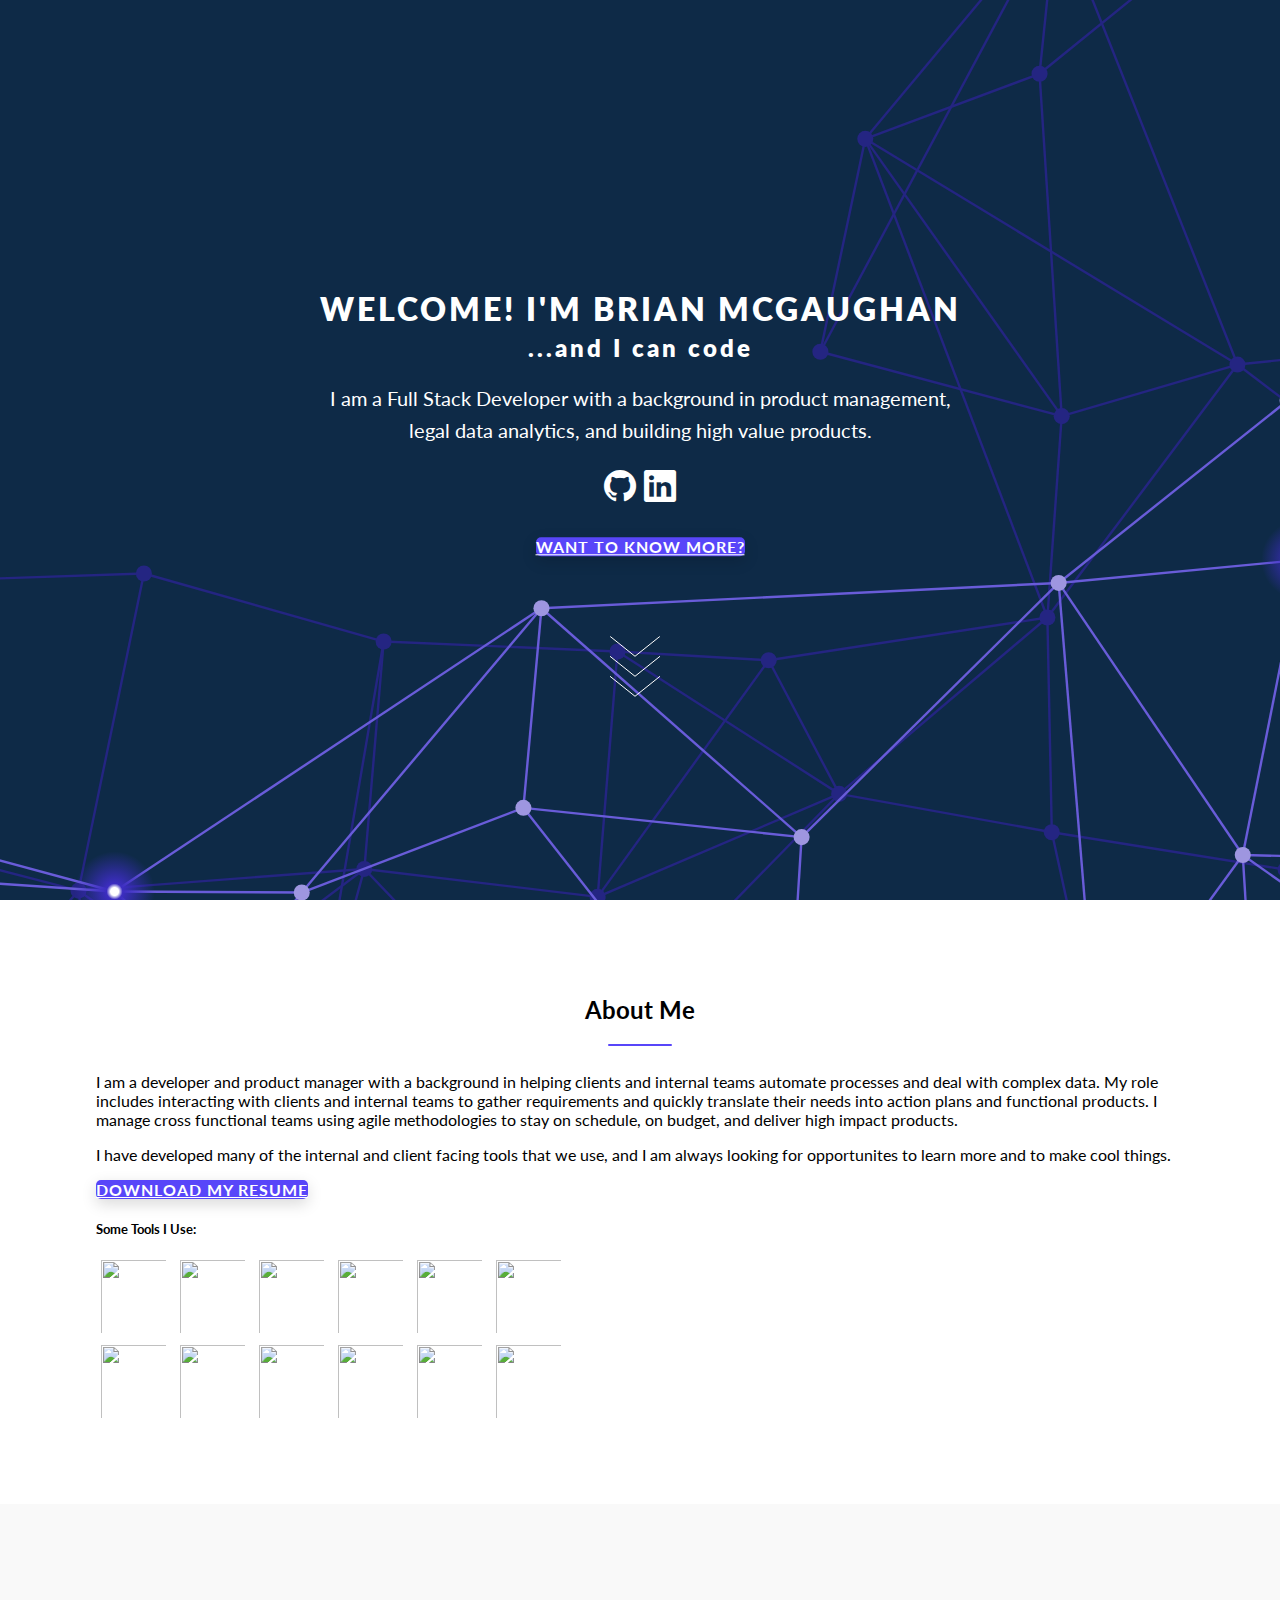
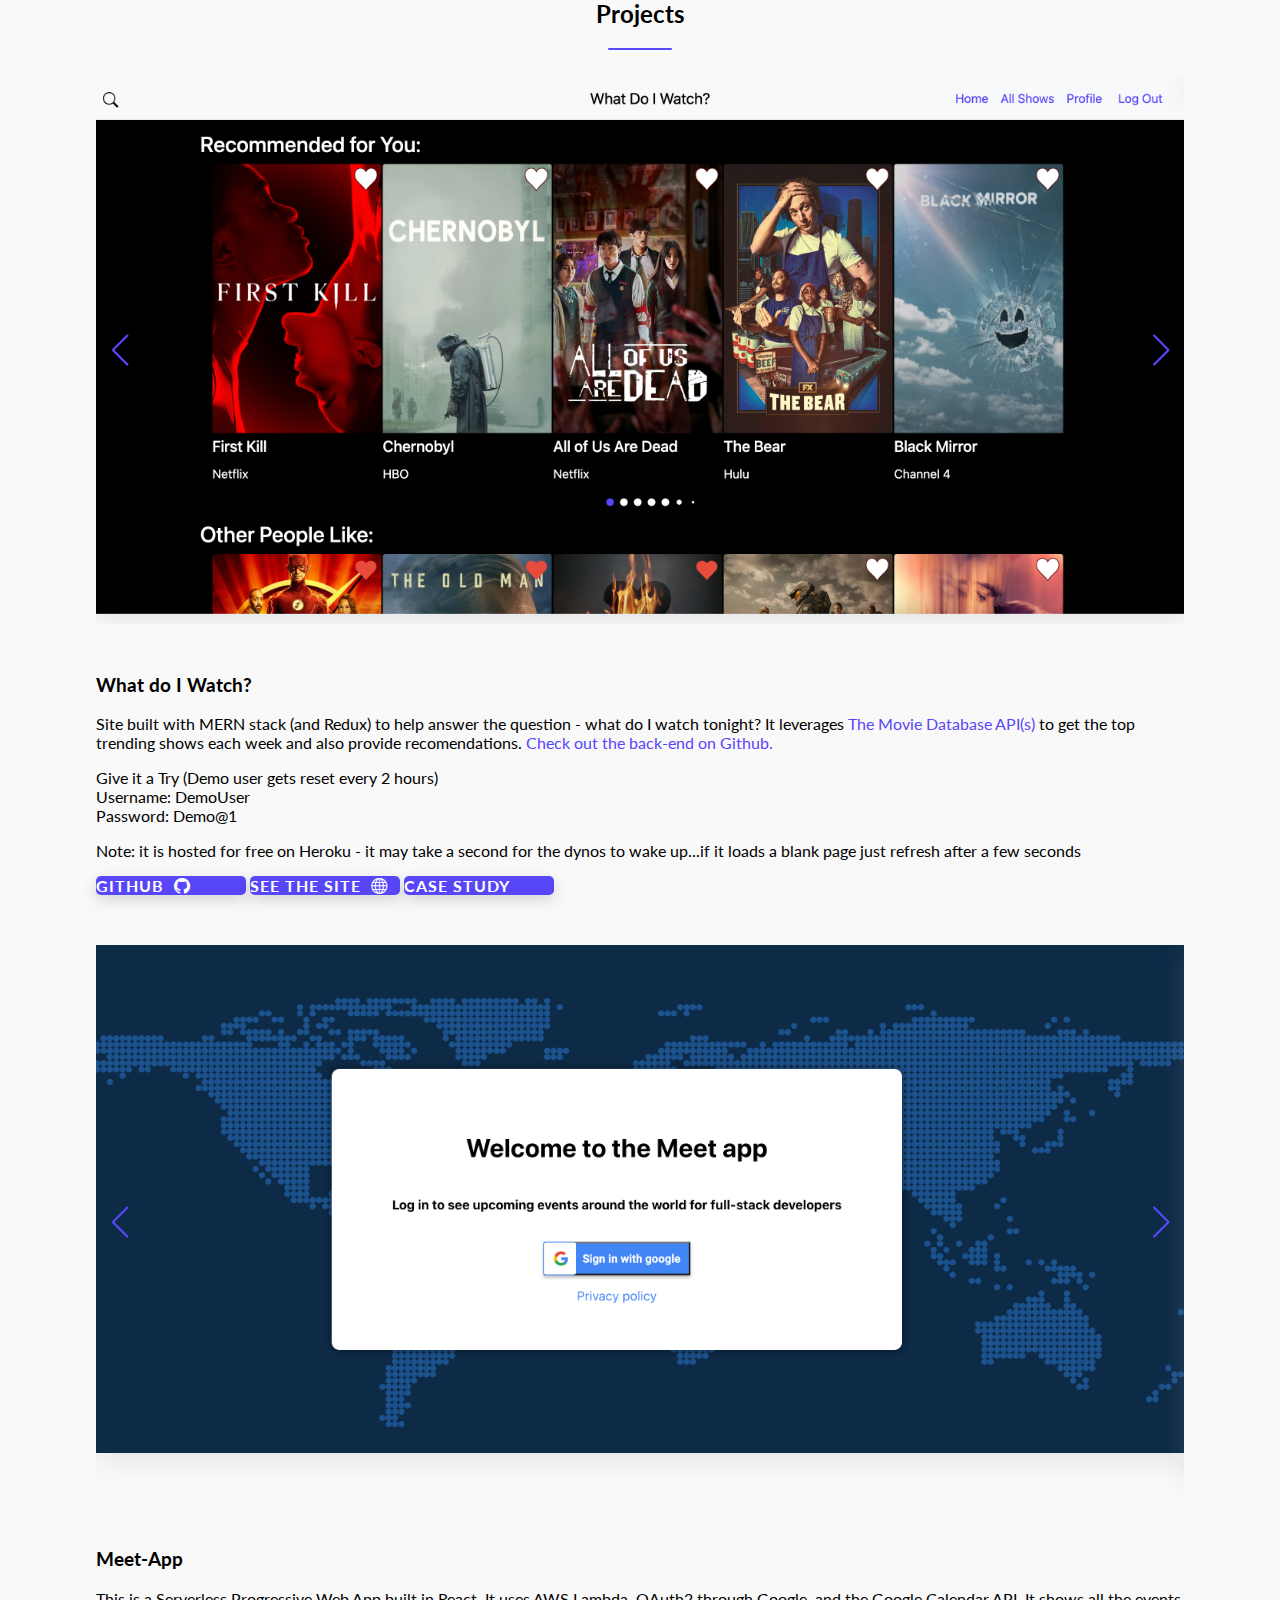
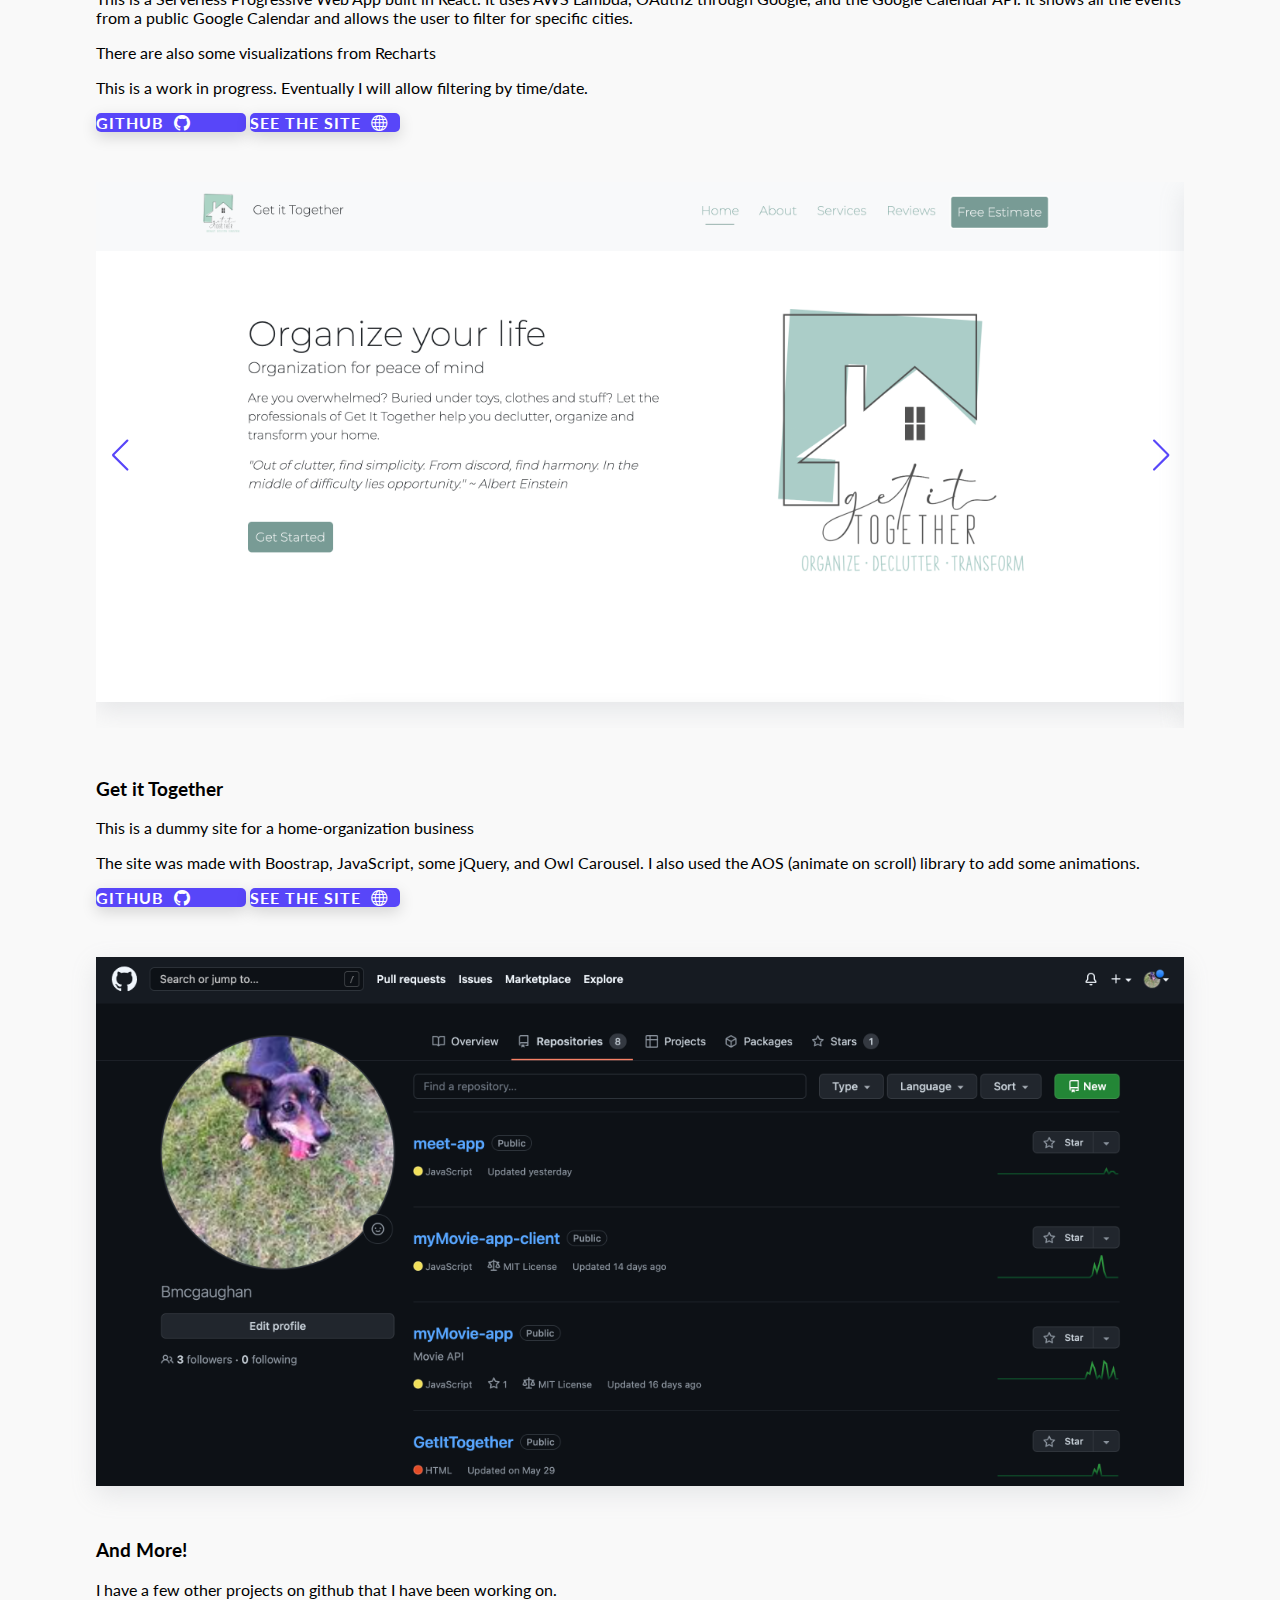
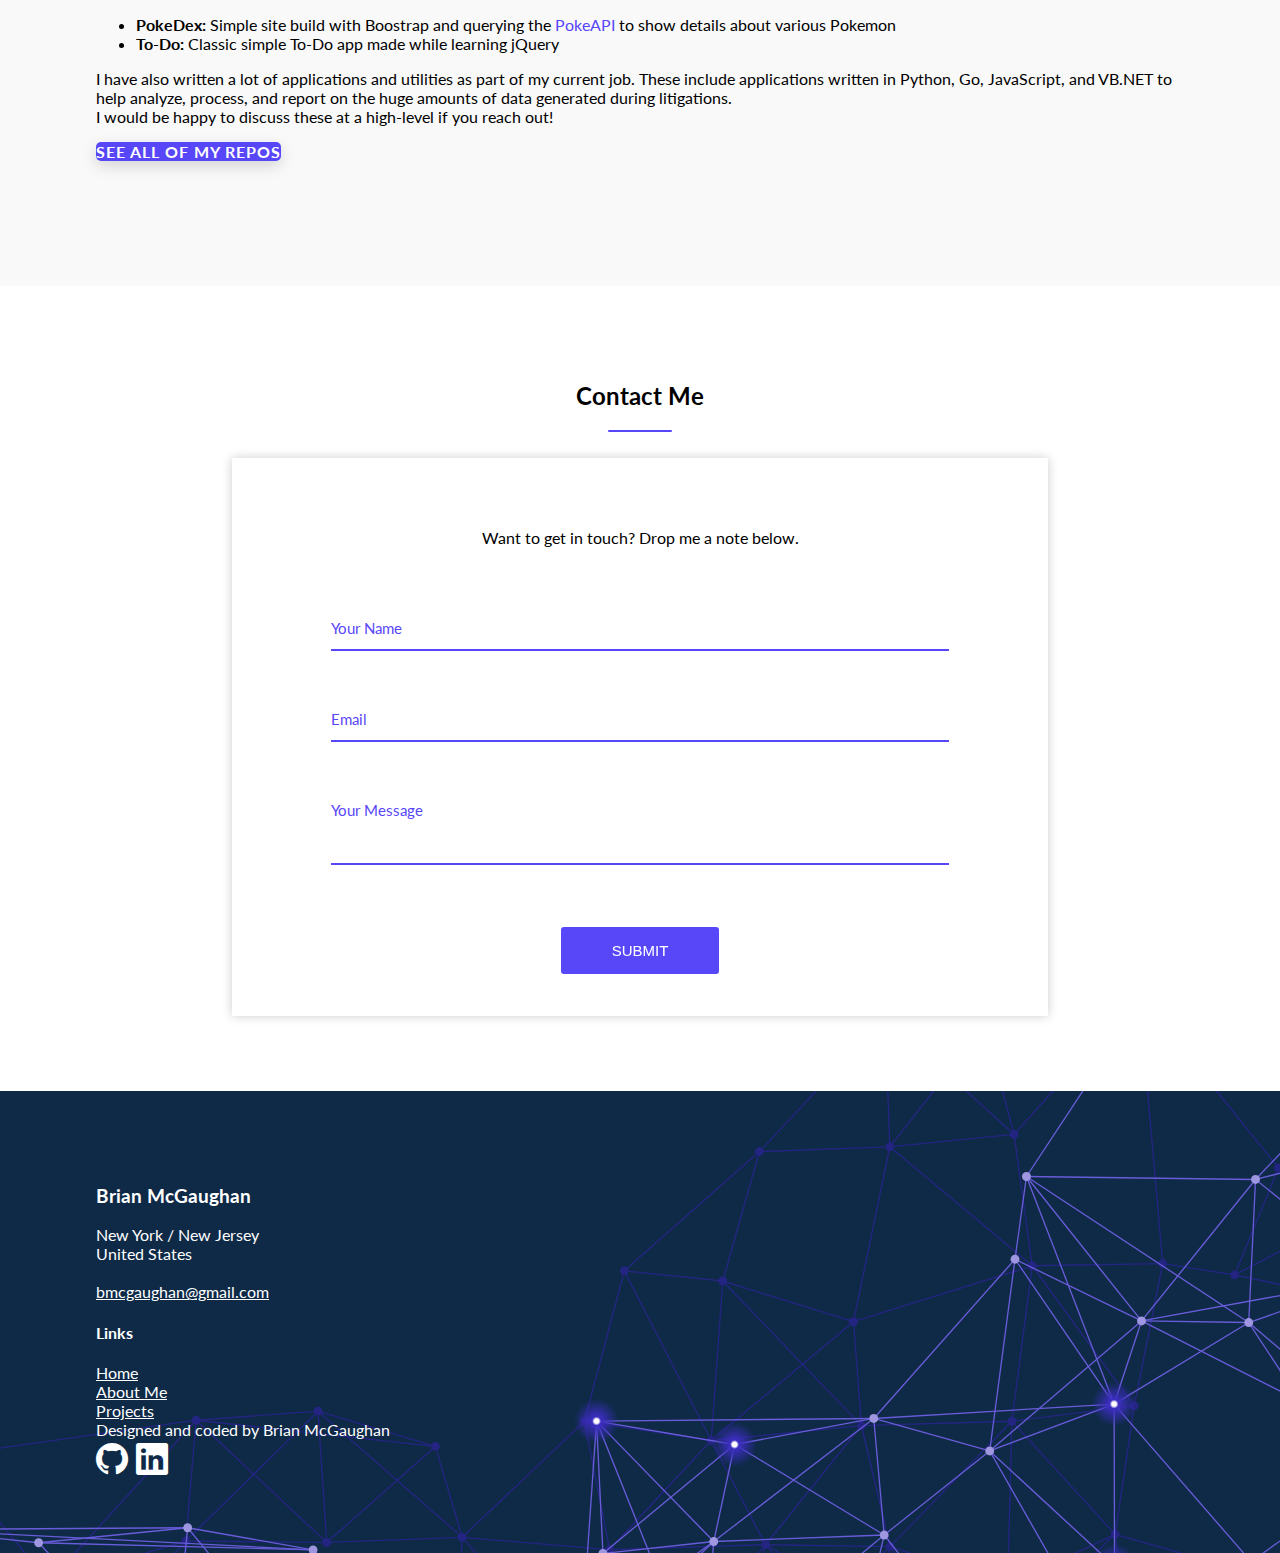
==== index.html @ 4180b390 "keyframes" ====
<!DOCTYPE html>
<html lang="en" dir="ltr">
  <head>
    <meta charset="utf-8" />
    <title>Brian McGaughan</title>
    <link rel="icon" type="image/png" href="./img/fav.ico" />
    <link rel="preconnect" href="https://fonts.googleapis.com" />
    <link rel="preconnect" href="https://fonts.gstatic.com" crossorigin />
    <link
      href="https://fonts.googleapis.com/css2?family=Lato&display=swap"
      rel="stylesheet"
    />
    <link
      href="https://cdn.jsdelivr.net/npm/bootstrap@5.1.3/dist/css/bootstrap.min.css"
      rel="stylesheet"
      integrity="sha384-1BmE4kWBq78iYhFldvKuhfTAU6auU8tT94WrHftjDbrCEXSU1oBoqyl2QvZ6jIW3"
      crossorigin="anonymous"
    />
    <link
      rel="stylesheet"
      href="https://cdn.jsdelivr.net/npm/bootstrap-icons@1.5.0/font/bootstrap-icons.css"
    />
    <link
      rel="stylesheet"
      type="text/css"
      href="https://cdnjs.cloudflare.com/ajax/libs/normalize/8.0.1/normalize.min.css"
    />
    <link
      rel="stylesheet"
      href="https://cdn.jsdelivr.net/gh/devicons/devicon@latest/devicon.min.css"
    />
    <link
      rel="stylesheet"
      href="https://cdn.jsdelivr.net/npm/swiper@8/swiper-bundle.min.css"
    />

    <link rel="stylesheet" type="text/css" href="css/styles.css" />

    <meta name="viewport" content="width=device-width, initial-scale=1" />
    <script
      type="text/javascript"
      src="https://cdn.jsdelivr.net/npm/emailjs-com@2/dist/email.min.js"
    ></script>
  </head>
  <body>
    <div class="container-fluid">
      <div id="navigation" class="hidden">
        <div class="row d-flex justify-content-center">
          <div class="col-sm-6 d-flex align-items-center navig-title">
            <i class="bi bi-code header-icon"></i>
            <p>Brian McGaughan</p>
          </div>
          <div class="col-sm-6 d-flex align-items-center justify-content-end">
            <div class="nav-links">
              <ul class="nav-list">
                <li class="nav-item active">
                  <a href="#header">Home</a>
                </li>
                <li class="nav-item">
                  <a href="#about">About</a>
                </li>
                <li class="nav-item">
                  <a href="#projects">Projects</a>
                </li>
                <li class="nav-item">
                  <a href="#contact">Contact</a>
                </li>
              </ul>
            </div>
          </div>
        </div>
      </div>
      <section id="header">
        <div class="home-content">
          <h1 class="heading-primary">
            Welcome! <br class="visible-xs" />I'm Brian McGaughan
          </h1>
          <h1 class="heading-secondary">...and I can code</h1>
          <div class="home-body">
            <p class="text-primary">
              I am a Full Stack Developer with a background in product
              management,
              <br class="visible-large" />
              legal data analytics, and building high value products.
            </p>
            <div class="header-soc">
              <a
                href="https://github.com/Bmcgaughan/Bmcgaughan"
                class="github"
                target="_blank"
                ><i class="bi bi-github"></i
              ></a>
              <a
                href="https://www.linkedin.com/in/brian-mcgaughan/"
                class="linkedin"
                target="_blank"
                ><i class="bi bi-linkedin"></i
              ></a>
            </div>
          </div>
          <div class="hero-btn">
            <a href="#about" class="btn btn--bg read-more"
              >Want to Know More?</a
            >
          </div>
          <div class="down-scroll-svg">
            <a href="#about">
              <svg class="arrows">
                <path class="a1" d="M0 0 L25 20 L50 0"></path>
                <path class="a2" d="M0 20 L25 40 L50 20"></path>
                <path class="a3" d="M0 40 L25 60 L50 40"></path>
              </svg>
            </a>
          </div>
        </div>
      </section>
      <section id="about">
        <div class="section-wrapper about-wrapper">
          <div class="section-header about-header">
            <h2>About Me</h2>
          </div>
          <div class="row gx-5 about-content d-flex justify-content-center">
            <div class="col-lg-6 d-flex flex-column">
              <div class="about-left">
                <p>
                  I am a developer and product manager with a background in
                  helping clients and internal teams automate processes and deal
                  with complex data. My role includes interacting with clients
                  and internal teams to gather requirements and quickly
                  translate their needs into action plans and functional
                  products. I manage cross functional teams using agile
                  methodologies to stay on schedule, on budget, and deliver high
                  impact products.
                </p>
                <p>
                  I have developed many of the internal and client facing tools
                  that we use, and I am always looking for opportunites to learn
                  more and to make cool things.
                </p>
                <div class="about-cv d-flex justify-content-center">
                  <a
                    href="files/Brian.McGaughan.pdf"
                    target="_blank"
                    class="btn btn--bg d-inline-flex align-items-center justify-content-center align-self-center"
                    >Download my Resume</a
                  >
                </div>
              </div>
            </div>
            <div
              class="col-lg-6 d-flex flex-column justify-content-start about-right"
            >
              <h5>Some Tools I Use:</h5>
              <div class="coding-icons">
                <img
                  class="icon-one"
                  src="https://cdn.jsdelivr.net/gh/devicons/devicon/icons/python/python-original.svg"
                />
                <img
                  class="icon-two"
                  style="animation-delay: 0.6s"
                  src="https://cdn.jsdelivr.net/gh/devicons/devicon/icons/go/go-original.svg"
                />
                <img
                  style="animation-delay: 0.8s"
                  src="https://cdn.jsdelivr.net/gh/devicons/devicon/icons/javascript/javascript-original.svg"
                />
                <img
                  style="animation-delay: 1s"
                  src="https://cdn.jsdelivr.net/gh/devicons/devicon/icons/nodejs/nodejs-original-wordmark.svg"
                />

                <img
                  style="animation-delay: 1.2s"
                  src="https://cdn.jsdelivr.net/gh/devicons/devicon/icons/react/react-original.svg"
                />
                <img
                  style="animation-delay: 1.4s"
                  src="https://cdn.jsdelivr.net/gh/devicons/devicon/icons/express/express-original-wordmark.svg"
                />
                <br />
                <img
                  style="animation-delay: 2.6s"
                  src="https://cdn.jsdelivr.net/gh/devicons/devicon/icons/mongodb/mongodb-original-wordmark.svg"
                />
                <img
                  style="animation-delay: 2.4s"
                  src="https://cdn.jsdelivr.net/gh/devicons/devicon/icons/postgresql/postgresql-original-wordmark.svg"
                />
                <img
                  style="animation-delay: 2.2s"
                  src="https://cdn.jsdelivr.net/gh/devicons/devicon/icons/microsoftsqlserver/microsoftsqlserver-plain-wordmark.svg"
                />
                <img
                  style="animation-delay: 2s"
                  src="https://cdn.jsdelivr.net/gh/devicons/devicon/icons/pandas/pandas-original-wordmark.svg"
                />
                <img
                  style="animation-delay: 1.8s"
                  src="https://cdn.jsdelivr.net/gh/devicons/devicon/icons/html5/html5-original.svg"
                />
                <img
                  style="animation-delay: 1.6s"
                  src="https://cdn.jsdelivr.net/gh/devicons/devicon/icons/css3/css3-original.svg"
                />
              </div>
            </div>
          </div>
        </div>
      </section>
      <section id="projects">
        <div class="section-wrapper project-wrapper">
          <div class="section-header project-header">
            <h2>Projects</h2>
          </div>
          <div
            class="row gx-5 gy-10 project-content d-flex justify-content-center"
          >
            <div
              class="col-lg-6 d-flex flex-column justify-content-start project-card"
            >
              <div class="swiper">
                <div class="swiper-wrapper">
                  <div class="swiper-slide">
                    <div class="image-wrapper">
                      <img
                        class="project-img"
                        src="./img/wdiw.png"
                        alt="What do I Watch?"
                      />
                    </div>
                  </div>
                  <div class="swiper-slide">
                    <div class="image-wrapper">
                      <img
                        class="project-img"
                        src="./img/wdiw3.png"
                        alt="What do I Watch?"
                      />
                    </div>
                  </div>
                  <div class="swiper-slide">
                    <div class="image-wrapper">
                      <img
                        class="project-img"
                        src="./img/wdiw_2.png"
                        alt="What do I Watch?"
                      />
                    </div>
                  </div>
                </div>
                <div class="swiper-button-prev"></div>
                <div class="swiper-button-next"></div>
              </div>
            </div>
            <div class="col-lg-6 d-flex flex-column project-card">
              <div class="project-left">
                <h3>What do I Watch?</h3>
                <p>
                  Site built with MERN stack (and Redux) to help answer the
                  question - what do I watch tonight? It leverages
                  <a href="https://www.themoviedb.org/" target="_blank"
                    >The Movie Database API(s)</a
                  >
                  to get the top trending shows each week and also provide
                  recomendations.
                  <a
                    href="https://github.com/Bmcgaughan/myMovie-app"
                    target="_blank"
                    >Check out the back-end on Github.</a
                  >
                </p>
                <p>
                  Give it a Try (Demo user gets reset every 2 hours)<br />Username:
                  DemoUser<br />Password: Demo@1
                </p>
                <p>
                  Note: it is hosted for free on Heroku - it may take a second
                  for the dynos to wake up...if it loads a blank page just
                  refresh after a few seconds
                </p>
              </div>
              <div class="github-link mt-auto">
                <a
                  href="https://github.com/Bmcgaughan/myMovie-app-client"
                  target="_blank"
                  class="btn btn--bg proj-btn d-inline-flex align-items-center justify-content-center align-self-center"
                  >Github<i class="bi bi-github button-icon"></i
                ></a>
                <a
                  href="https://whatdoiwatch.netlify.app/"
                  target="_blank"
                  class="btn btn--bg proj-btn d-inline-flex align-items-center justify-content-center align-self-center"
                  >See the Site<i class="bi bi-globe button-icon"></i
                ></a>
                <a
                  href="./case-study.html"
                  target=""
                  class="btn btn--bg proj-btn d-inline-flex align-items-center justify-content-center align-self-center"
                  >Case Study</a
                >
              </div>
            </div>
            <div
              class="col-lg-6 d-flex flex-column justify-content-start project-card"
            >
              <div class="swiper">
                <div class="swiper-wrapper">
                  <div class="swiper-slide">
                    <div class="image-wrapper">
                      <img
                        class="project-img"
                        src="./img/meet-welcome.png"
                        alt="What do I Watch?"
                      />
                    </div>
                  </div>
                  <div class="swiper-slide">
                    <div class="image-wrapper">
                      <img
                        class="project-img"
                        src="./img/meet2.png"
                        alt="What do I Watch?"
                      />
                    </div>
                  </div>
                  <div class="swiper-slide">
                    <div class="image-wrapper">
                      <img
                        class="project-img"
                        src="./img/meet3.png"
                        alt="What do I Watch?"
                      />
                    </div>
                  </div>
                </div>
                <div class="swiper-button-prev"></div>
                <div class="swiper-button-next"></div>
              </div>
            </div>
            <div class="col-lg-6 d-flex flex-column project-card">
              <div class="project-left">
                <h3>Meet-App</h3>
                <p>
                  This is a Serverless Progressive Web App built in React. It
                  uses AWS Lambda, OAuth2 through Google, and the Google
                  Calendar API. It shows all the events from a public Google
                  Calendar and allows the user to filter for specific cities.
                </p>
                <p>There are also some visualizations from Recharts</p>
                <p>
                  This is a work in progress. Eventually I will allow filtering
                  by time/date.
                </p>
              </div>
              <div class="github-link mt-auto">
                <a
                  href="https://github.com/Bmcgaughan/meet-app/tree/main"
                  target="_blank"
                  class="btn btn--bg proj-btn d-inline-flex align-items-center justify-content-center align-self-center"
                  >Github<i class="bi bi-github button-icon"></i
                ></a>
                <a
                  href="https://bmcgaughan.github.io/meet-app/"
                  target="_blank"
                  class="btn btn--bg proj-btn d-inline-flex align-items-center justify-content-center align-self-center"
                  >See the Site<i class="bi bi-globe button-icon"></i
                ></a>
              </div>
            </div>
            <div
              class="col-lg-6 d-flex flex-column justify-content-start project-card"
            >
              <div class="swiper">
                <div class="swiper-wrapper">
                  <div class="swiper-slide">
                    <div class="image-wrapper">
                      <img
                        class="project-img"
                        src="./img/git.png"
                        alt="What do I Watch?"
                      />
                    </div>
                  </div>
                  <div class="swiper-slide">
                    <div class="image-wrapper">
                      <img
                        class="project-img"
                        src="./img/git2.png"
                        alt="What do I Watch?"
                      />
                    </div>
                  </div>
                  <div class="swiper-slide">
                    <div class="image-wrapper">
                      <img
                        class="project-img"
                        src="./img/git3.png"
                        alt="What do I Watch?"
                      />
                    </div>
                  </div>
                </div>
                <div class="swiper-button-prev"></div>
                <div class="swiper-button-next"></div>
              </div>
            </div>
            <div class="col-lg-6 d-flex flex-column project-card">
              <div class="project-left">
                <h3>Get it Together</h3>
                <p>This is a dummy site for a home-organization business</p>
                <p>
                  The site was made with Boostrap, JavaScript, some jQuery, and
                  Owl Carousel. I also used the AOS (animate on scroll) library
                  to add some animations.
                </p>
              </div>
              <div class="github-link mt-auto">
                <a
                  href="https://github.com/Bmcgaughan/GetItTogether"
                  target="_blank"
                  class="btn btn--bg proj-btn d-inline-flex align-items-center justify-content-center align-self-center"
                  >Github<i class="bi bi-github button-icon"></i
                ></a>
                <a
                  href="https://bmcgaughan.github.io/GetItTogether/"
                  target="_blank"
                  class="btn btn--bg proj-btn d-inline-flex align-items-center justify-content-center align-self-center"
                  >See the Site<i class="bi bi-globe button-icon"></i
                ></a>
              </div>
            </div>

            <div
              class="col-lg-6 d-flex flex-column justify-content-start project-card"
            >
              <div class="image-wrapper">
                <img
                  class="project-img"
                  src="./img/github.png"
                  alt="What do I Watch?"
                />
              </div>
            </div>
            <div class="col-lg-6 d-flex flex-column project-card">
              <div class="project-left">
                <h3>And More!</h3>
                <p>
                  I have a few other projects on github that I have been working
                  on.
                </p>
                <ul class="project-list">
                  <li class="plist-item">
                    <b>PokeDex:</b> Simple site build with Boostrap and querying
                    the
                    <a href="https://pokeapi.co/" target="_blank">PokeAPI</a> to
                    show details about various Pokemon
                  </li>
                  <li class="plist-item">
                    <b>To-Do:</b> Classic simple To-Do app made while learning
                    jQuery
                  </li>
                </ul>
                <p>
                  I have also written a lot of applications and utilities as
                  part of my current job. These include applications written in
                  Python, Go, JavaScript, and VB.NET to help analyze, process,
                  and report on the huge amounts of data generated during
                  litigations.<br />I would be happy to discuss these at a
                  high-level if you reach out!
                </p>
              </div>
              <div class="github-link">
                <a
                  href="https://github.com/Bmcgaughan"
                  target="_blank"
                  class="btn btn--bg proj-btn d-inline-flex align-items-center justify-content-center align-self-center"
                  >See all of my Repos</a
                >
              </div>
            </div>
          </div>
        </div>
      </section>
      <section id="contact">
        <div class="section-wrapper contact-wrapper">
          <div class="section-header contact-header">
            <h2>Contact Me</h2>
          </div>
          <div class="wrapper">
            <div class="inner">
              <form action="">
                <p>Want to get in touch? Drop me a note below.</p>
                <label class="form-group">
                  <input type="text" class="form-control name" required />
                  <span>Your Name</span>
                  <span class="border"></span>
                </label>
                <label class="form-group">
                  <input type="text" class="form-control email" required />
                  <span for="">Email</span>
                  <span class="border"></span>
                  <div class="info-alert email"></div>
                </label>

                <label class="form-group">
                  <textarea
                    name="message"
                    id=""
                    class="form-control message"
                    required
                  ></textarea>
                  <span for="">Your Message</span>
                  <span class="message-bd"></span>
                  <div class="info-alert message"></div>
                </label>
                <button class="email-submit">Submit</button>
              </form>
            </div>
          </div>
        </div>
      </section>
      <section id="footer">
        <div class="section-wrapper footer-wrapper">
          <div class="cont">
            <div class="row">
              <div class="col-sm-4 col-md-4 footer-contact">
                <h3>Brian McGaughan</h3>
                <p>
                  New York / New Jersey <br />
                  United States <br /><br />
                  <a href="mailto:bmcgaughan@gmail.com">bmcgaughan@gmail.com</a>
                </p>
              </div>
              <div class="col-sm-4 col-md-4 footer-links">
                <h4>Links</h4>
                <ul>
                  <li>
                    <i class="bx bx-chevron-right"></i>
                    <a href="#header">Home</a>
                  </li>
                  <li>
                    <i class="bx bx-chevron-right"></i>
                    <a href="#about">About Me</a>
                  </li>
                  <li>
                    <i class="bx bx-chevron-right"></i>
                    <a href="#projects">Projects</a>
                  </li>
                </ul>
              </div>
              <div class="col-sm-4 col-md-4">
                <div class="cont cont-foot">
                  <div class="cont-wrap d-flex flex-column">
                    <div class="foot-title">
                      <div class="foot-cred">
                        Designed and coded by Brian McGaughan
                      </div>
                    </div>
                    <div class="footer-soc">
                      <a
                        href="https://github.com/Bmcgaughan/Bmcgaughan"
                        class="github"
                        target="_blank"
                        ><i class="bi bi-github"></i
                      ></a>
                      <a
                        href="https://www.linkedin.com/in/brian-mcgaughan/"
                        class="linkedin"
                        target="_blank"
                        ><i class="bi bi-linkedin"></i
                      ></a>
                    </div>
                  </div>
                </div>
              </div>
            </div>
          </div>
        </div>
      </section>
    </div>
    <script
      src="https://code.jquery.com/jquery-3.3.1.js"
      integrity="sha256-2Kok7MbOyxpgUVvAk/HJ2jigOSYS2auK4Pfzbm7uH60="
      crossorigin="anonymous"
    ></script>
    <script
      src="https://cdn.jsdelivr.net/npm/bootstrap@5.1.3/dist/js/bootstrap.bundle.min.js"
      integrity="sha384-ka7Sk0Gln4gmtz2MlQnikT1wXgYsOg+OMhuP+IlRH9sENBO0LRn5q+8nbTov4+1p"
      crossorigin="anonymous"
    ></script>
    <script src="https://cdn.jsdelivr.net/npm/swiper@8/swiper-bundle.min.js"></script>
    <script src="js/scripts.js"></script>
  </body>
</html>
---- css/styles.css ----
/*
Colors used
Text Color (white): white;
Primary Color (darkish blue): #2f2fa2
Secondary Color (reddish): #f64c72;
Tertiary Color (darker blue): 242582
 */

* {
  box-sizing: border-box;
}

:root {
  --primary-color: #2f2fa2;
  --secondary-color: #5846f9;
  --tertiary-color: #242582;
  --gradient-top-color: #5050bb;
  --font-color: white;
  --dark-grey: #2b2b2b;
  --white: white;
  --a-visited: #b6b6b8;
  --a-active: #ed0055;
  --height-100pct: 100%;
  --font-weight-default: 400;
  --font-weight-bold: 700;
  --transition-button-fade: 0.2s opacity;
}

html {
  margin: 0;
}

body {
  font-family: 'Lato', sans-serif;
  margin: 0;
}

.container-fluid {
  padding-left: 0 !important;
  padding-right: 0 !important;
}
/*NAVBAR STYLES*/

#navigation.hidden {
  display: none;
}

.nav-links {
  padding-right: 40px;
}

.nav-links a {
  padding: 10px 0 10px 10px;
}

.nav-links ul {
  list-style-type: none;
  margin: 0;
  padding: 0;
  overflow: hidden;
}

.nav-links li {
  float: left;
}

.nav-links li a {
  display: block;
  color: var(--secondary-color);
  text-align: center;
  padding: 16px;
  text-decoration: none;
}

#navigation.sticky {
  position: fixed;
  top: 0;
  width: 100%;
  background-color: rgba(255, 255, 255, 0.95) !important;
  z-index: 1000;
}

.nav-links a {
  color: var(--secondary-color);
  text-decoration: none;
}

.nav-links li.active > a:after {
  content: '';
  display: block;
  margin: 0 auto;
  width: 75%;
  padding-top: 5px;
  border-bottom: 1px solid var(--secondary-color);
}

.header-icon {
  padding-left: 50px;
  padding-right: 15px;
}

.navig-title p {
  margin: 0;
}

/*HEADER*/
#header {
  background-color: black;
  color: #fff;
  background-position: center;
  height: 100vh;
  position: relative;
  background-image: url(../img/header.svg);
  background-size: cover;
}

.home-content {
  position: absolute;
  top: 50%;
  left: 50%;
  transform: translate(-50%, -50%);
  max-width: 90rem;
  width: 75%;
}

.heading-primary {
  font-size: 2rem;
  text-transform: uppercase;
  letter-spacing: 3px;
  text-align: center;
  color: white;
  font-weight: 800;
  margin-bottom: 5px;
}

.heading-secondary {
  font-size: 1.5rem;
  letter-spacing: 3px;
  text-align: center;
  color: white;
  font-weight: 800;
  margin-top: 0px;
}

.text-primary {
  color: white !important;
  font-size: 1.25rem;
  text-align: center;
  width: 100%;
  align-items: center;
  line-height: 1.6;
}

.header-soc {
  text-align: center;
  font-size: 2rem;
}

.header-soc a {
  color: white;
}

.visible-xs {
  display: none;
}

.hero-btn {
  margin-top: 2rem;
  text-align: center;
}

.btn--bg {
  font-size: 1rem;
}

.btn {
  background: var(--secondary-color);
  color: white;
  text-transform: uppercase;
  letter-spacing: 1px;
  display: inline-block;
  font-weight: 700;
  border-radius: 5px;
  box-shadow: 0 5px 15px 0 rgba(0, 0, 0, 0.15);
  transition: transform 0.3s;
}

.btn:hover {
  transform: translateY(-3px);
  color: white;
}

/* SECTION WRAPPER */

section {
  padding: 75px 0;
}

.section-wrapper {
  max-width: 120rem;
  margin: auto;
  width: 85%;
}

.section-header {
  text-align: center;
  margin-bottom: 3rem;
}

.section-header::after {
  content: '';
  position: absolute;
  height: 2px;
  width: 5%;
  background: var(--secondary-color);
  left: 50%;
  transform: translateX(-50%);
  border-radius: 5px;
}

.case-header {
  text-align: center;
  margin-bottom: 3rem;
}

.case-header::after {
  content: '';
  position: absolute;
  height: 2px;
  width: 25%;
  background: var(--secondary-color);
  left: 50%;
  transform: translateX(-50%);
  border-radius: 5px;
}

/* ABOUT SECTION STYLES */

.coding-icons img {
  width: 75px;
  height: 75px;
  margin-bottom: 10px;
  padding: 1px 5px 1px 5px;
  animation: spring 3s;
  animation-timing-function: ease;
  animation-iteration-count: infinite;
}

@keyframes spring {
  0% {
    transform: scale(1) translateY(0);
  }
  10% {
    transform: scale(1.2, 0.6);
  }
  20% {
    transform: scale(0.8, 1.1) translateY(-10px);
  }
  30% {
    transform: scale(1) translateY(0);
  }
  40% {
    transform: translateY(0);
  }

  100% {
    transform: translateY(0);
  }
}

/* .about-cv {
  align-self: center;
} */

/*PROJECTS SECTION*/

#projects {
  background-color: rgb(249, 249, 249);
}

.project-card {
  margin-bottom: 50px;
}

.project-img {
  height: 100%;
  width: 100%;
  overflow: visible;
  box-shadow: rgba(149, 157, 165, 0.2) 0px 8px 24px;
}

.project-card a {
  text-decoration: none;
  color: var(--secondary-color);
}

.github-link a {
  color: white;
}

.proj-btn {
  min-width: 150px;
}

.button-icon {
  padding-left: 10px;
}

/*CONTACT FORM*/

#contact input,
textarea,
select,
button {
  color: black;
  font-size: 15px;
}

#contact img {
  max-width: 100%;
}

#contact ul {
  padding-left: 0;
  margin-bottom: 0;
}

#contact a:hover {
  text-decoration: none;
}

:focus {
  outline: none;
}

#contact .wrapper {
  min-height: 50vh;
  display: flex;
  align-items: center;
  background-size: cover;
}

#contact .inner {
  max-width: 90rem;
  min-width: 75%;
  margin: auto;
  background: white;
  box-shadow: 0 5px 15px 0 rgba(0, 0, 0, 0.15);
  padding: 50px 99px 40px;
  box-shadow: 0px 0px 10px 0px rgba(0, 0, 0, 0.2);
  -webkit-box-shadow: 0px 0px 10px 0px rgba(0, 0, 0, 0.2);
  -moz-box-shadow: 0px 0px 10px 0px rgba(0, 0, 0, 0.2);
  -ms-box-shadow: 0px 0px 10px 0px rgba(0, 0, 0, 0.2);
  -o-box-shadow: 0px 0px 10px 0px rgba(0, 0, 0, 0.2);
}

textarea {
  height: 150px;
  resize: none;
}

#contact h3 {
  text-transform: uppercase;
  font-size: 45px;
  text-align: center;
  margin-bottom: 12px;
}

#contact p {
  text-align: center;
  padding: 0 10px;
  margin-bottom: 55px;
  line-height: 1.8;
}

.form-group {
  position: relative;
  display: block;
  margin-bottom: 48px;
}
.form-group span {
  font-size: 15px;
  color: var(--secondary-color);
  position: absolute;
  top: 11px;
  transition: all 0.2s ease;
  transform-origin: 0 0;
  cursor: text;
}
.form-group span.border {
  height: 2px;
  display: block;
  position: absolute;
  width: 100%;
  left: 0;
  top: 41px;
  transform: scaleX(0);
  transition: all 0.15s ease;
  background: #fff;
}

.form-control {
  border: none;
  border-bottom: 2px solid var(--secondary-color);
  display: block;
  width: 100%;
  height: 43px;
  font-size: 15px;
  background: none;
}
.form-control:focus,
.form-control:valid {
  border-bottom: 2px solid #fff;
}
.form-control:focus + span,
.form-control:valid + span {
  transform: translateY(-30px) scale(0.8);
}
.form-control:focus + span + .border,
.form-control:valid + span + .border {
  transform: scaleX(1);
}

textarea.form-control {
  height: 75px;
  padding-top: 10px;
  padding-bottom: 10px;
}

.msg-bd {
  top: 150px;
}

#contact button {
  border: none;
  width: 162px;
  height: 51px;
  border: 2px solid #fff;
  border-radius: 5px;
  margin: auto;
  margin-top: 60px;
  cursor: pointer;
  display: flex;
  align-items: center;
  justify-content: center;
  padding: 0;
  background: var(--secondary-color);
  border-radius: 5px 15px 0 rgb(0 0 0 / 15%);
  color: #fff;
  text-transform: uppercase;
  -webkit-transform: perspective(1px) translateZ(0);
  transform: perspective(1px) translateZ(0);
  position: relative;
  -webkit-transition-property: color;
  transition-property: color;
  -webkit-transition-duration: 0.3s;
  transition-duration: 0.3s;
}
#contact button i {
  margin-left: 10px;
  -webkit-transform: translateZ(0);
  transform: translateZ(0);
  -webkit-transition-duration: 0.1s;
  transition-duration: 0.1s;
  -webkit-transition-property: transform;
  transition-property: transform;
  -webkit-transition-timing-function: ease-out;
  transition-timing-function: ease-out;
}
#contact button:before {
  content: '';
  position: absolute;
  z-index: -1;
  top: 0;
  left: 0;
  right: 0;
  bottom: 0;
  background: #14059a;
  -webkit-transform: scaleX(0);
  transform: scaleX(0);
  -webkit-transform-origin: 0 50%;
  transform-origin: 0 50%;
  -webkit-transition-property: transform;
  transition-property: transform;
  -webkit-transition-duration: 0.3s;
  transition-duration: 0.3s;
  -webkit-transition-timing-function: ease-out;
  transition-timing-function: ease-out;
}
#contact button:hover {
  border-color: transparent;
}
#contact button:hover:before {
  -webkit-transform: scaleX(1);
  transform: scaleX(1);
}
#contact button:hover .arrow-right {
  -webkit-transform: translateX(4px);
  transform: translateX(4px);
}

.info-alert {
  position: absolute;
  color: red;
}

/*CASE STUDY*/

.case-wrapper {
  max-width: 65%;
}

.tmdb-logo {
  height: 11px;
}

.back-link {
  align-items: center;
}

.stdy-btn {
  min-width: 150px;
}

.case-img {
  padding-bottom: 15px;
}

/*FOOTER*/

#footer a {
  color: white;
}

.footer-soc {
  font-size: 2rem;
}

#footer .footer-links ul {
  list-style: none;
  padding: 0;
  margin: 0;
  color: black;
}

.footer-contact,
.cont-foot,
.footer-links {
  color: white;
}

#footer {
  background-image: url(../img/foot.svg);
  background-size: cover;
}

/*SCROLL SVG*/

.swiper {
  width: 100%;
}

.swiper-button-prev,
.swiper-button-next {
  color: var(--secondary-color);
}

.swiper-button-prev:after,
.swiper-button-next:after {
  font-size: 2rem;
}

.arrows {
  width: 60px;
  height: 72px;
  position: relative;
  left: 50%;
  transform: translateX(-50%);
  /* margin-left: -30px; */
  bottom: -80px;
}

.arrows path {
  stroke: white;
  fill: transparent;
  stroke-width: 1px;
  animation: arrow 3.5s infinite;
  -webkit-animation: arrow 3.5s infinite;
}

@keyframes arrow {
  0% {
    opacity: 0;
  }
  40% {
    opacity: 1;
  }
  80% {
    opacity: 0;
  }
  100% {
    opacity: 0;
  }
}

@-webkit-keyframes arrow {
  0% {
    opacity: 0;
  }
  40% {
    opacity: 1;
  }
  80% {
    opacity: 0;
  }
  100% {
    opacity: 0;
  }
}

.arrows path.a1 {
  animation-delay: -1s;
  -webkit-animation-delay: -1s; /* Safari 和 Chrome */
}

.arrows path.a2 {
  animation-delay: -0.5s;
  -webkit-animation-delay: -0.5s; /* Safari 和 Chrome */
}

.arrows path.a3 {
  animation-delay: 0s;
  -webkit-animation-delay: 0s; /* Safari 和 Chrome */
}

@media (max-width: 1153px) {
  .coding-icons img {
    width: 65px;
    height: 65px;
  }
}

@media (max-width: 1000px) {
  .coding-icons,
  .about-right h5 {
    text-align: center;
  }

  .about-right {
    padding-top: 25px;
  }
}

@media (max-width: 769px) {
  .nav-links li a {
    padding: 8px;
  }

  .heading-primary {
    font-size: 1.5rem;
  }

  .heading-secondary {
    font-size: 1.3rem;
  }

  .text-primary {
    font-size: 1rem;
  }

  .header-soc a > i {
    font-size: 1.75rem;
  }

  #contact,
  .footer-contact h3 {
    font-size: 1rem;
  }

  #contact p {
    font-size: 14px;
    padding: 0;
  }

  .footer-contact p,
  .footer-contact h4,
  .footer-links h4,
  .footer-links a,
  .foot-cred {
    font-size: 0.75rem;
  }

  .foot-cred {
    padding-top: 10px;
  }

  .footer-soc a {
    font-size: 1.5rem;
  }

  [class*='col-lg'] {
    margin-bottom: 25px;
  }

  .coding-icons,
  .about-right h5 {
    text-align: center;
  }

  #contact .inner {
    padding: 27px 20px 37px;
  }

  #contact .wrapper {
    background: white;
    /* border: 10px solid #0d99d7; */
  }

  section {
    padding: 50px 0;
  }

  #contact .inner {
    padding-top: 0px;
  }

  #contact .inner p {
    margin-bottom: 15px;
    padding-top: 10px;
  }
}

@media (max-width: 430px) {
  .visible-xs {
    display: block;
  }

  .visible-large {
    display: none;
  }

  .proj-btn {
    margin-bottom: 5px;
  }

  .navig-title {
    display: none !important;
  }

  .home-content {
    width: 85%;
  }

  .hero-btn a {
    font-size: 1rem;
  }

  .header-soc a > i {
    font-size: 1.75rem;
  }

  .heading-primary {
    font-size: 1.5rem;
  }

  .heading-secondary {
    font-size: 1.3rem;
  }

  .text-primary {
    font-size: 1.25rem;
  }

  #contact,
  .footer-contact h3 {
    font-size: 1rem;
  }

  .coding-icons img {
    width: 50px;
    height: 50px;
  }

  section {
    padding: 40px 0;
  }

  #contact .inner {
    padding-top: 5px;
    min-width: 100%;
  }

  #contact .inner p {
    margin-bottom: 40px;
  }

  .github-link {
    text-align: center;
  }

  .btn--bg {
    min-width: 125px;
    font-size: 0.75rem;
  }

  .project-left a {
    font-size: var(--bs-body-font-size);
  }

  .case-wrapper {
    max-width: none;
  }

  .case-title h4 {
    font-size: 1rem;
    font-weight: bold;
  }
}
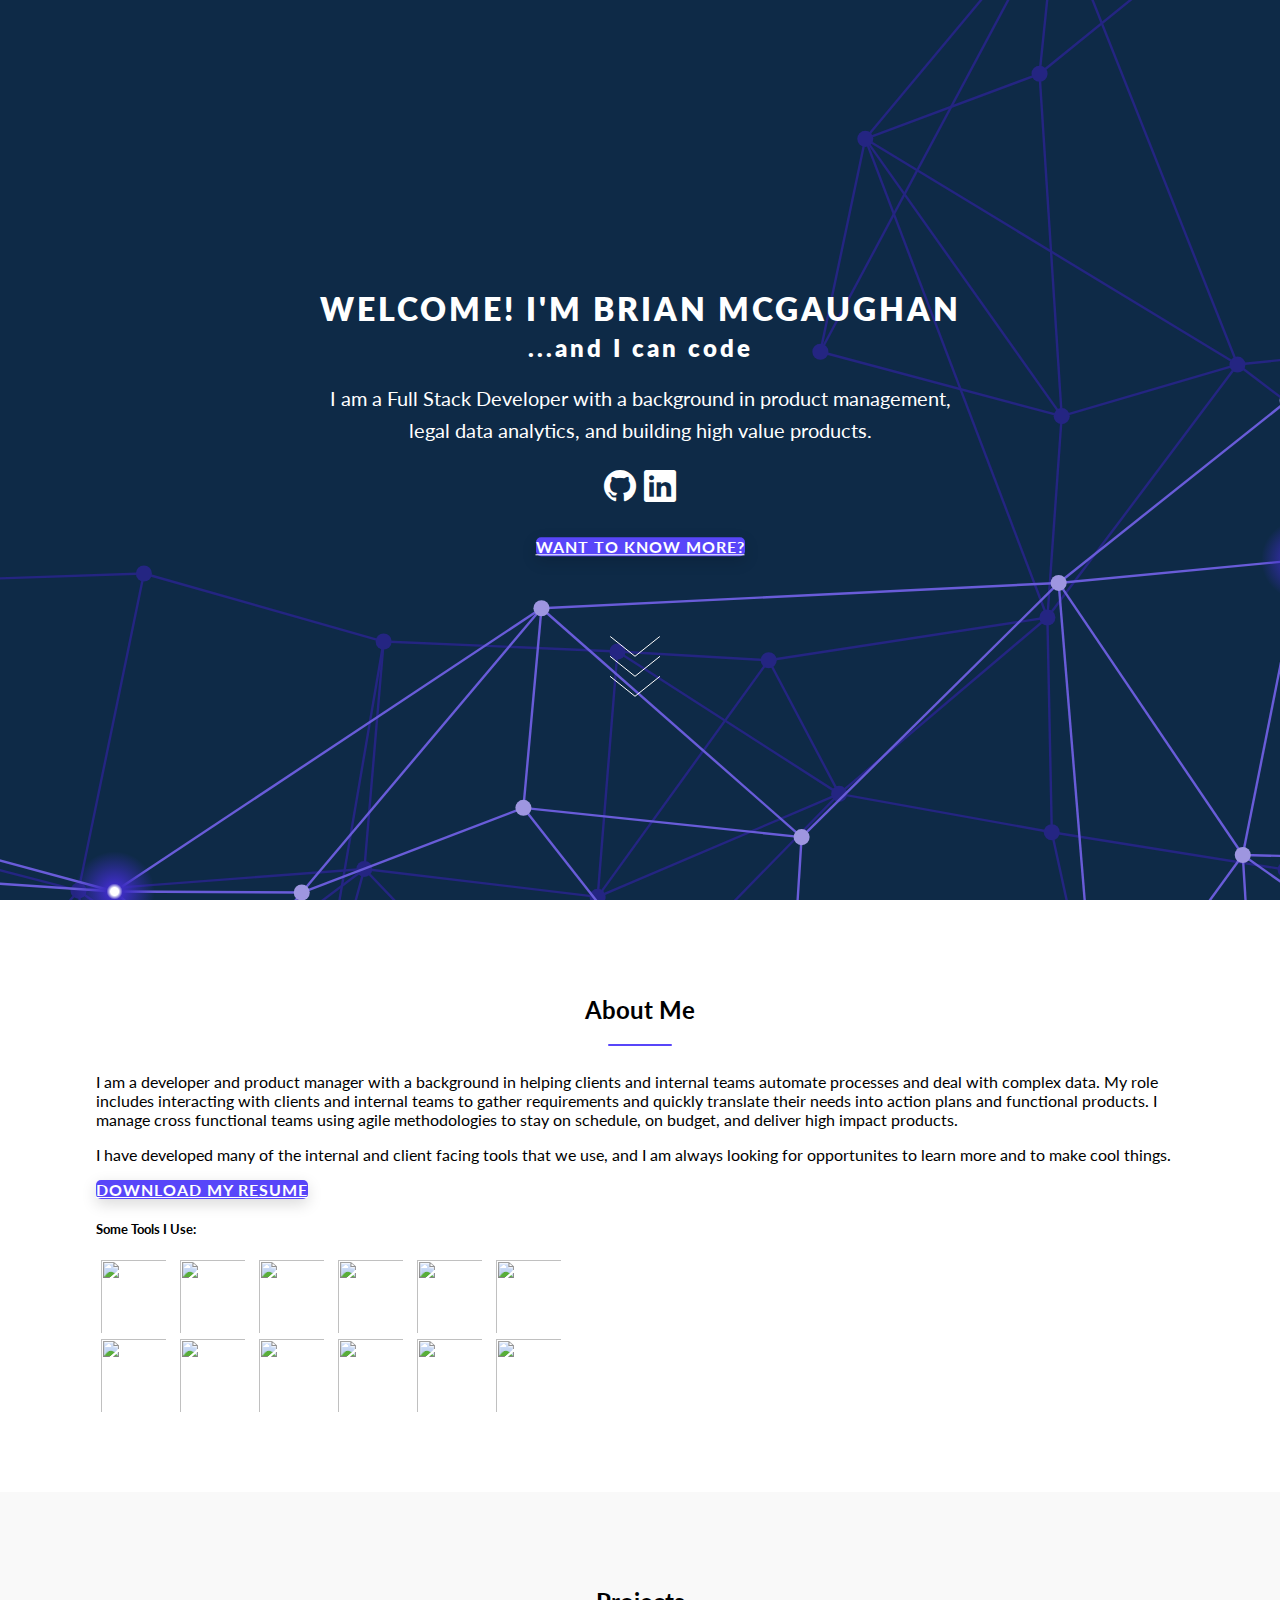
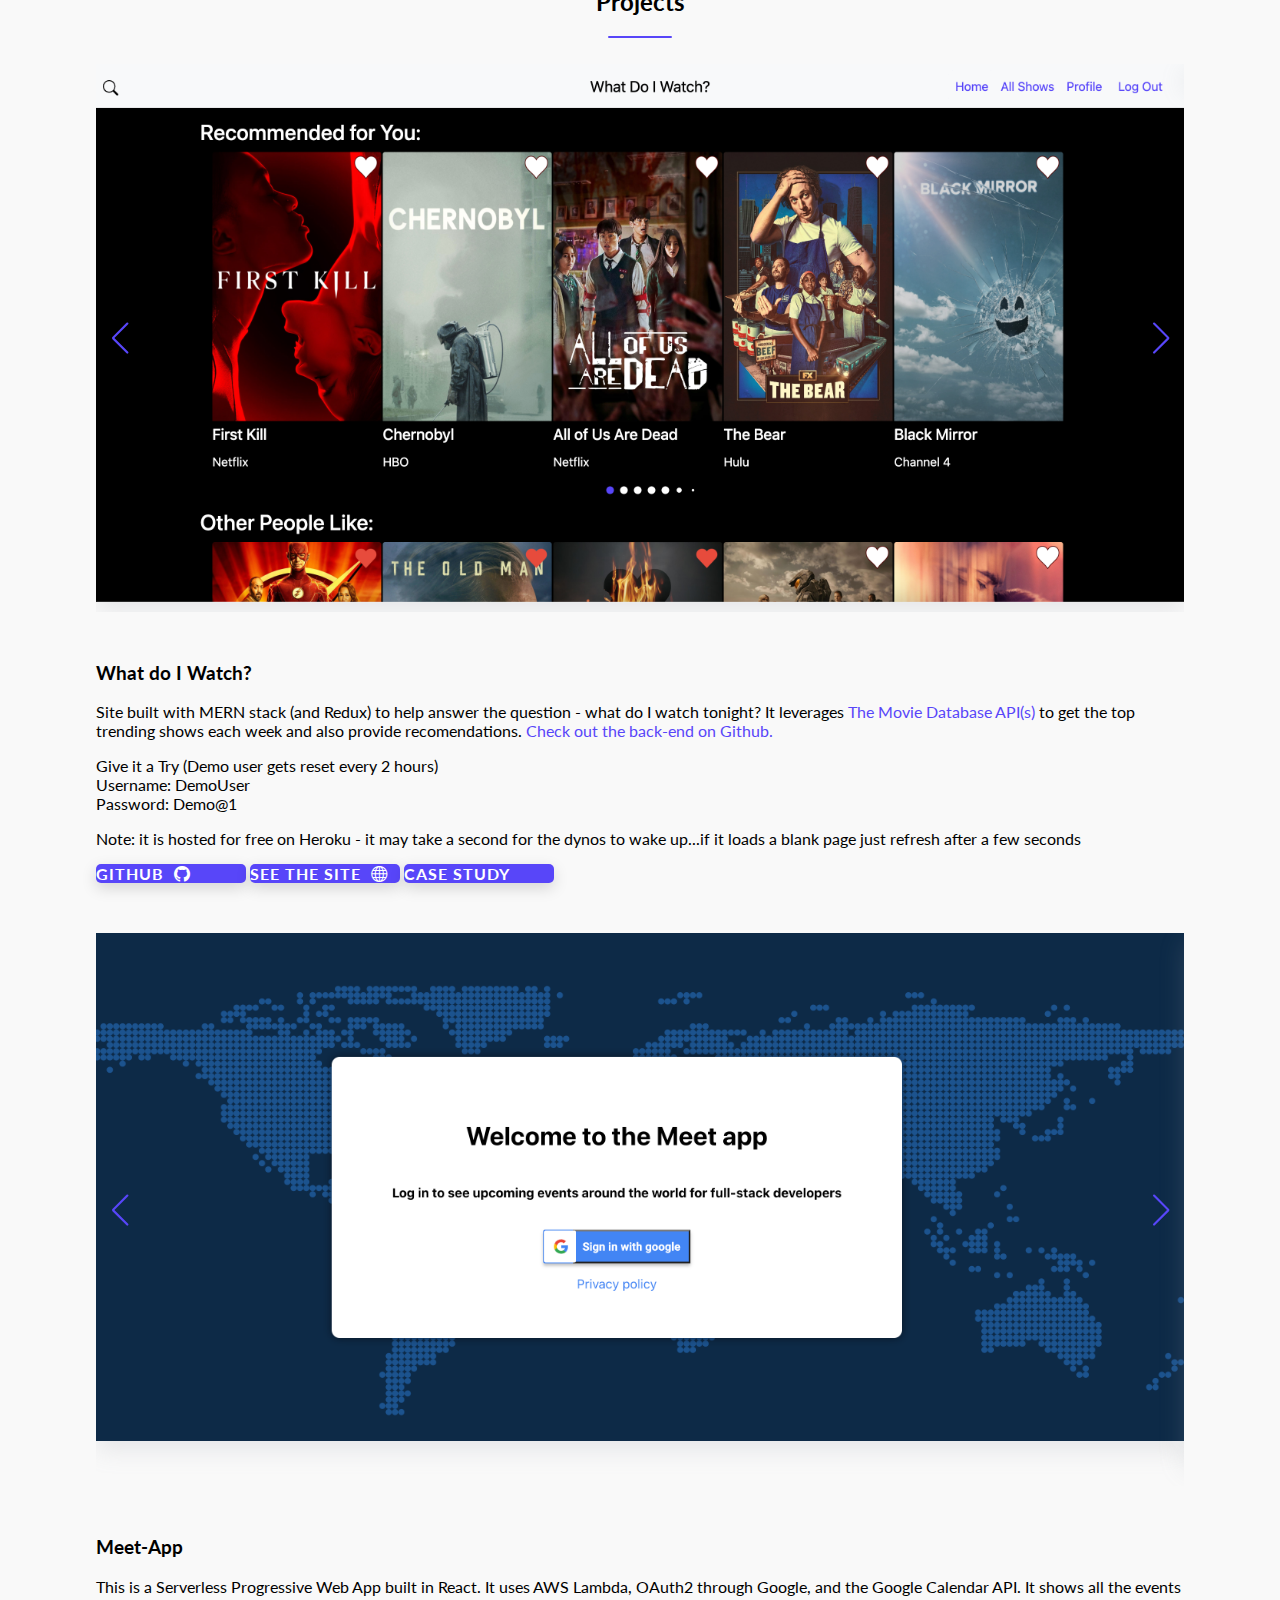
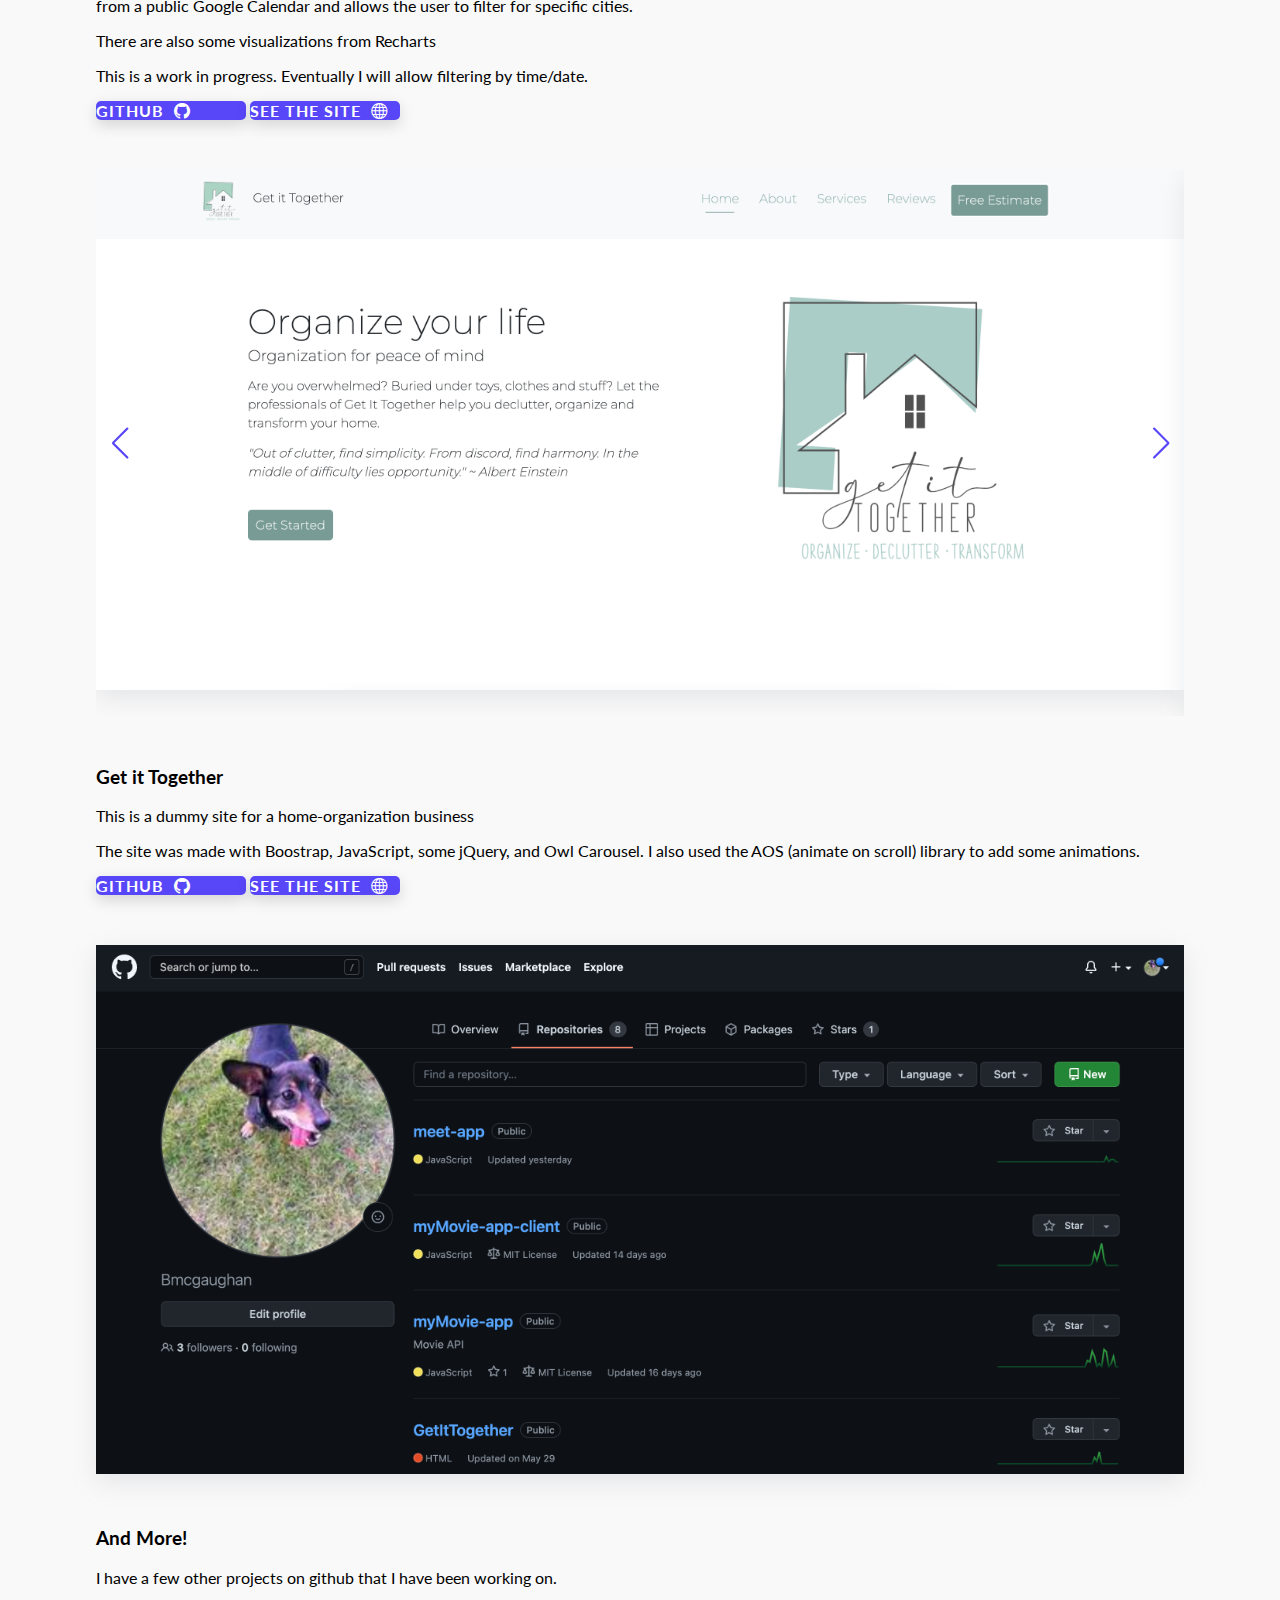
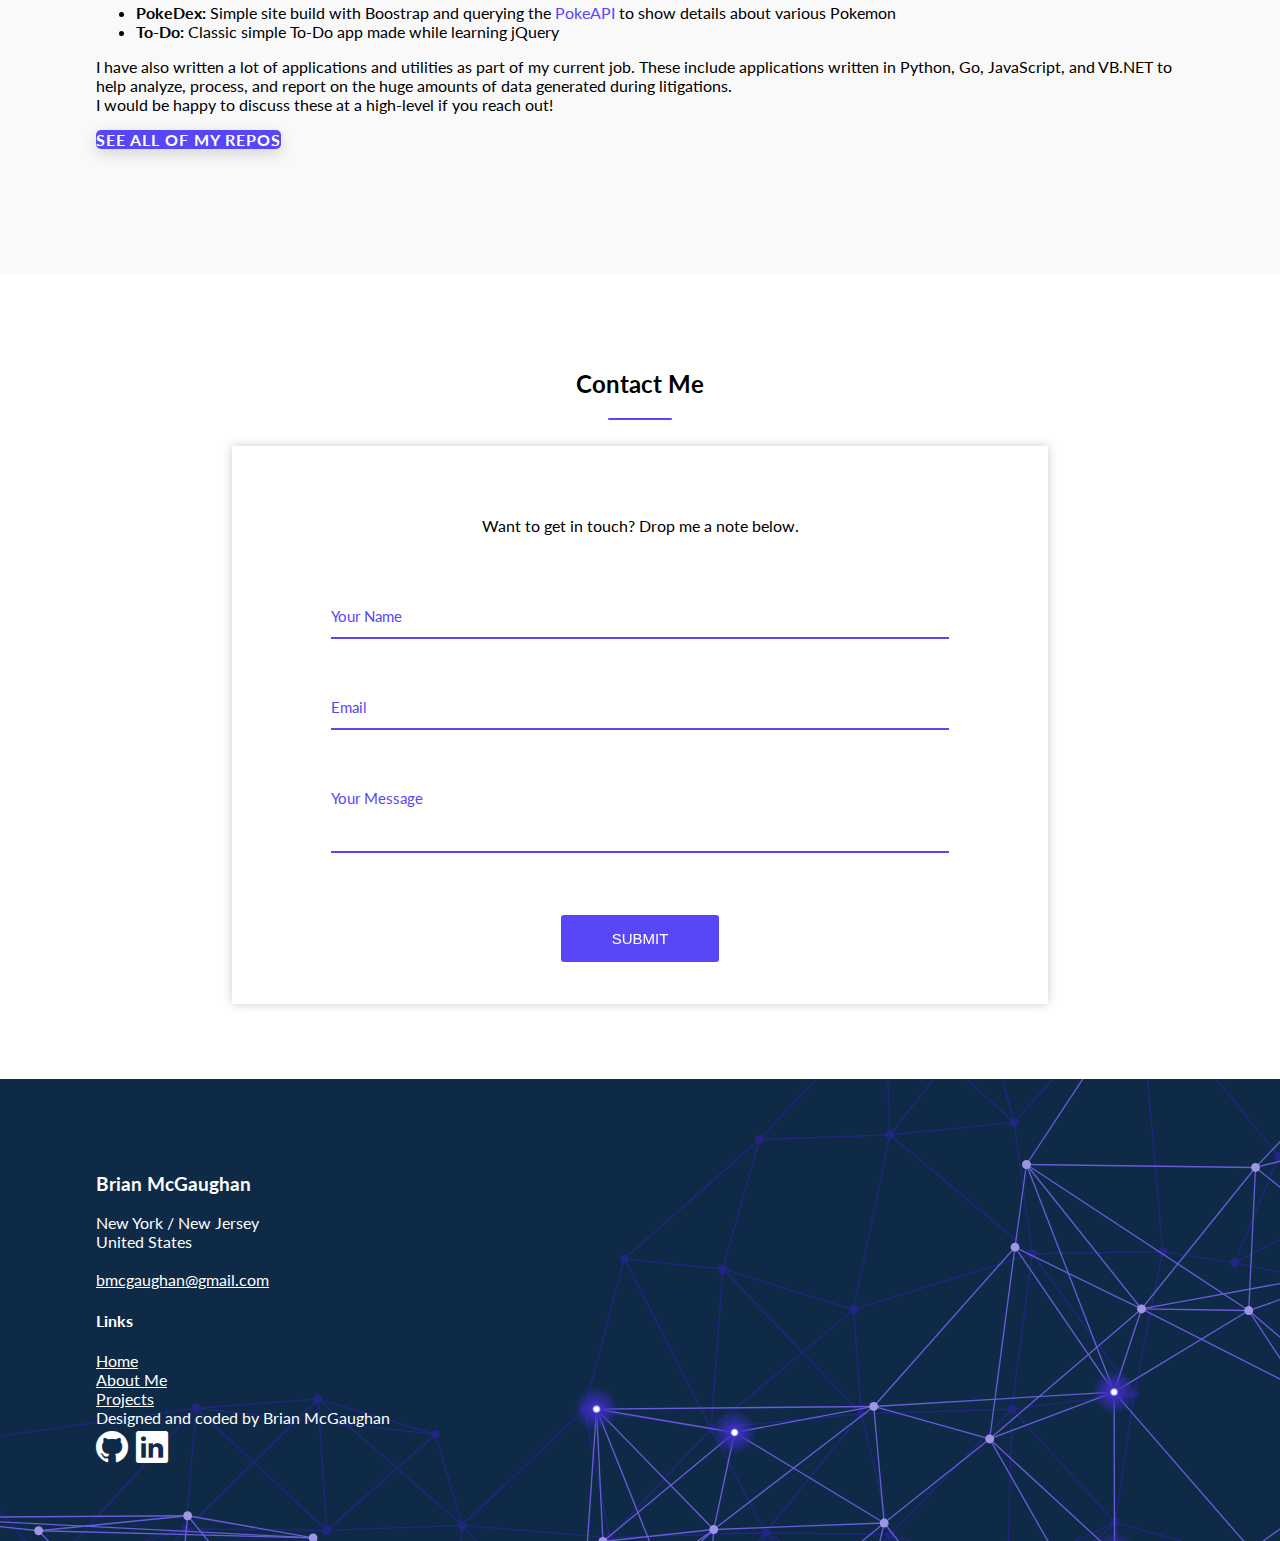
==== commit 4e55e504: "adding hover effects" ====
--- a/index.html
+++ b/index.html
@@ -151,55 +151,87 @@
               class="col-lg-6 d-flex flex-column justify-content-start about-right"
             >
               <h5>Some Tools I Use:</h5>
+              <div class="rating two-star hidden">
+                <i class="bi bi-star-fill full-star"></i>
+                <i class="bi bi-star-fill full-star"></i>
+                <i class="bi bi-star full-star"></i>
+                <i class="bi bi-star full-star"></i>
+                <i class="bi bi-star full-star"></i>
+              </div>
+              <div class="rating three-star hidden">
+                <i class="bi bi-star-fill full-star"></i>
+                <i class="bi bi-star-fill full-star"></i>
+                <i class="bi bi-star-fill full-star"></i>
+                <i class="bi bi-star full-star"></i>
+                <i class="bi bi-star full-star"></i>
+              </div>
+              <div class="rating four-star hidden">
+                <i class="bi bi-star-fill full-star"></i>
+                <i class="bi bi-star-fill full-star"></i>
+                <i class="bi bi-star-fill full-star"></i>
+                <i class="bi bi-star-fill full-star"></i>
+                <i class="bi bi-star full-star"></i>
+              </div>
               <div class="coding-icons">
                 <img
-                  class="icon-one"
+                  class="four-star"
                   src="https://cdn.jsdelivr.net/gh/devicons/devicon/icons/python/python-original.svg"
                 />
-                <img
-                  class="icon-two"
+
+                <img
+                  class="four-star"
                   style="animation-delay: 0.6s"
                   src="https://cdn.jsdelivr.net/gh/devicons/devicon/icons/go/go-original.svg"
                 />
                 <img
+                  class="four-star"
                   style="animation-delay: 0.8s"
                   src="https://cdn.jsdelivr.net/gh/devicons/devicon/icons/javascript/javascript-original.svg"
                 />
                 <img
+                  class="four-star"
                   style="animation-delay: 1s"
                   src="https://cdn.jsdelivr.net/gh/devicons/devicon/icons/nodejs/nodejs-original-wordmark.svg"
                 />
 
                 <img
+                  class="three-star"
                   style="animation-delay: 1.2s"
                   src="https://cdn.jsdelivr.net/gh/devicons/devicon/icons/react/react-original.svg"
                 />
                 <img
+                  class="four-star"
                   style="animation-delay: 1.4s"
                   src="https://cdn.jsdelivr.net/gh/devicons/devicon/icons/express/express-original-wordmark.svg"
                 />
                 <br />
                 <img
+                  class="three-star"
                   style="animation-delay: 2.6s"
                   src="https://cdn.jsdelivr.net/gh/devicons/devicon/icons/mongodb/mongodb-original-wordmark.svg"
                 />
                 <img
+                  class="two-star"
                   style="animation-delay: 2.4s"
                   src="https://cdn.jsdelivr.net/gh/devicons/devicon/icons/postgresql/postgresql-original-wordmark.svg"
                 />
                 <img
+                  class="three-star"
                   style="animation-delay: 2.2s"
                   src="https://cdn.jsdelivr.net/gh/devicons/devicon/icons/microsoftsqlserver/microsoftsqlserver-plain-wordmark.svg"
                 />
                 <img
+                  class="three-star"
                   style="animation-delay: 2s"
                   src="https://cdn.jsdelivr.net/gh/devicons/devicon/icons/pandas/pandas-original-wordmark.svg"
                 />
                 <img
+                  class="four-star"
                   style="animation-delay: 1.8s"
                   src="https://cdn.jsdelivr.net/gh/devicons/devicon/icons/html5/html5-original.svg"
                 />
                 <img
+                  class="three-star"
                   style="animation-delay: 1.6s"
                   src="https://cdn.jsdelivr.net/gh/devicons/devicon/icons/css3/css3-original.svg"
                 />
--- a/css/styles.css
+++ b/css/styles.css
@@ -239,13 +239,48 @@
 .coding-icons img {
   width: 75px;
   height: 75px;
-  margin-bottom: 10px;
+
   padding: 1px 5px 1px 5px;
+}
+
+.icon-animate {
   animation: spring 3s;
   animation-timing-function: ease;
   animation-iteration-count: infinite;
 }
 
+.icon-hover {
+  animation: spring-hover 1s forwards;
+  animation-timing-function: ease;
+  transform: translateY(-25);
+}
+
+.hidden {
+  display: none;
+}
+
+.rating {
+  position: absolute;
+  font-size: 0.65rem;
+  animation: fade 3s linear forwards;
+  animation-timing-function: ease;
+}
+
+.full-star {
+  color: orange;
+  fill: orange;
+}
+
+@keyframes fade {
+  0%,
+  100% {
+    opacity: 0;
+  }
+  50% {
+    opacity: 1;
+  }
+}
+
 @keyframes spring {
   0% {
     transform: scale(1) translateY(0);
@@ -265,6 +300,24 @@
 
   100% {
     transform: translateY(0);
+  }
+}
+
+@keyframes spring-hover {
+  0% {
+    transform: scale(1) translateY(0);
+  }
+  10% {
+    transform: scale(1.2, 0.6);
+  }
+  /* 20% {
+    transform: scale(0.8, 1.1) translateY(-25px);
+  } */
+  30% {
+    transform: scale(1) translateY(-25px);
+  }
+  100% {
+    transform: translateY(-25px);
   }
 }
 
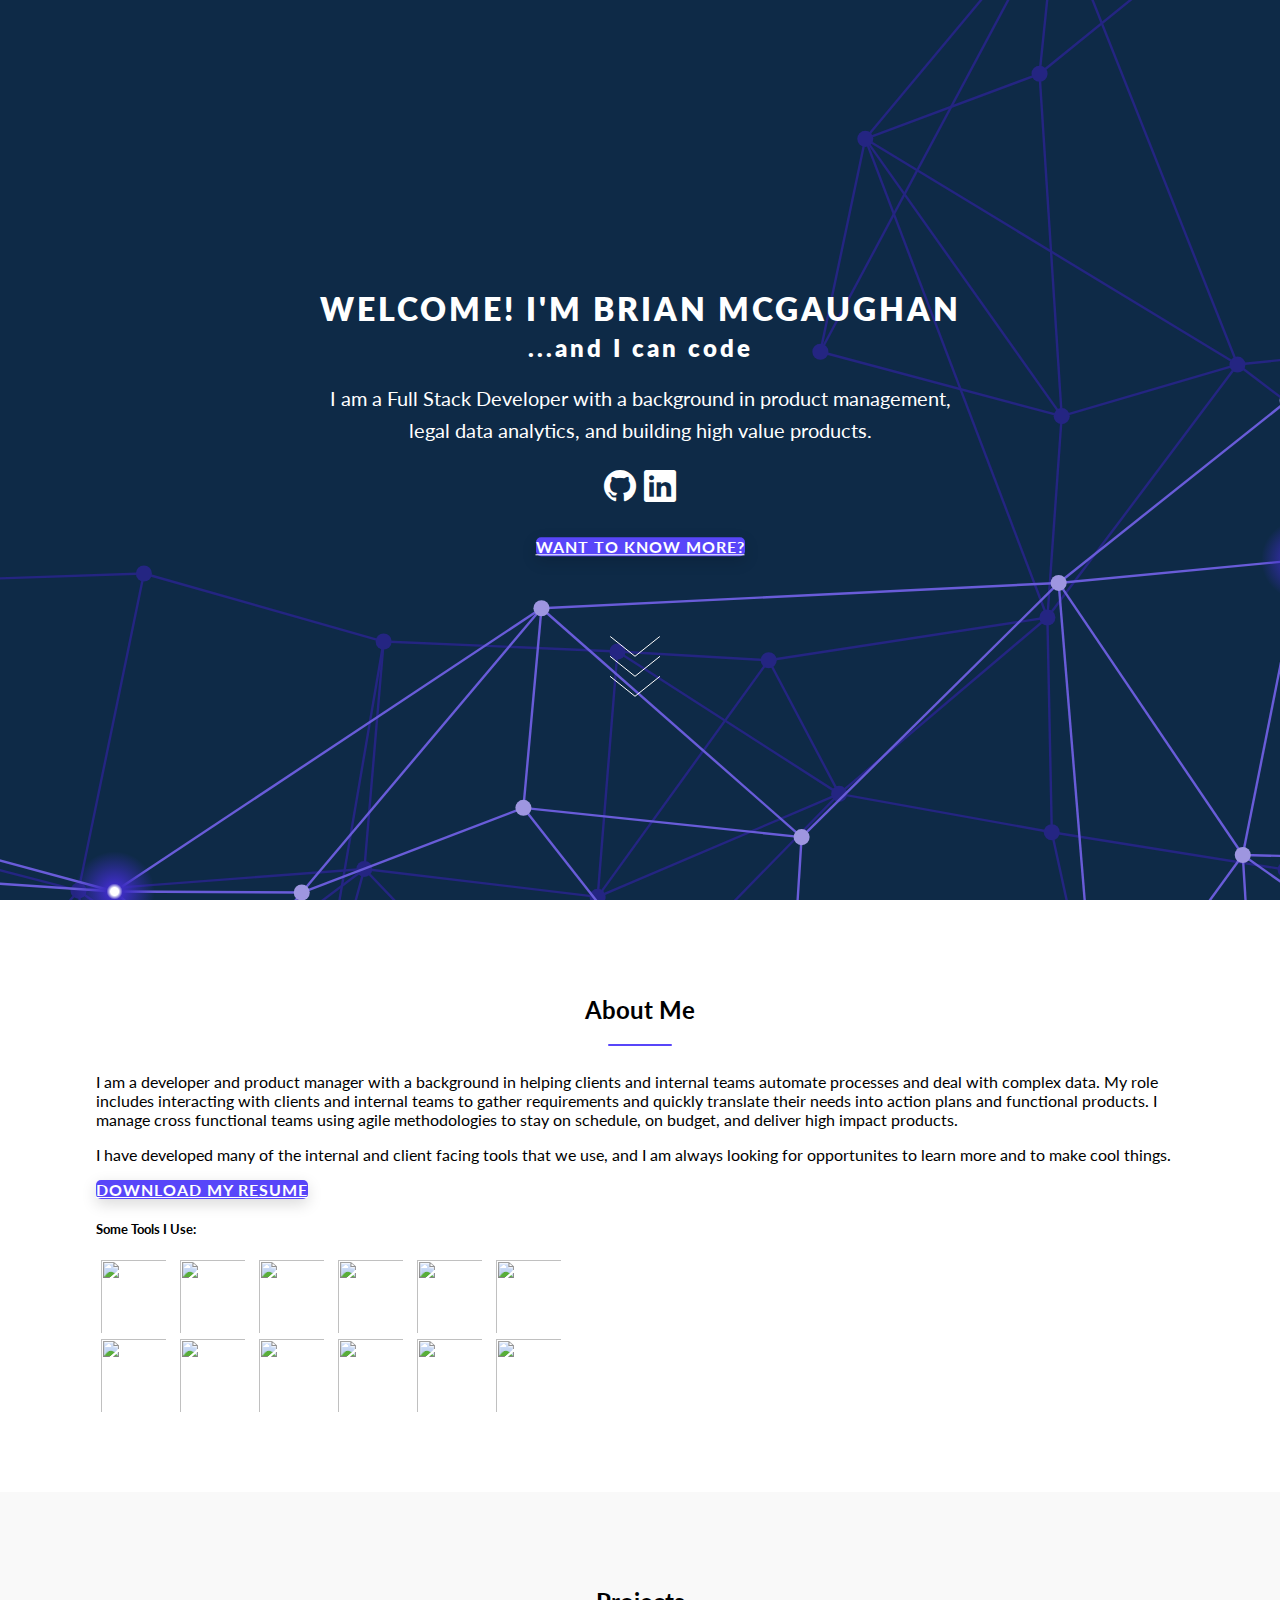
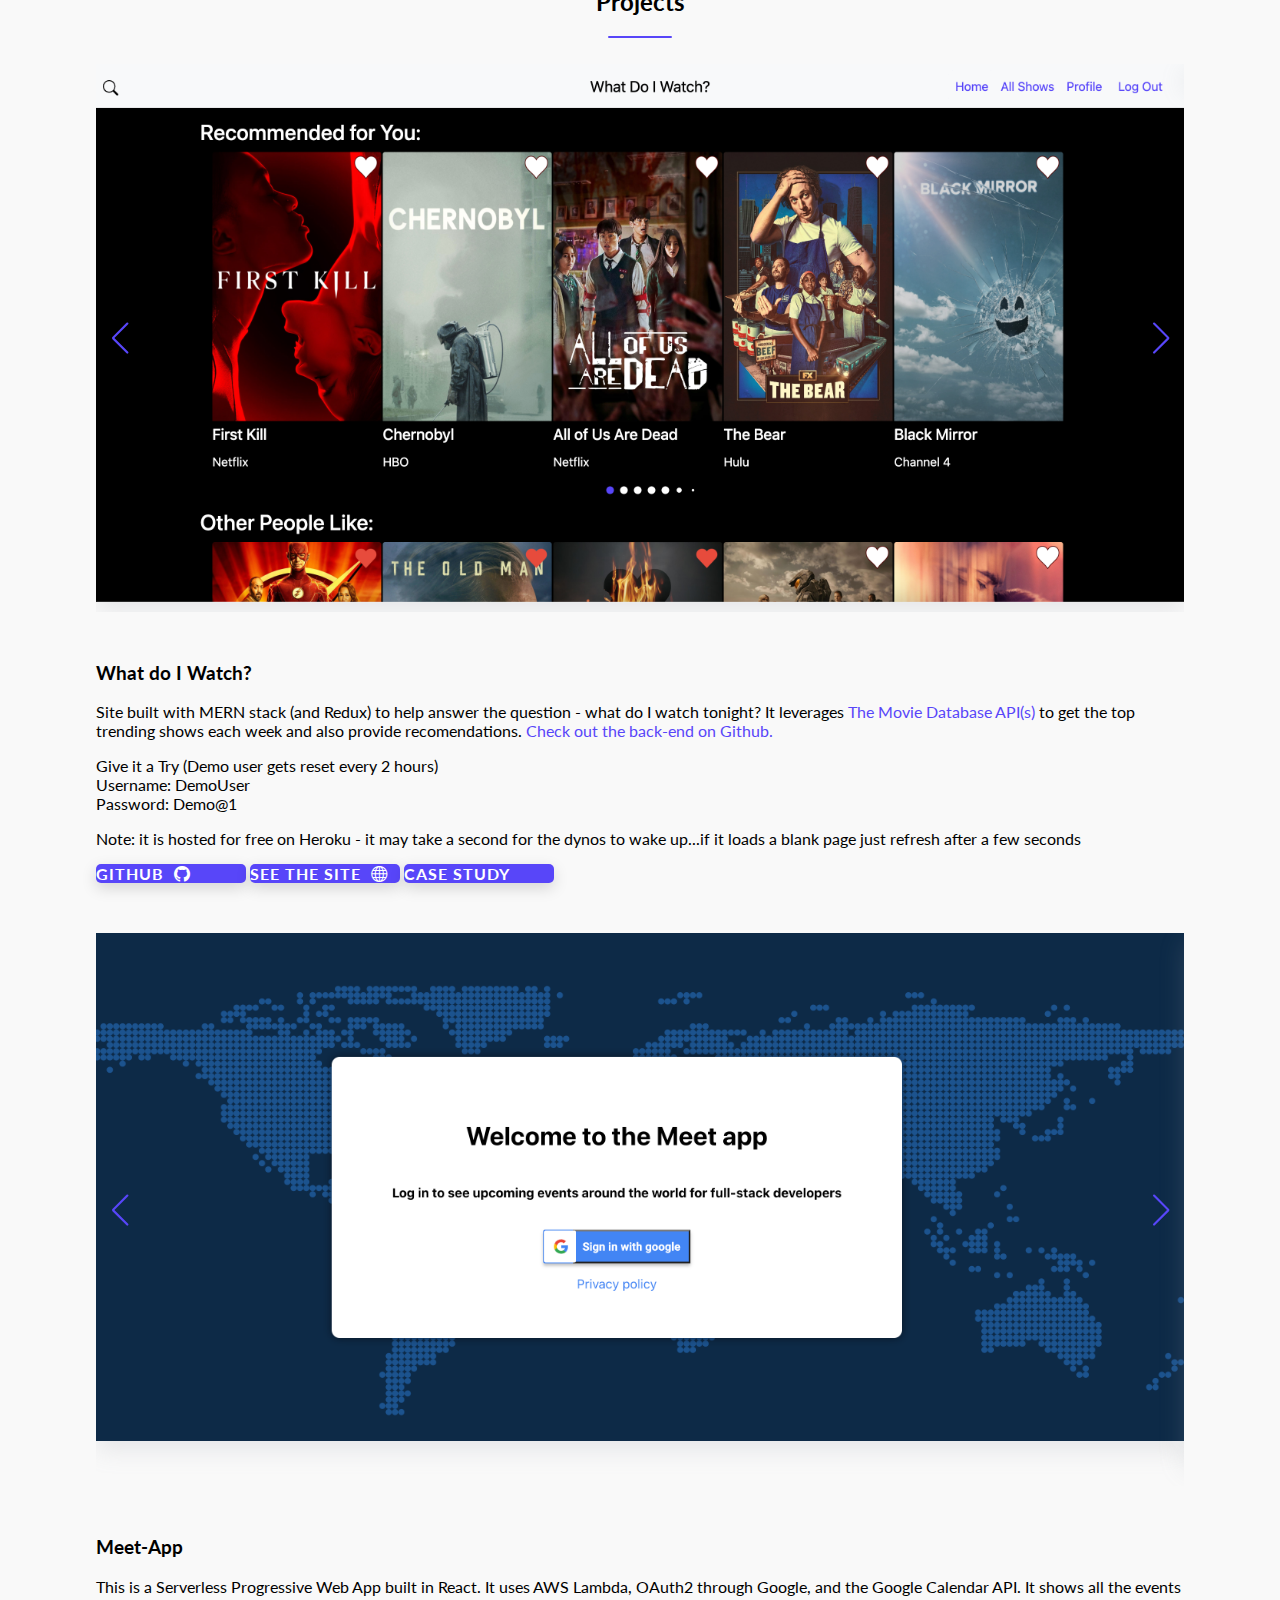
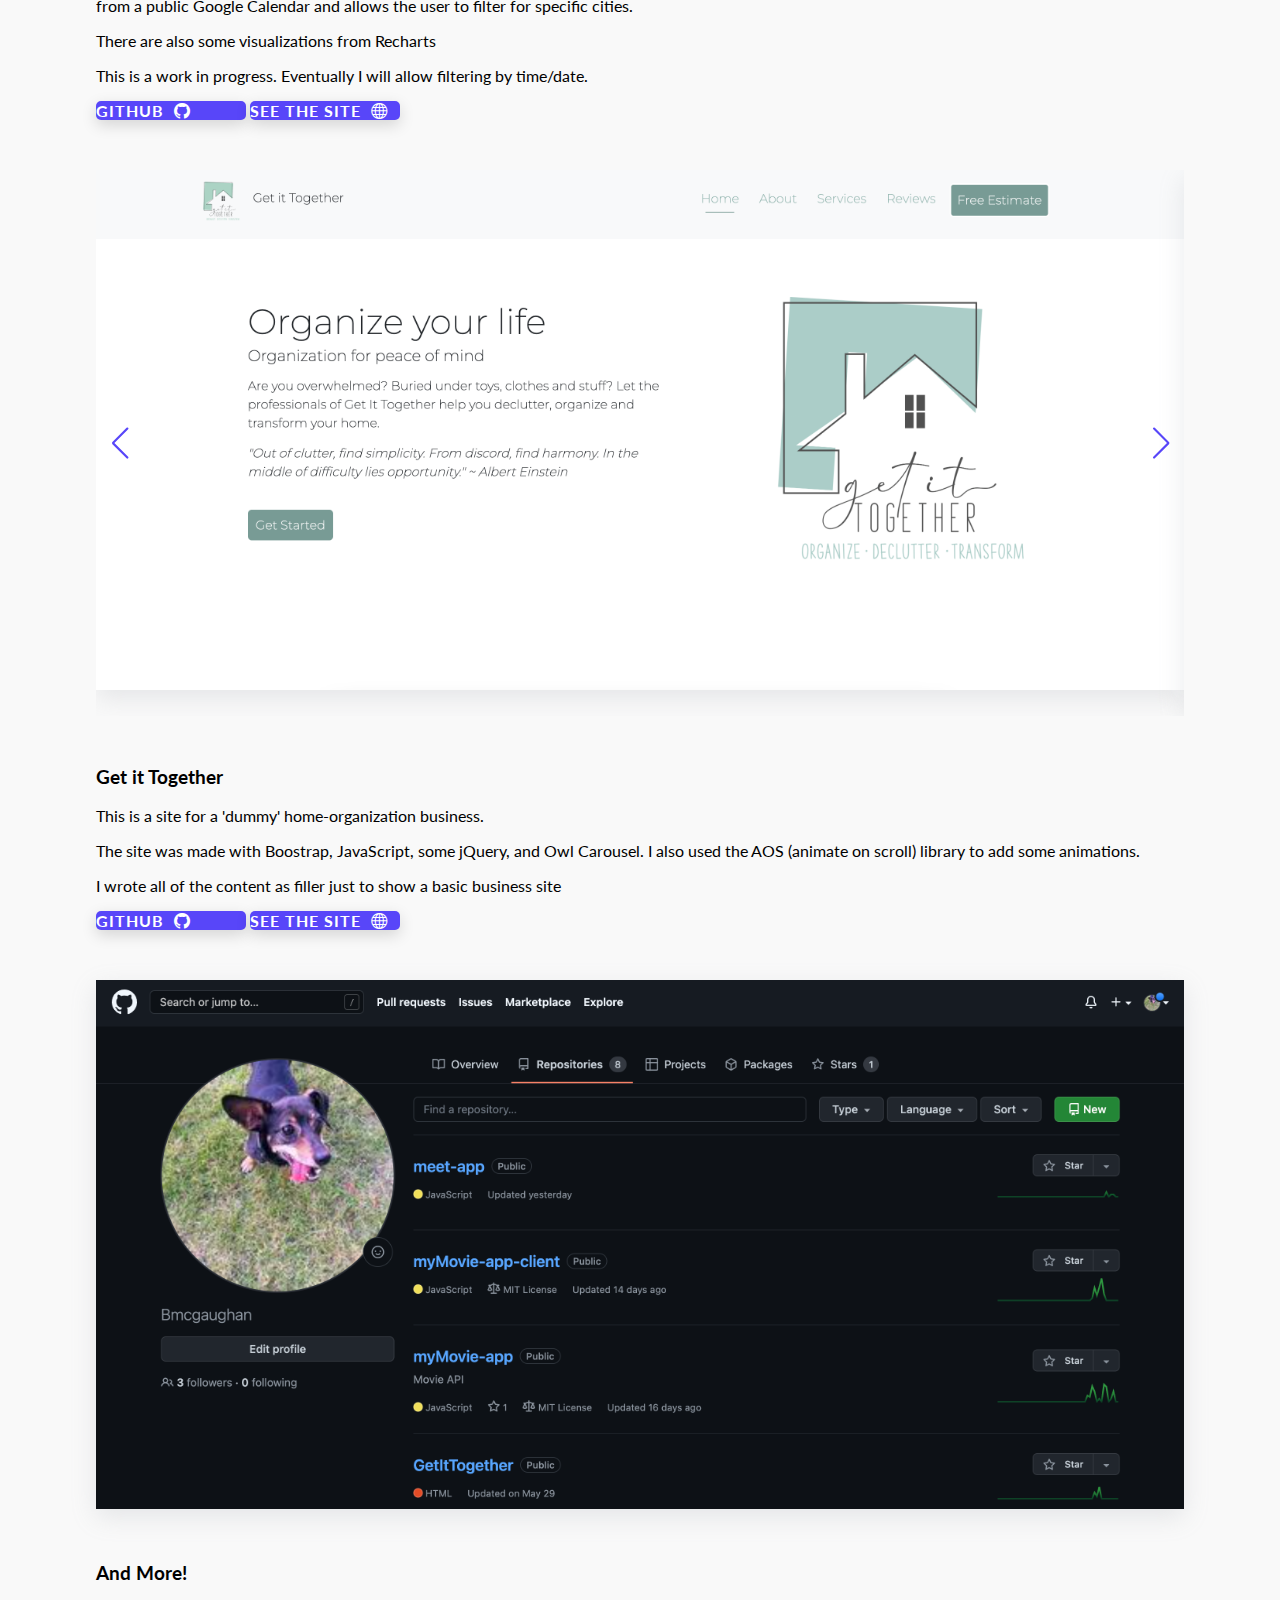
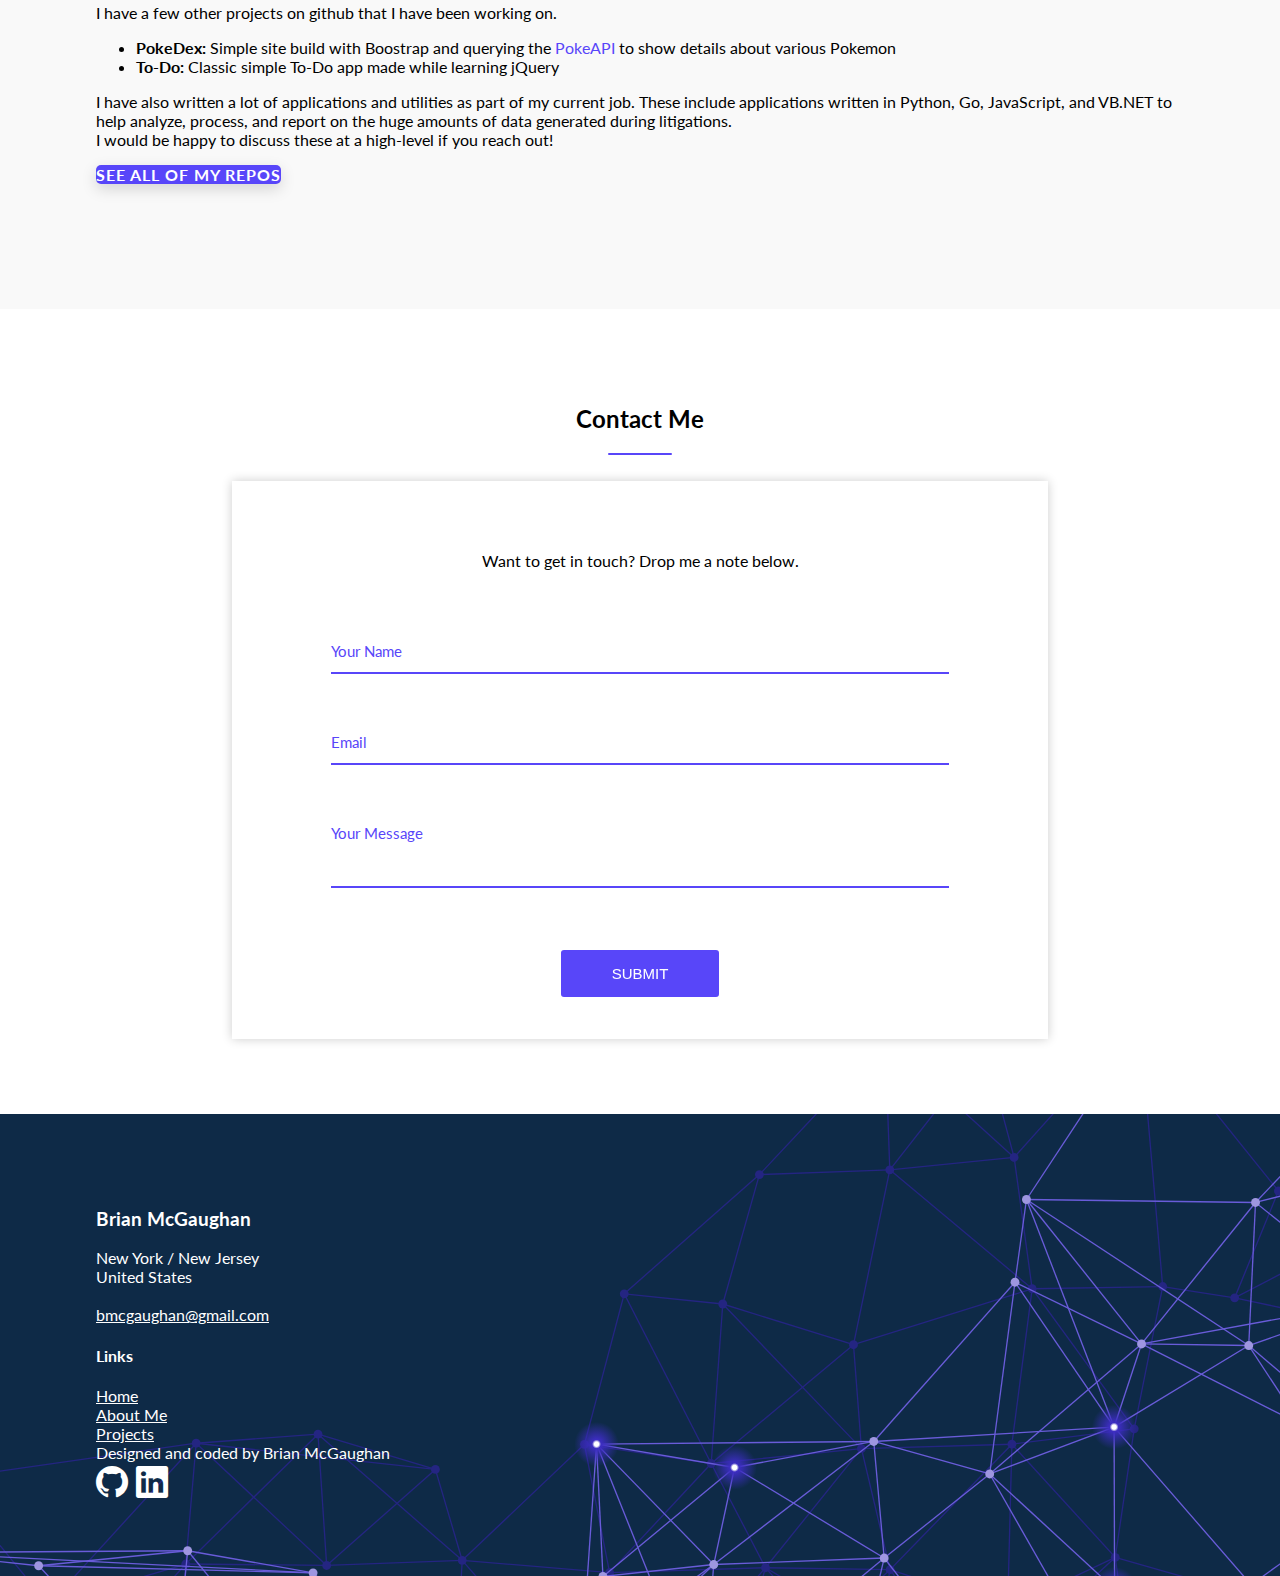
==== commit 8a61e004: "content" ====
--- a/index.html
+++ b/index.html
@@ -440,11 +440,15 @@
             <div class="col-lg-6 d-flex flex-column project-card">
               <div class="project-left">
                 <h3>Get it Together</h3>
-                <p>This is a dummy site for a home-organization business</p>
+                <p>This is a site for a 'dummy' home-organization business.</p>
                 <p>
                   The site was made with Boostrap, JavaScript, some jQuery, and
                   Owl Carousel. I also used the AOS (animate on scroll) library
                   to add some animations.
+                </p>
+                <p>
+                  I wrote all of the content as filler just to show a basic
+                  business site
                 </p>
               </div>
               <div class="github-link mt-auto">
--- a/css/styles.css
+++ b/css/styles.css
@@ -239,7 +239,6 @@
 .coding-icons img {
   width: 75px;
   height: 75px;
-
   padding: 1px 5px 1px 5px;
 }
 
@@ -784,6 +783,11 @@
 }
 
 @media (max-width: 430px) {
+
+  .rating {
+    font-size: 0.4rem;
+  }
+
   .visible-xs {
     display: block;
   }
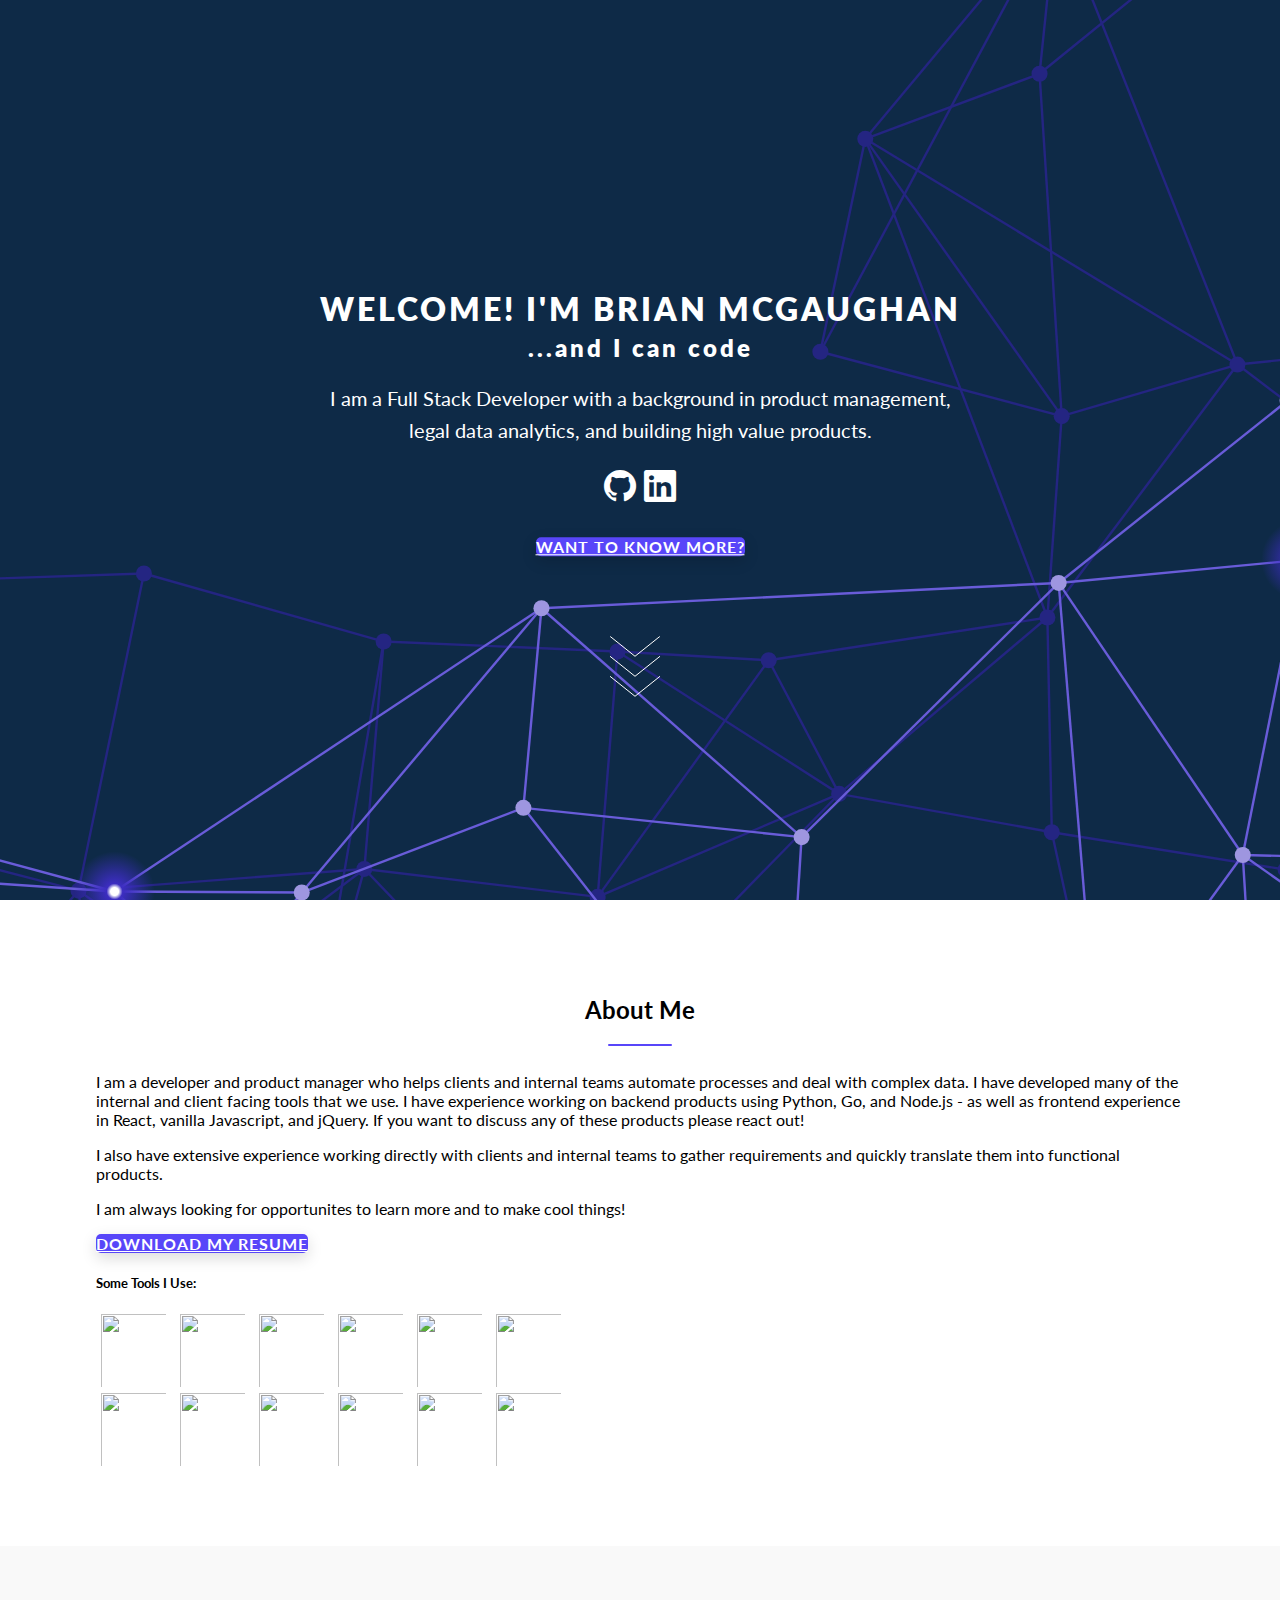
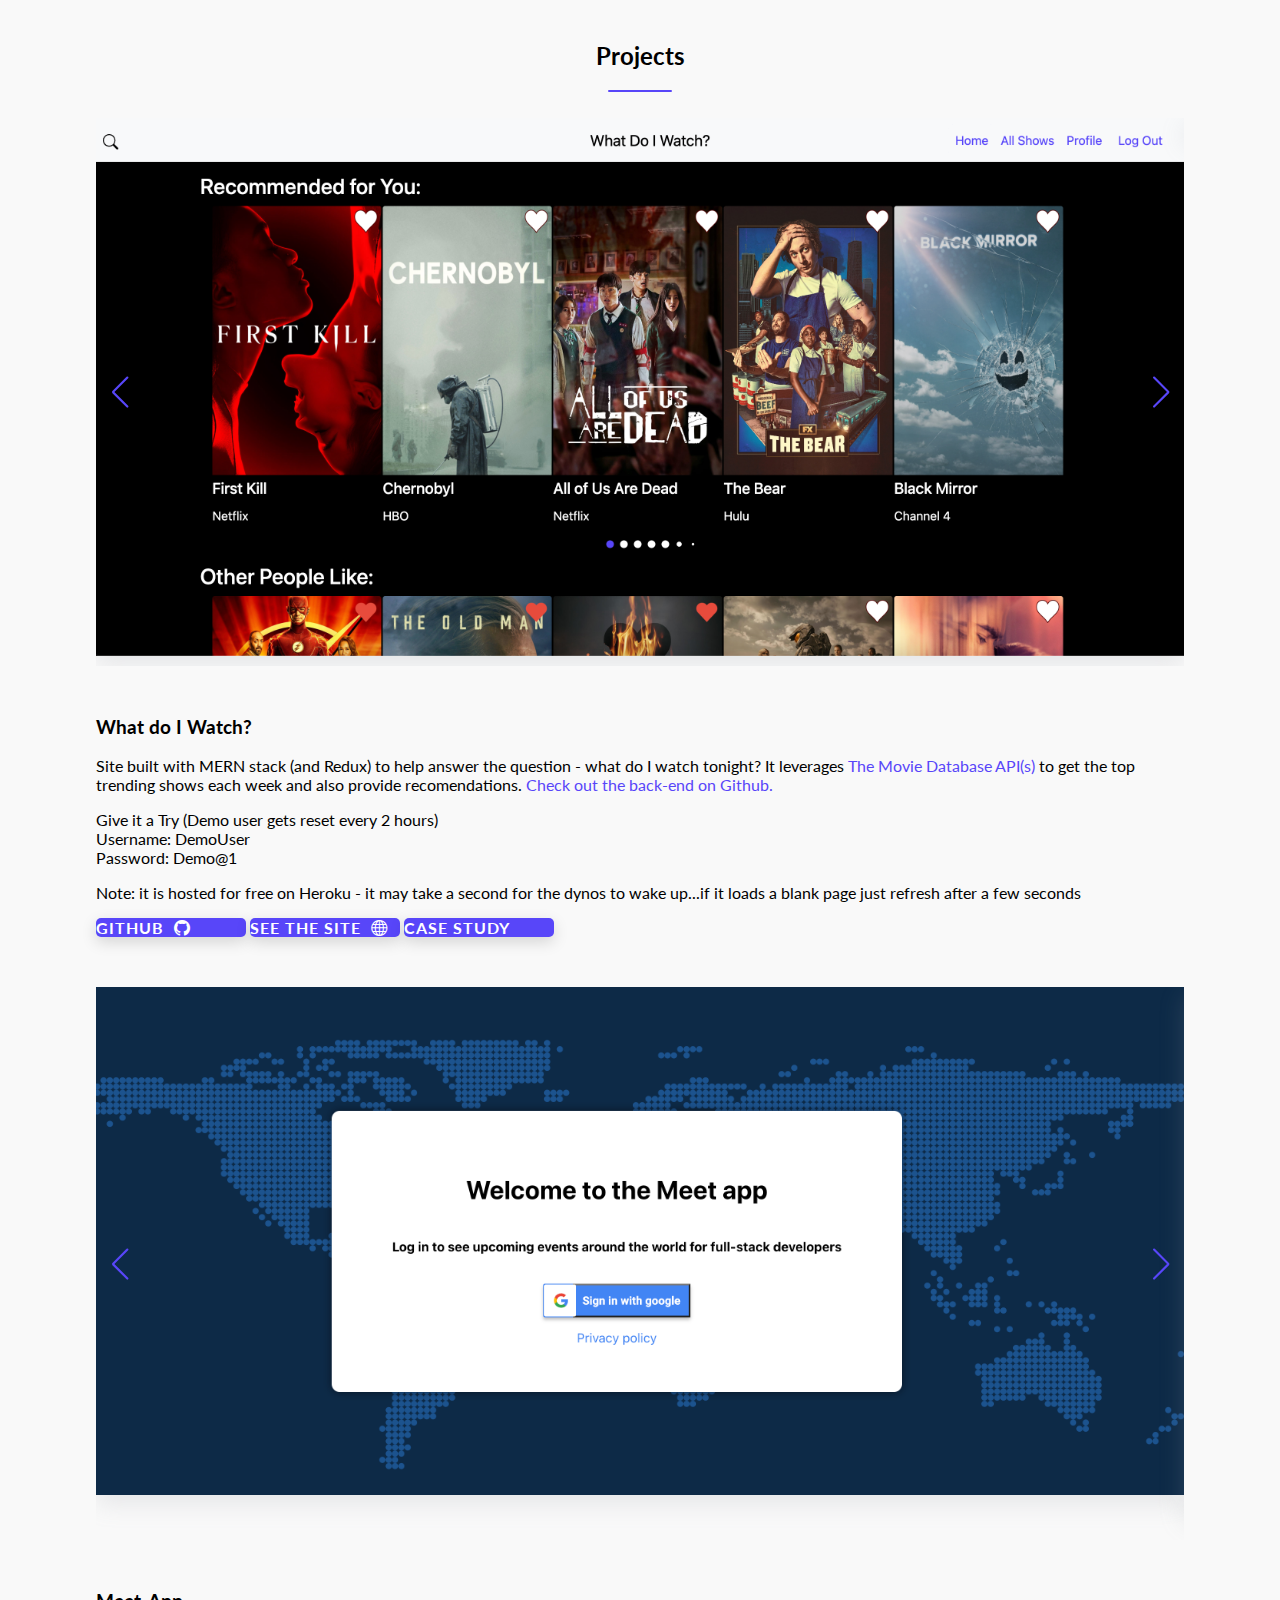
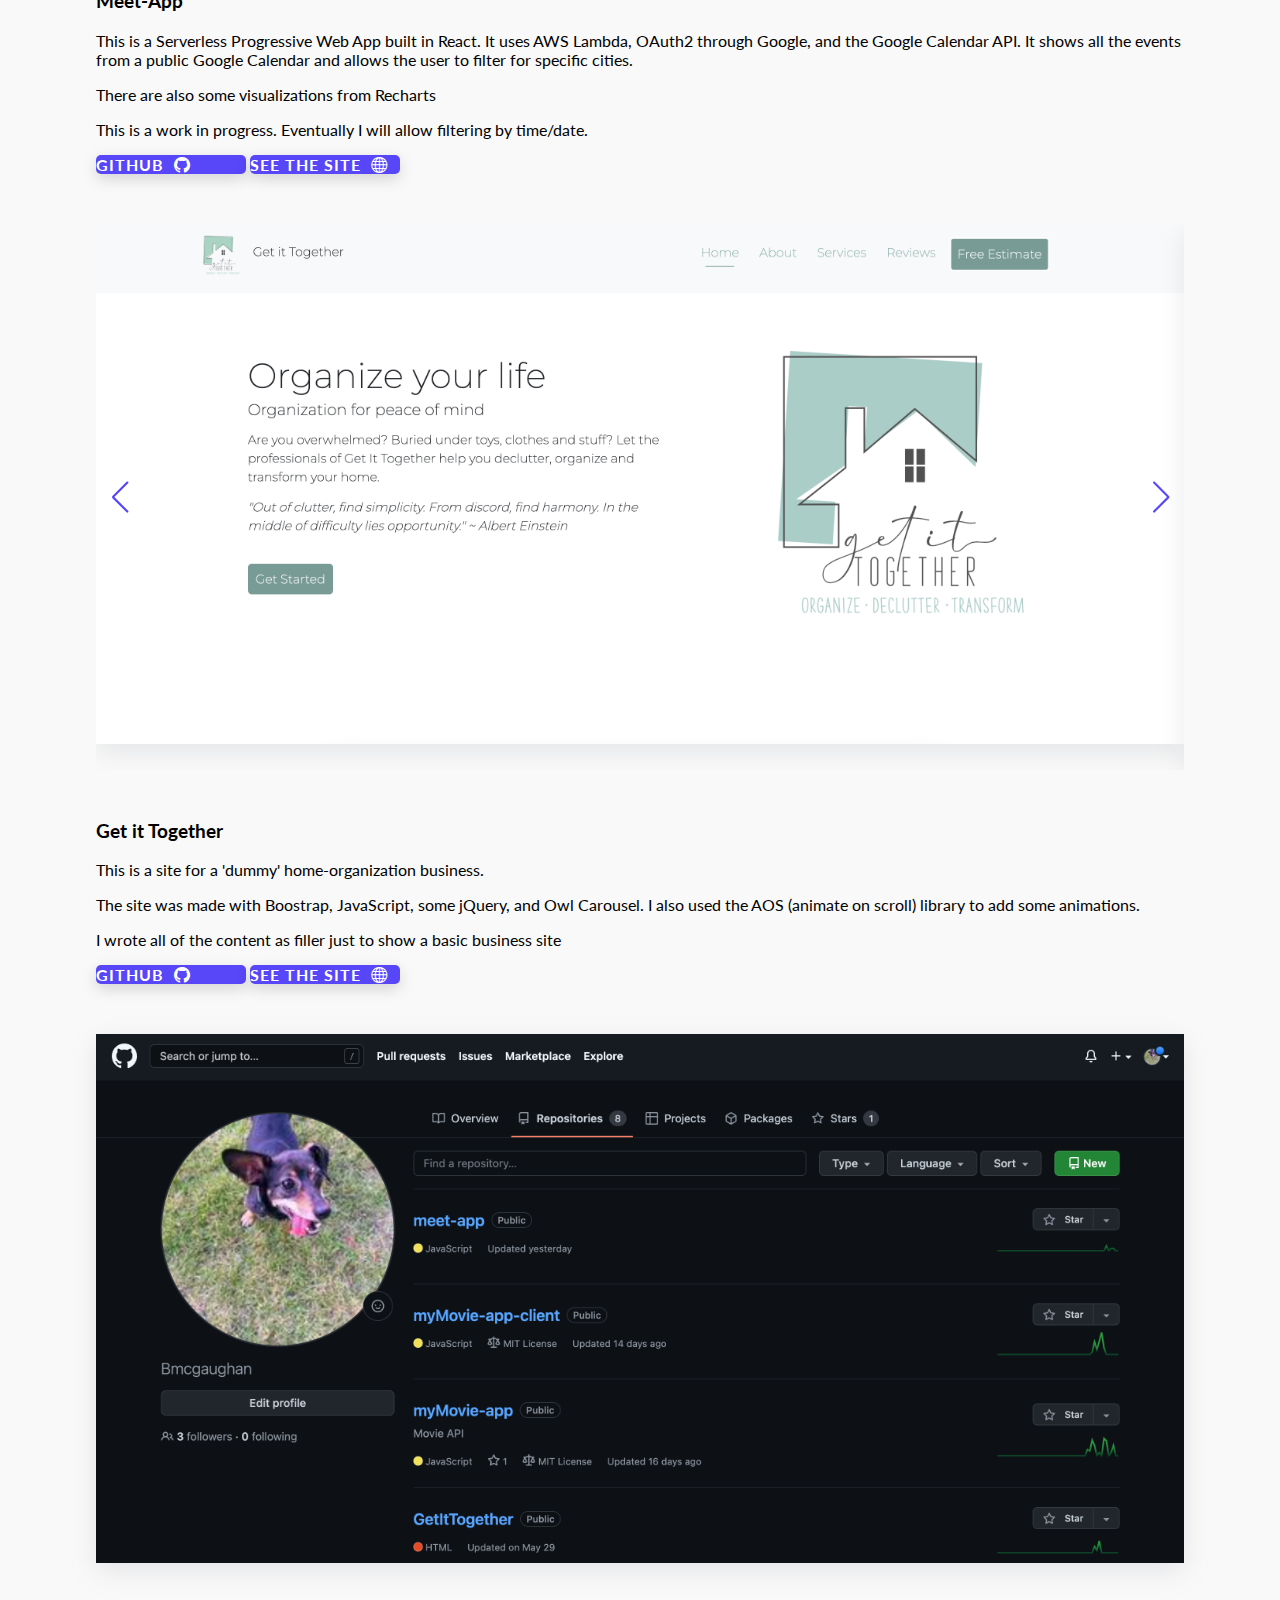
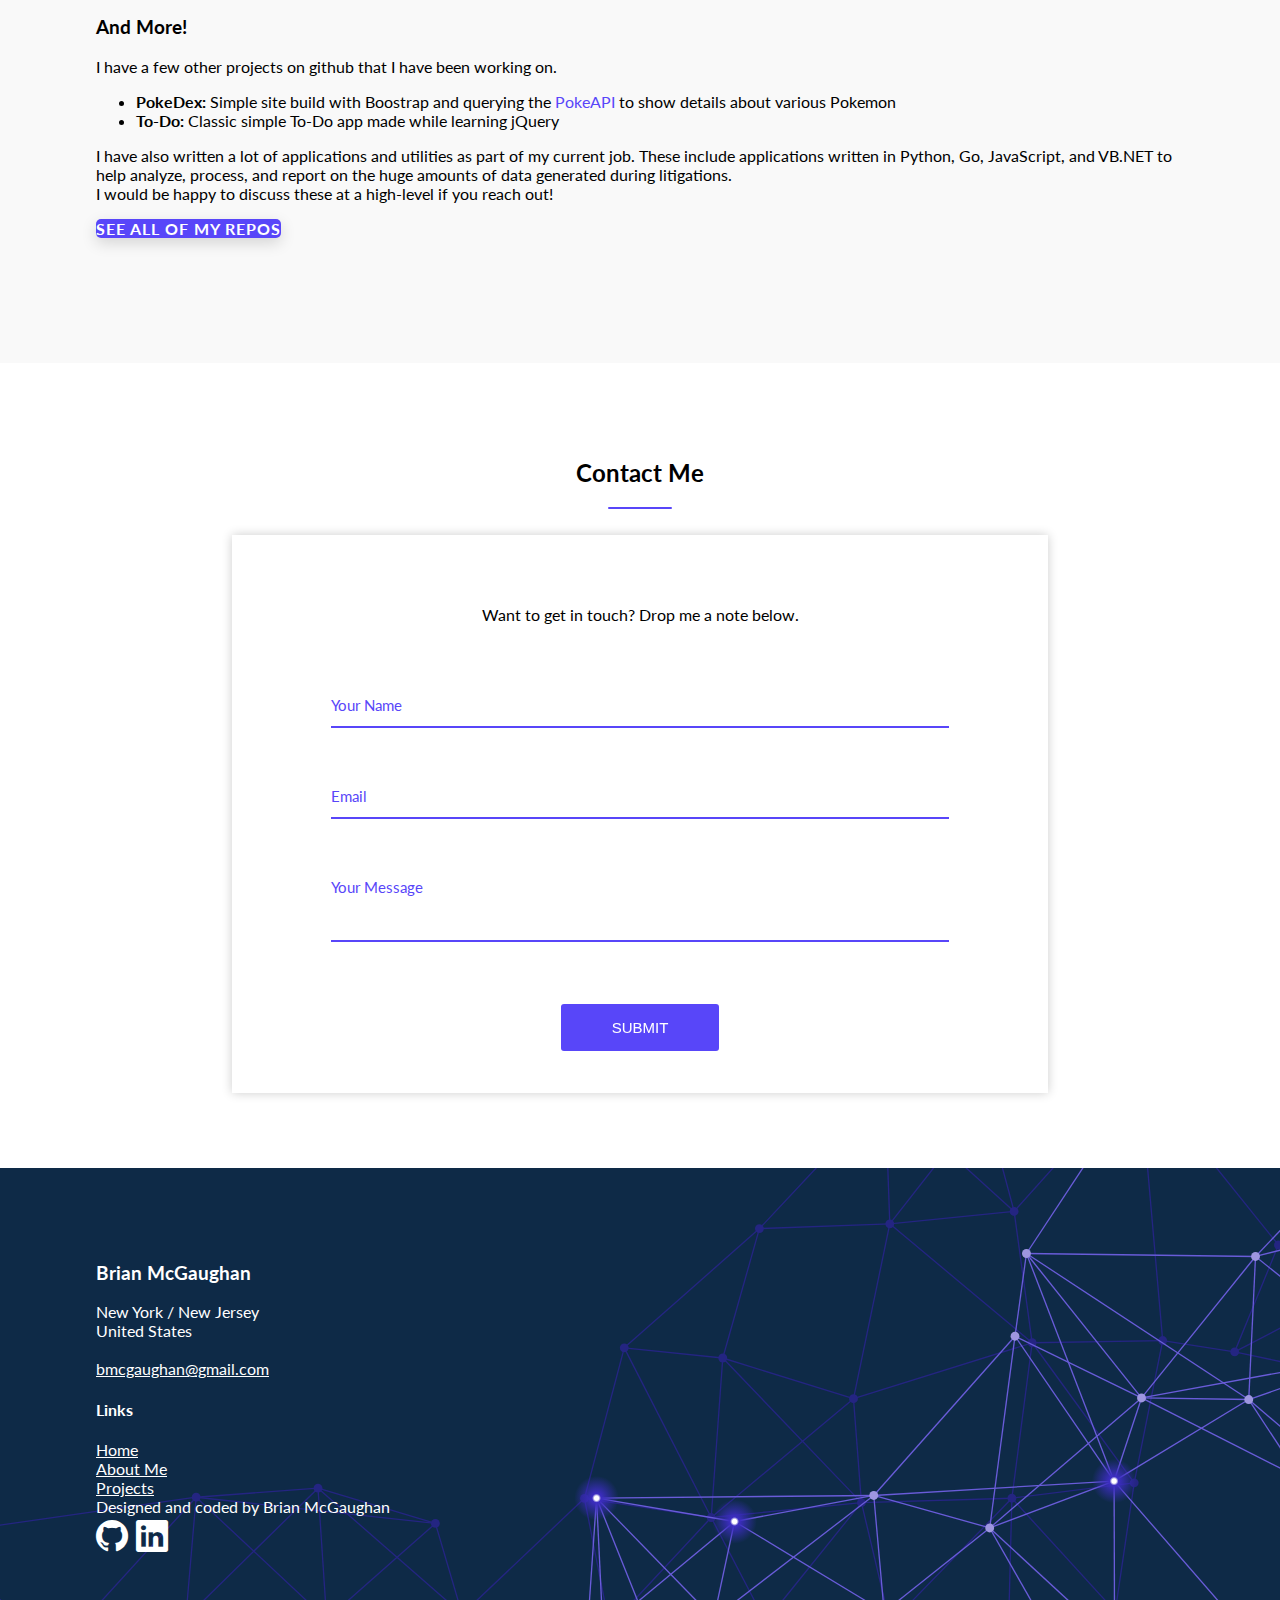
==== commit 1d34b935: "content" ====
--- a/index.html
+++ b/index.html
@@ -123,20 +123,24 @@
             <div class="col-lg-6 d-flex flex-column">
               <div class="about-left">
                 <p>
-                  I am a developer and product manager with a background in
-                  helping clients and internal teams automate processes and deal
-                  with complex data. My role includes interacting with clients
+                  I am a developer and product manager who helps clients and
+                  internal teams automate processes and deal with complex data.
+                  I have developed many of the internal and client facing tools
+                  that we use. I have experience working on backend products
+                  using Python, Go, and Node.js - as well as frontend experience
+                  in React, vanilla Javascript, and jQuery. If you want to
+                  discuss any of these products please react out!
+                </p>
+                <p>
+                  I also have extensive experience working directly with clients
                   and internal teams to gather requirements and quickly
-                  translate their needs into action plans and functional
-                  products. I manage cross functional teams using agile
-                  methodologies to stay on schedule, on budget, and deliver high
-                  impact products.
-                </p>
-                <p>
-                  I have developed many of the internal and client facing tools
-                  that we use, and I am always looking for opportunites to learn
-                  more and to make cool things.
-                </p>
+                  translate them into functional products.
+                </p>
+                <p>
+                  I am always looking for opportunites to learn more and to make
+                  cool things!
+                </p>
+
                 <div class="about-cv d-flex justify-content-center">
                   <a
                     href="files/Brian.McGaughan.pdf"
--- a/css/styles.css
+++ b/css/styles.css
@@ -261,7 +261,7 @@
 .rating {
   position: absolute;
   font-size: 0.65rem;
-  animation: fade 3s linear forwards;
+  animation: fade 1s linear forwards;
   animation-timing-function: ease;
 }
 
@@ -271,12 +271,13 @@
 }
 
 @keyframes fade {
-  0%,
+  0% {
+    opacity: 0;
+    transform: scale(0);
+  }
   100% {
-    opacity: 0;
-  }
-  50% {
     opacity: 1;
+    transform: scale(1);
   }
 }
 
@@ -319,10 +320,6 @@
     transform: translateY(-25px);
   }
 }
-
-/* .about-cv {
-  align-self: center;
-} */
 
 /*PROJECTS SECTION*/
 
@@ -783,7 +780,6 @@
 }
 
 @media (max-width: 430px) {
-
   .rating {
     font-size: 0.4rem;
   }
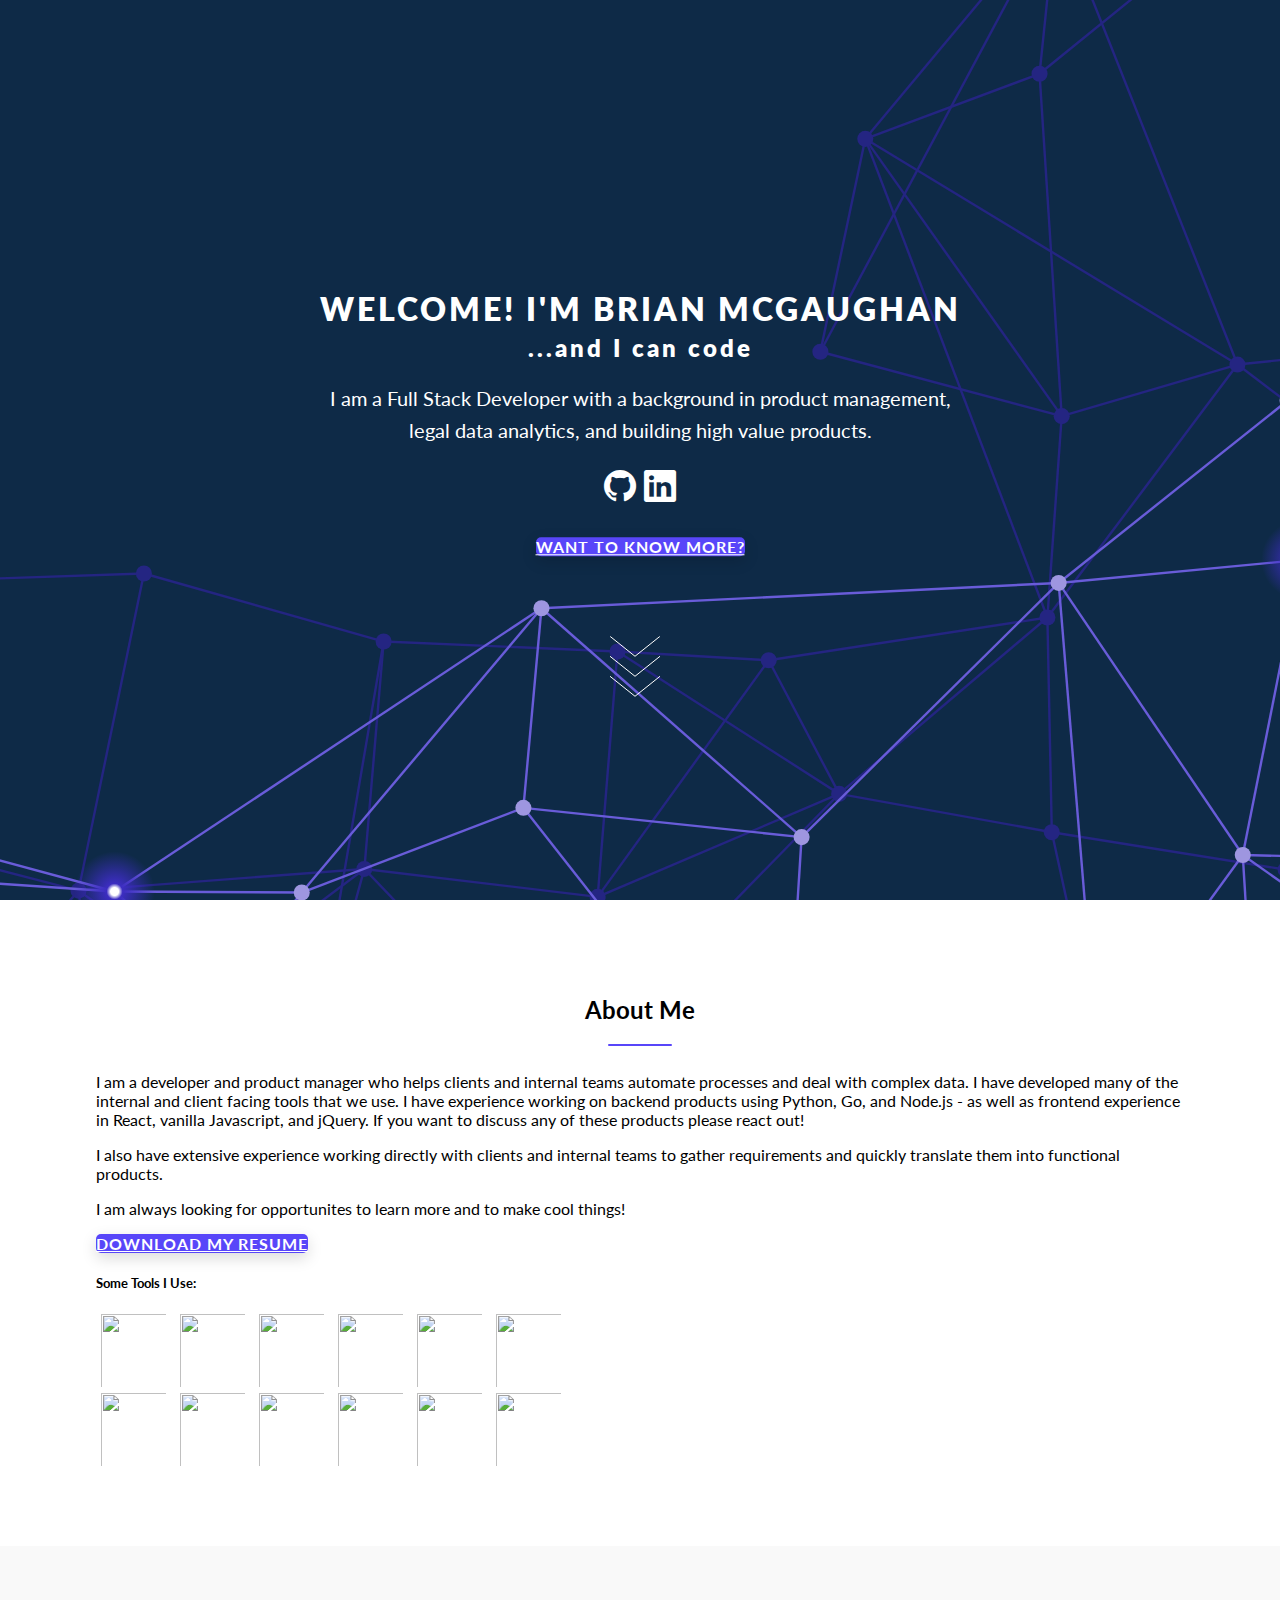
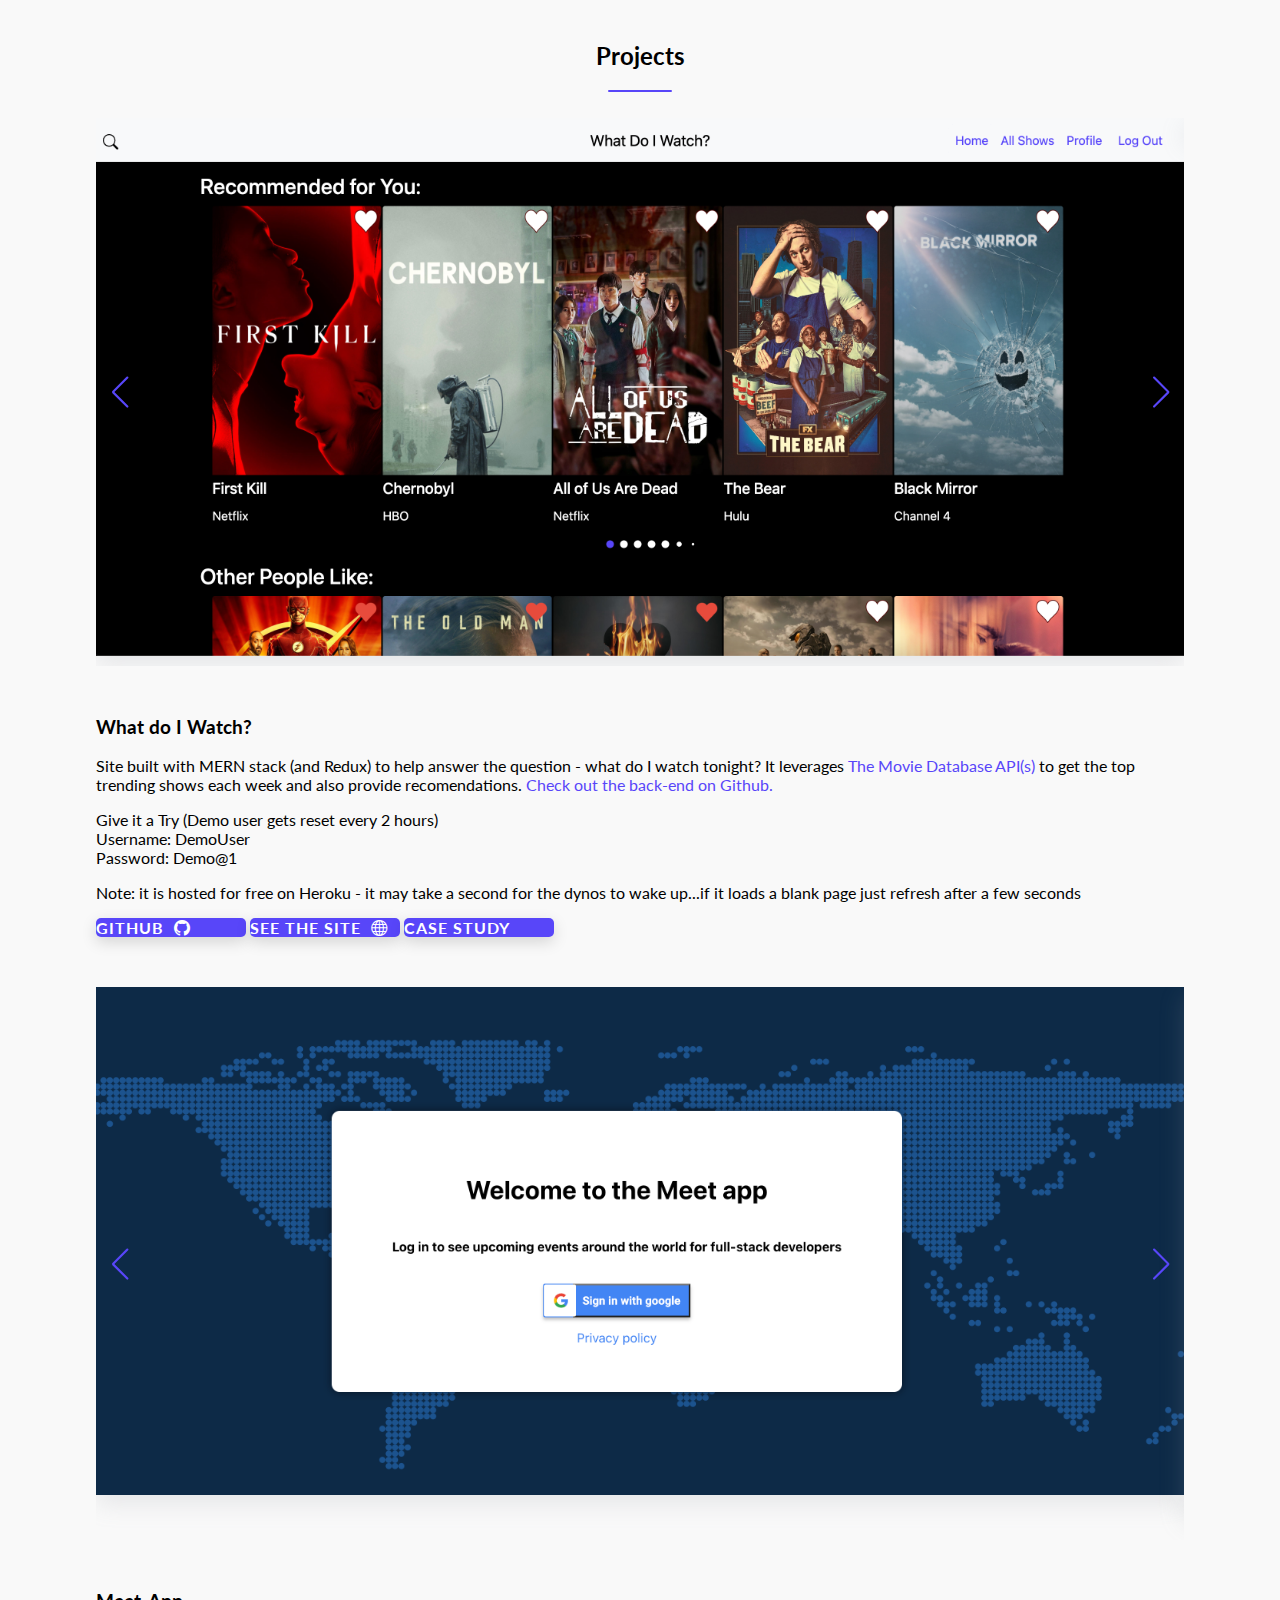
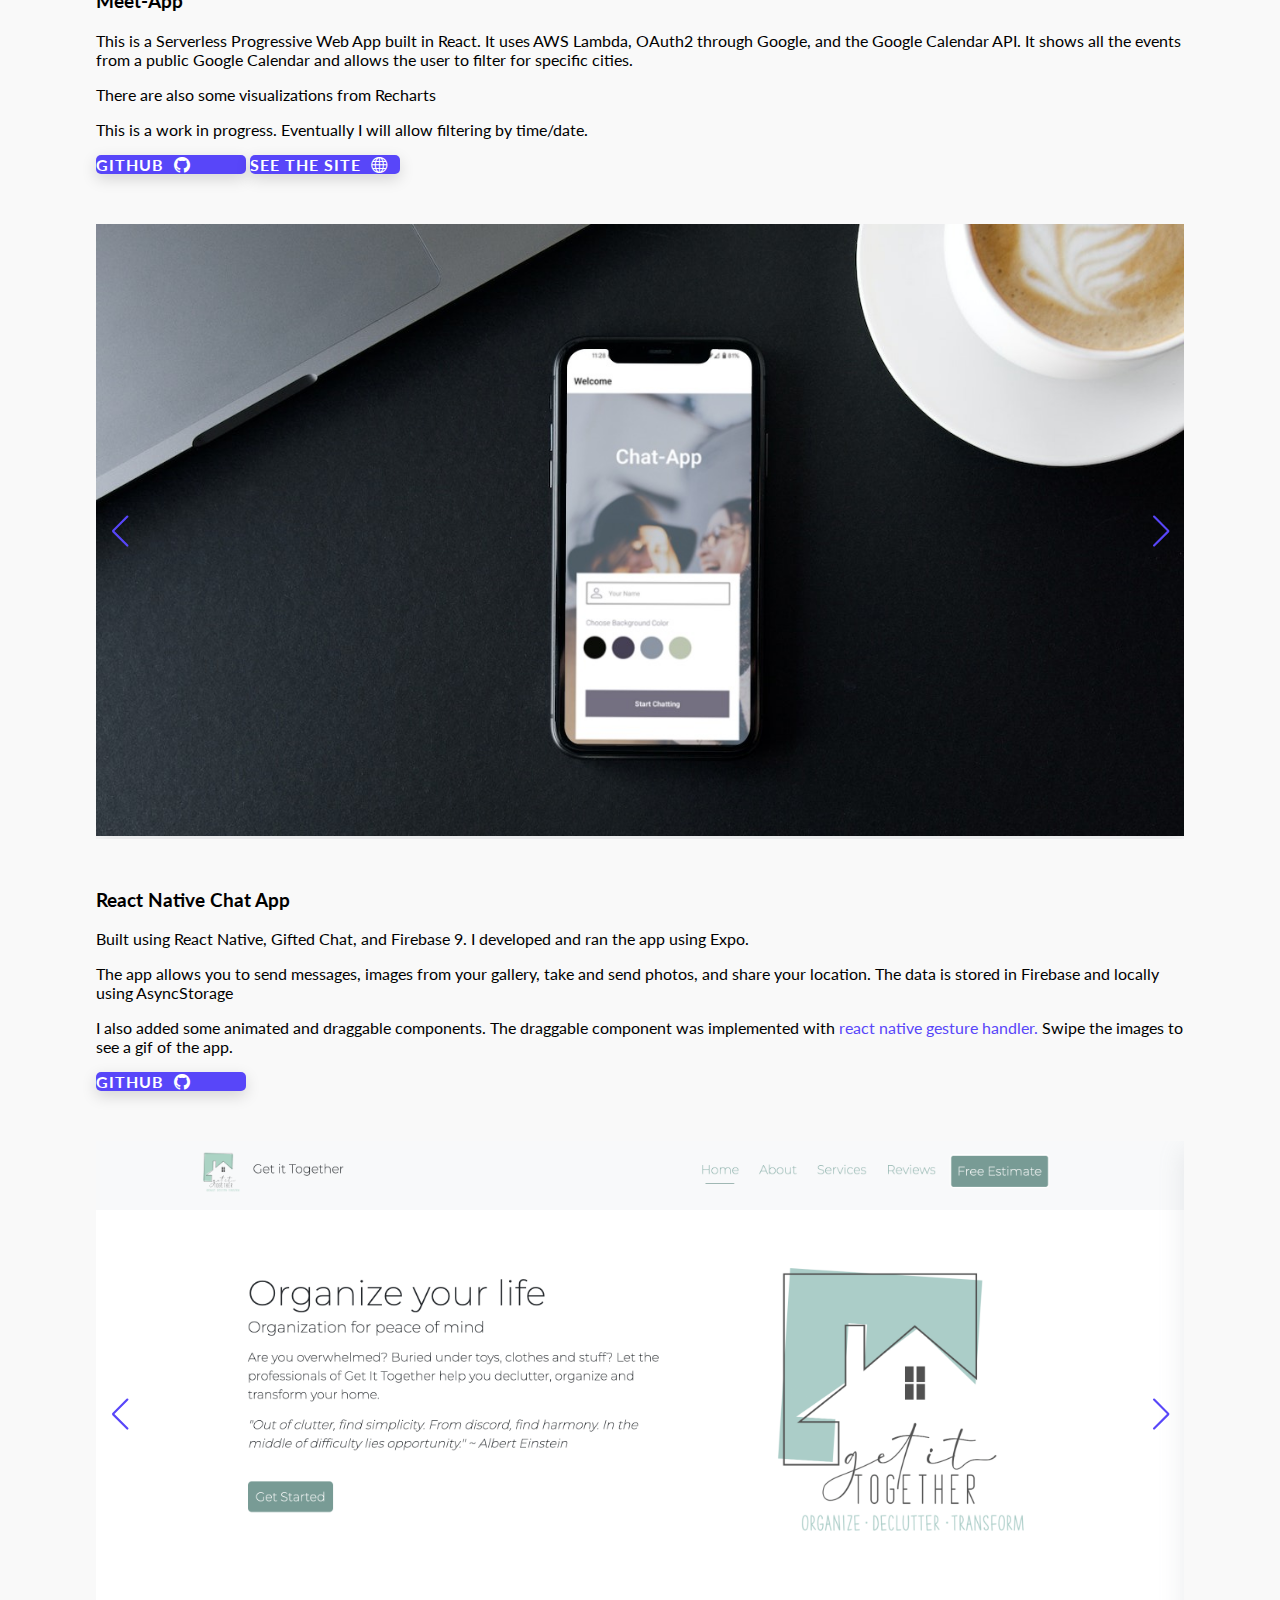
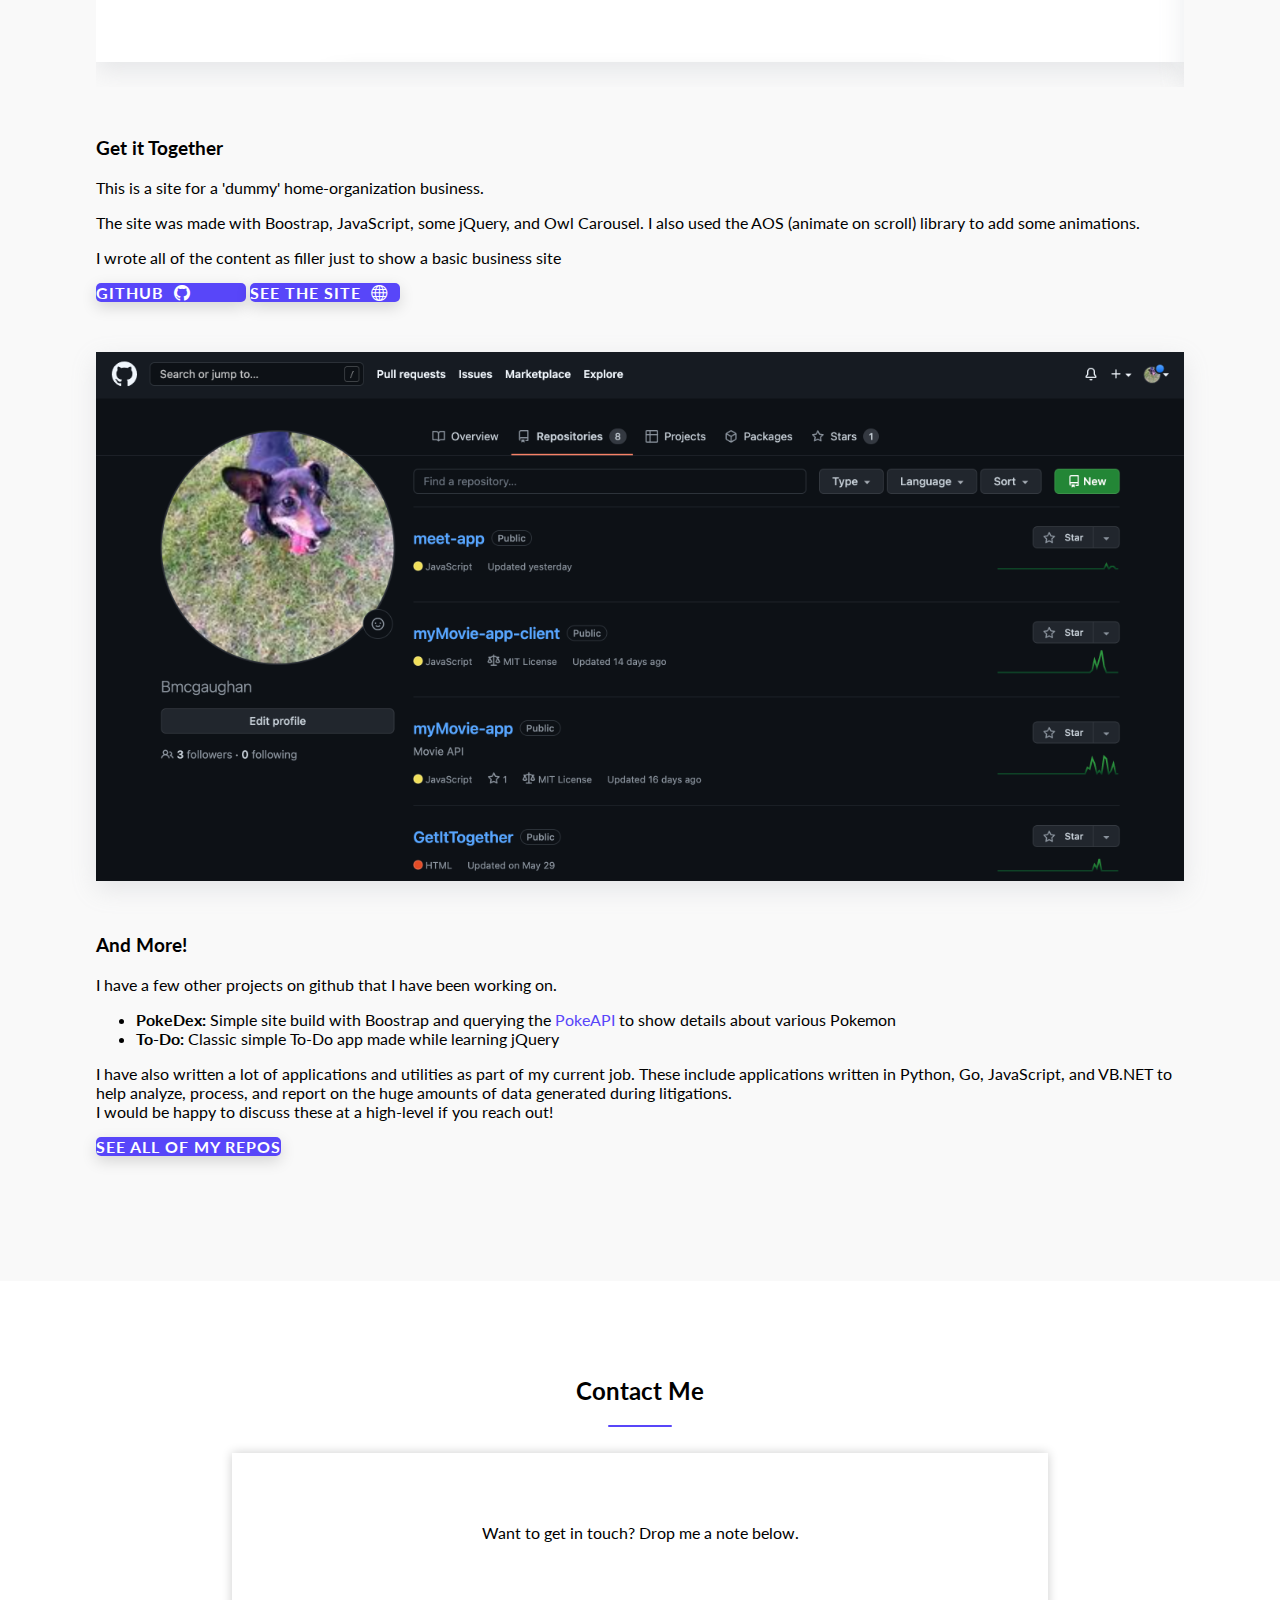
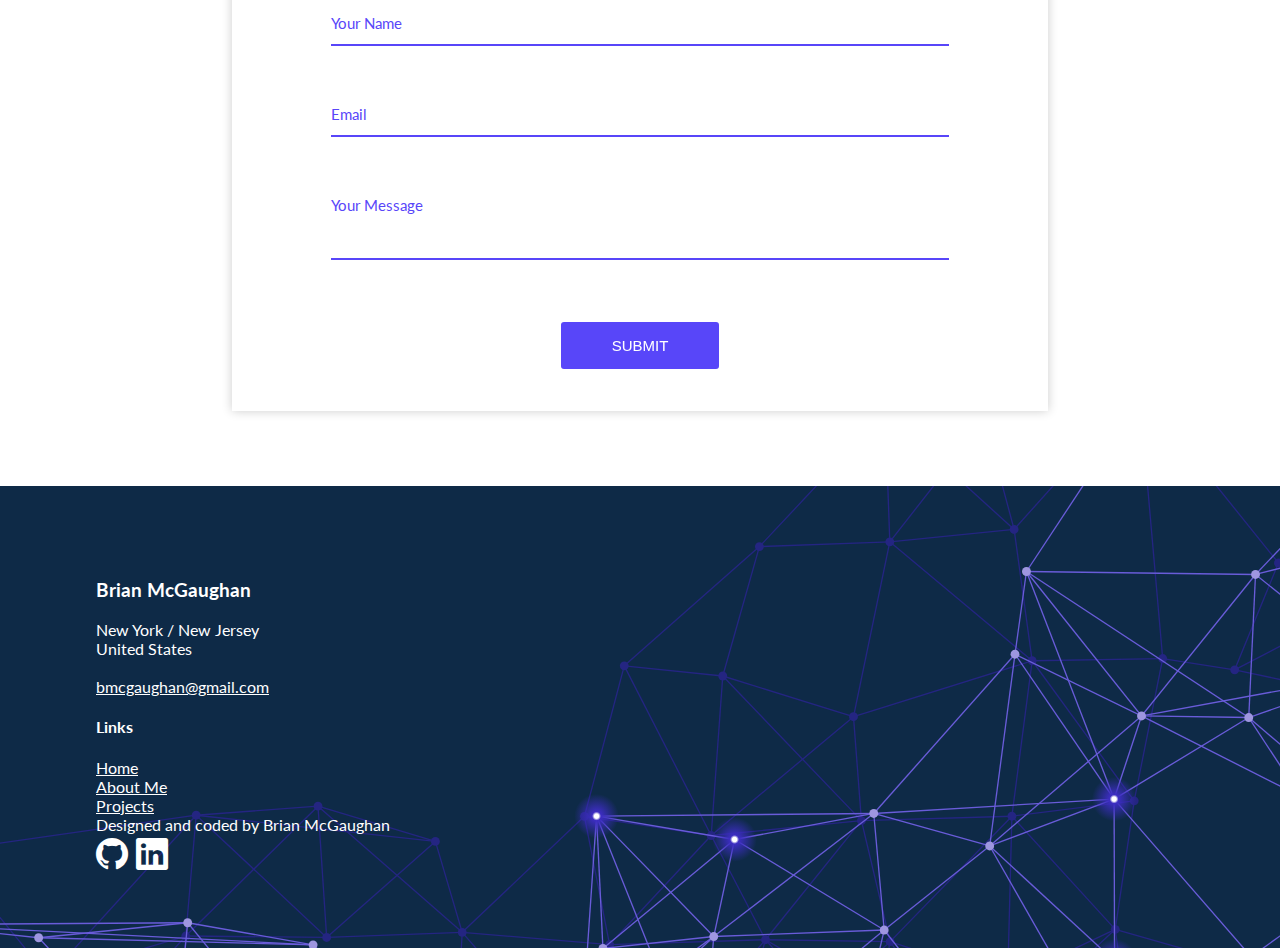
==== commit a3417da8: "project update" ====
--- a/index.html
+++ b/index.html
@@ -347,7 +347,7 @@
                       <img
                         class="project-img"
                         src="./img/meet-welcome.png"
-                        alt="What do I Watch?"
+                        alt="Meet App"
                       />
                     </div>
                   </div>
@@ -356,7 +356,7 @@
                       <img
                         class="project-img"
                         src="./img/meet2.png"
-                        alt="What do I Watch?"
+                        alt="Meet App"
                       />
                     </div>
                   </div>
@@ -365,7 +365,7 @@
                       <img
                         class="project-img"
                         src="./img/meet3.png"
-                        alt="What do I Watch?"
+                        alt="Meet App"
                       />
                     </div>
                   </div>
@@ -413,8 +413,87 @@
                     <div class="image-wrapper">
                       <img
                         class="project-img"
+                        src="./img/ca_mock.jpeg"
+                        alt="Chat App"
+                      />
+                    </div>
+                  </div>
+                  <div class="swiper-slide">
+                    <div class="image-wrapper chat-wrapper">
+                      <img
+                        class="project-img chat-img"
+                        src="./img/ca_2.png"
+                        alt="Chat App"
+                      />
+                    </div>
+                  </div>
+                  <div class="swiper-slide">
+                    <div class="image-wrapper chat-wrapper">
+                      <img
+                        class="project-img chat-img"
+                        src="./img/ca_3.png"
+                        alt="Chat App"
+                      />
+                    </div>
+                  </div>
+                  <div class="swiper-slide">
+                    <div class="image-wrapper chat-wrapper">
+                      <img
+                        class="project-img chat-img swiper-lazy"
+                        data-src="./files/ca_gif.gif"
+                        data-srcset="./files/ca_gif.gif"
+                        alt="Chat App"
+                      />
+                      <div class="swiper-lazy-preloader"></div>
+                    </div>
+                  </div>
+                </div>
+                <div class="swiper-button-prev"></div>
+                <div class="swiper-button-next"></div>
+              </div>
+            </div>
+            <div class="col-lg-6 d-flex flex-column project-card">
+              <div class="project-left">
+                <h3>React Native Chat App</h3>
+                <p>
+                  Built using React Native, Gifted Chat, and Firebase 9. I
+                  developed and ran the app using Expo.
+                </p>
+                <p>
+                  The app allows you to send messages, images from your gallery,
+                  take and send photos, and share your location. The data is
+                  stored in Firebase and locally using AsyncStorage
+                </p>
+                <p>
+                  I also added some animated and draggable components. The
+                  draggable component was implemented with
+                  <a
+                    href="https://www.npmjs.com/package/react-native-gesture-handler"
+                    >react native gesture handler.</a
+                  >
+                  Swipe the images to see a gif of the app.
+                </p>
+              </div>
+              <div class="github-link mt-auto">
+                <a
+                  href="https://github.com/Bmcgaughan/chat-app/tree/dev"
+                  target="_blank"
+                  class="btn btn--bg proj-btn d-inline-flex align-items-center justify-content-center align-self-center"
+                  >Github<i class="bi bi-github button-icon"></i
+                ></a>
+              </div>
+            </div>
+            <div
+              class="col-lg-6 d-flex flex-column justify-content-start project-card"
+            >
+              <div class="swiper">
+                <div class="swiper-wrapper">
+                  <div class="swiper-slide">
+                    <div class="image-wrapper">
+                      <img
+                        class="project-img"
                         src="./img/git.png"
-                        alt="What do I Watch?"
+                        alt="Get it Together"
                       />
                     </div>
                   </div>
@@ -423,7 +502,7 @@
                       <img
                         class="project-img"
                         src="./img/git2.png"
-                        alt="What do I Watch?"
+                        alt="Get it Together"
                       />
                     </div>
                   </div>
@@ -432,7 +511,7 @@
                       <img
                         class="project-img"
                         src="./img/git3.png"
-                        alt="What do I Watch?"
+                        alt="Get it Together"
                       />
                     </div>
                   </div>
--- a/css/styles.css
+++ b/css/styles.css
@@ -336,7 +336,21 @@
   width: 100%;
   overflow: visible;
   box-shadow: rgba(149, 157, 165, 0.2) 0px 8px 24px;
-}
+  align-items: center;
+}
+
+.chat-wrapper {
+  display: flex;
+  height: 350px;
+  align-items: center;
+  justify-content: center;
+}
+
+.chat-img {
+  width: auto;
+  height: 100%;
+}
+
 
 .project-card a {
   text-decoration: none;
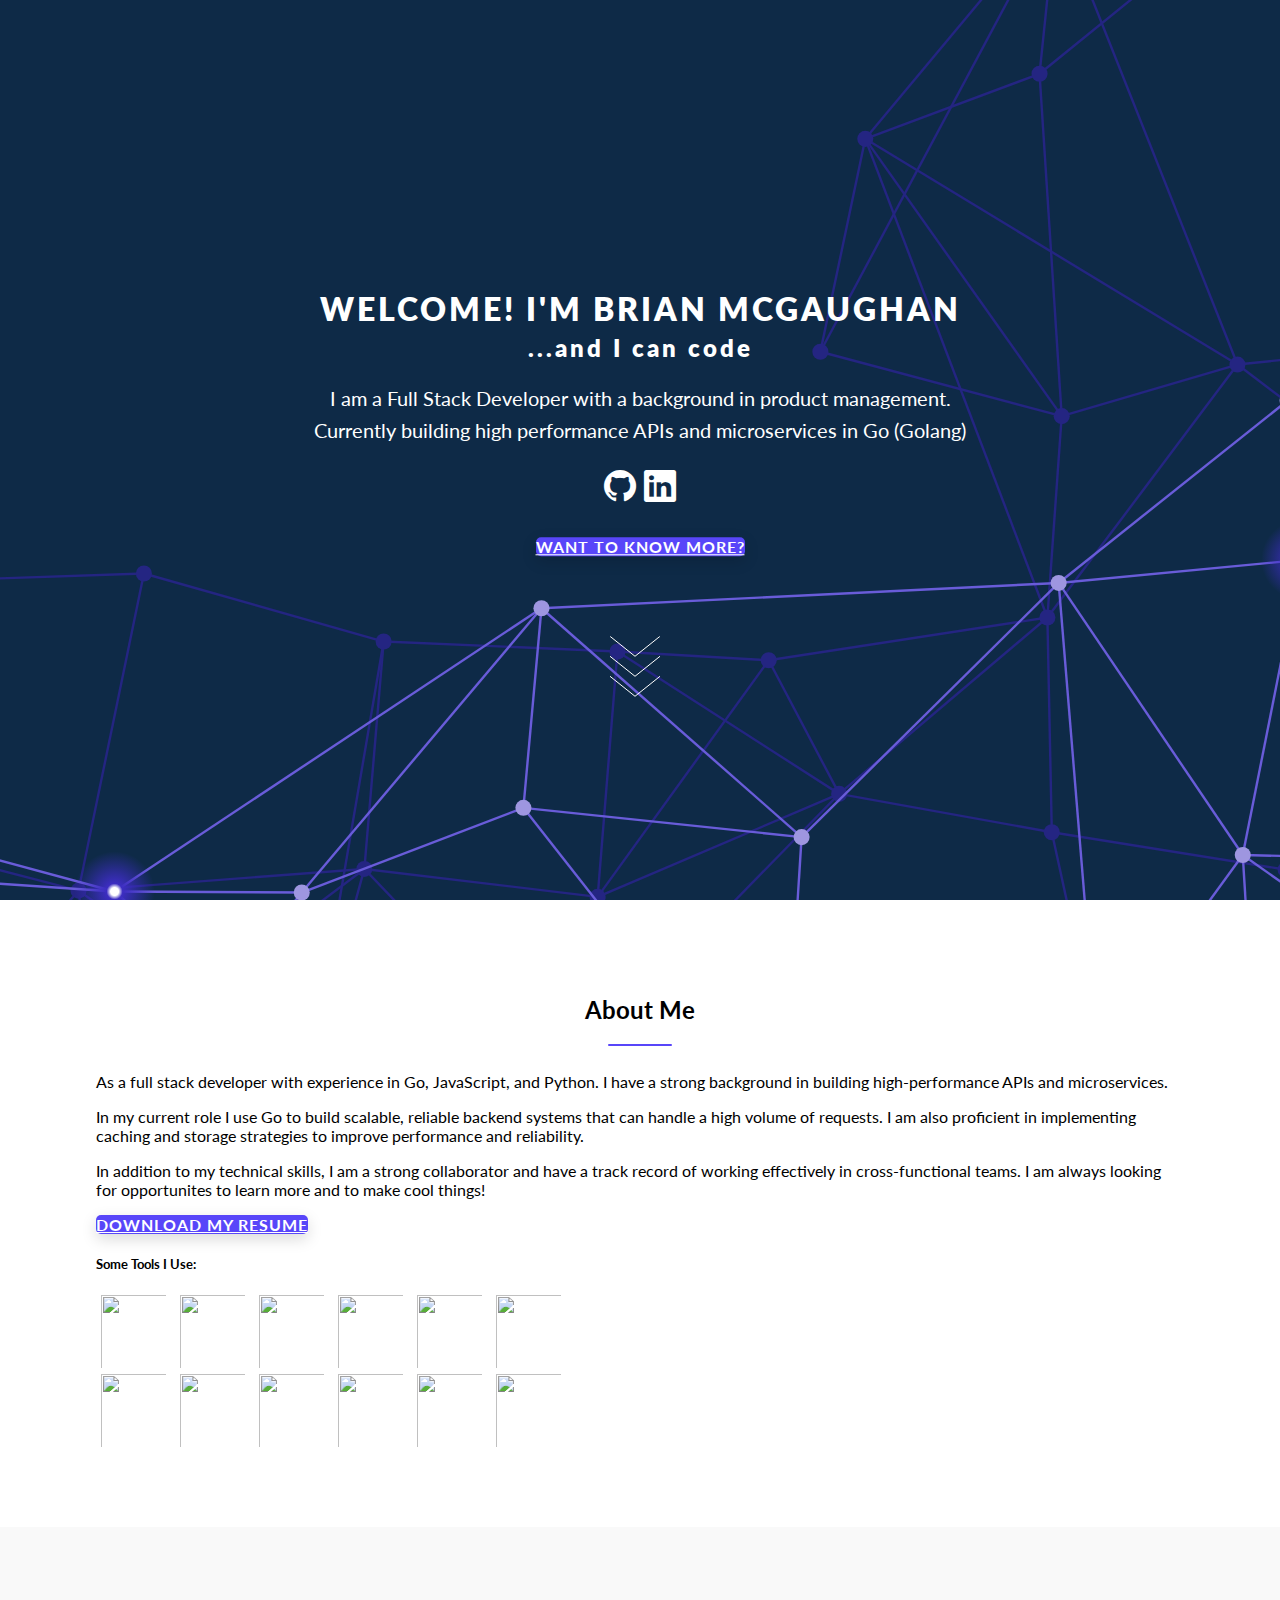
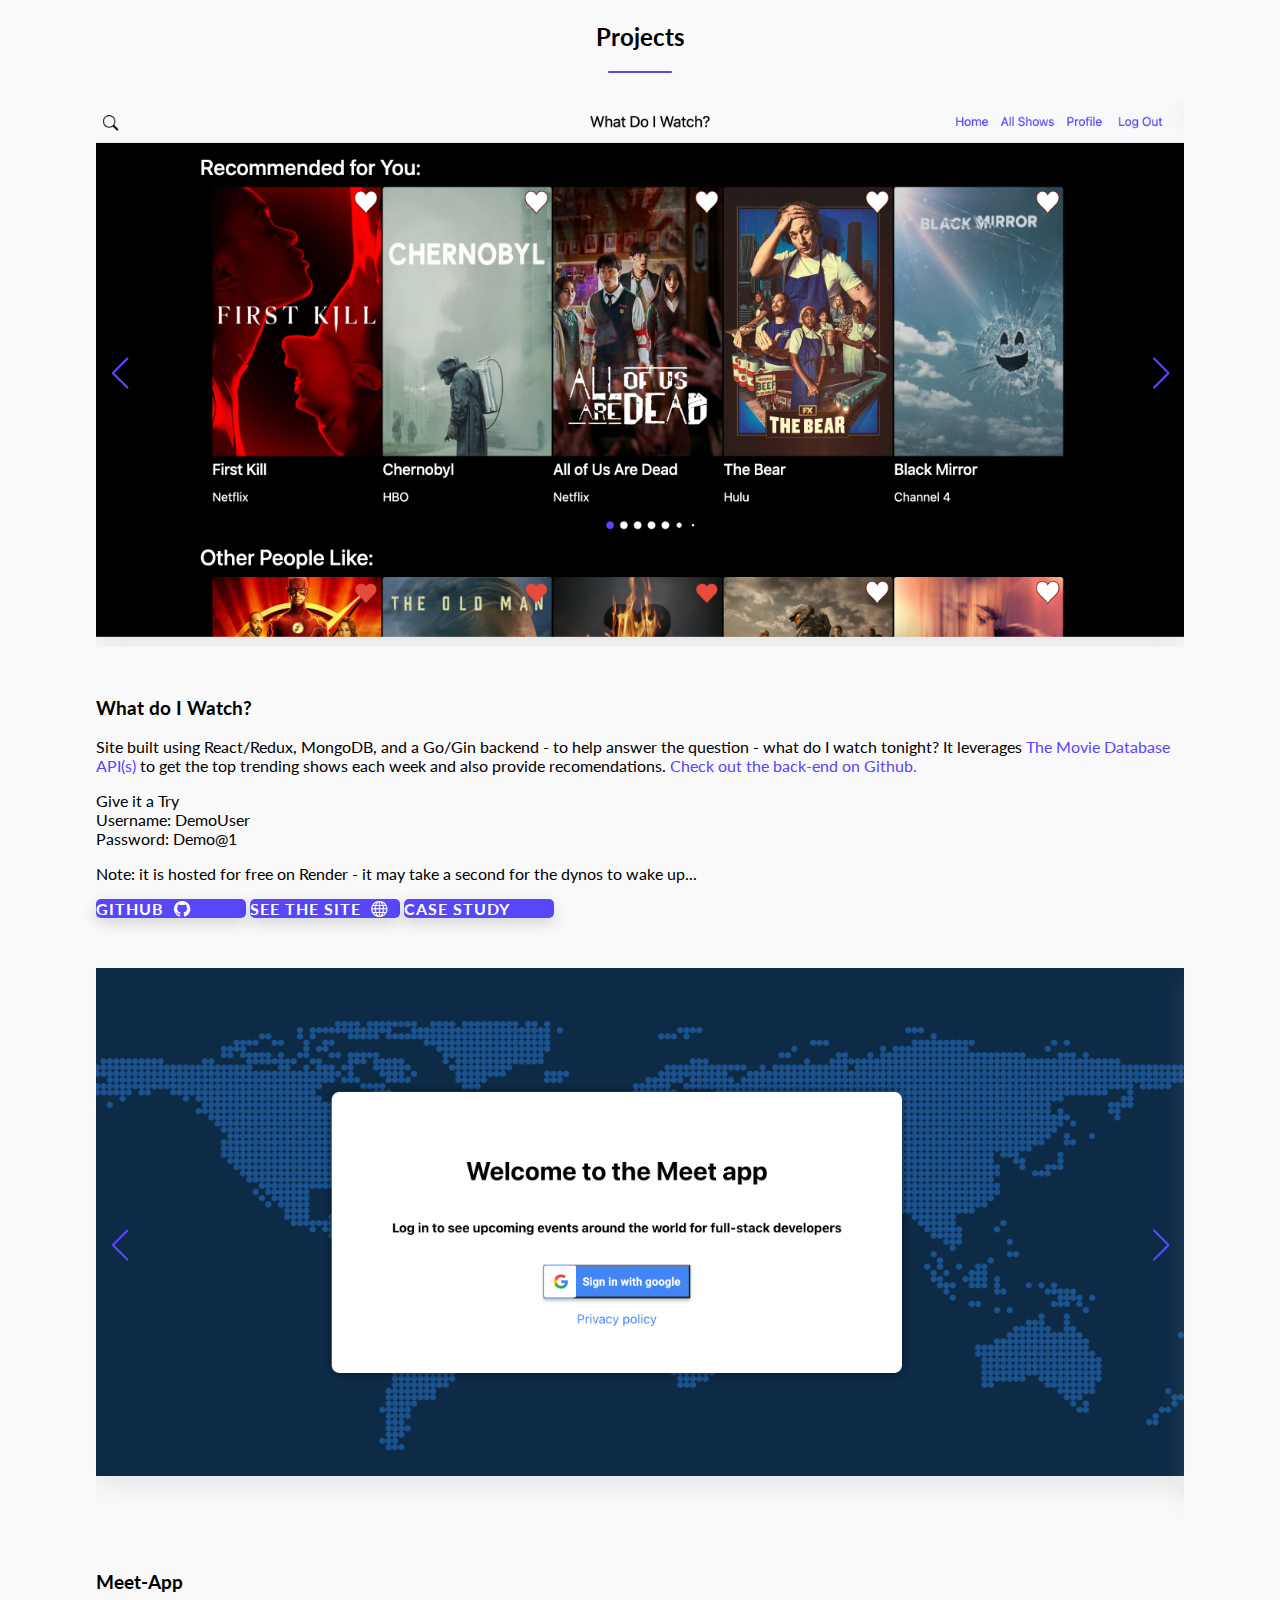
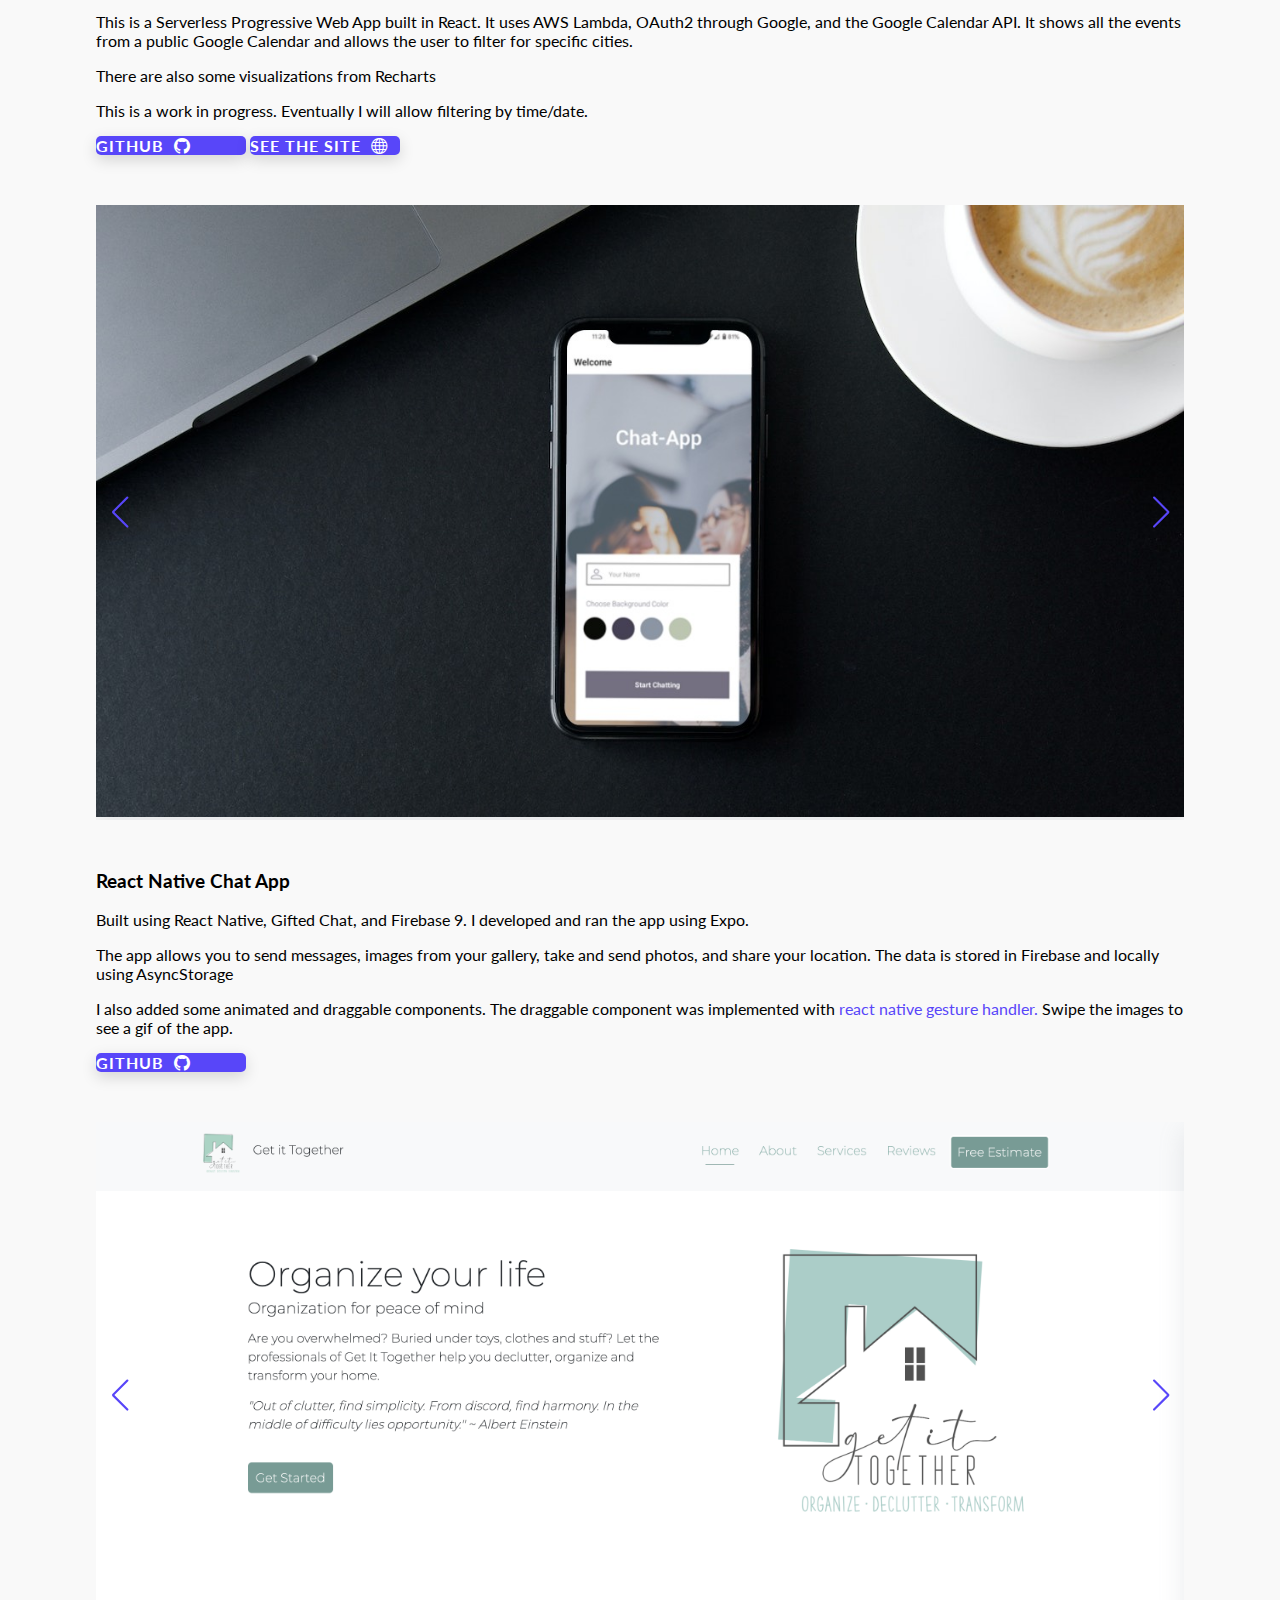
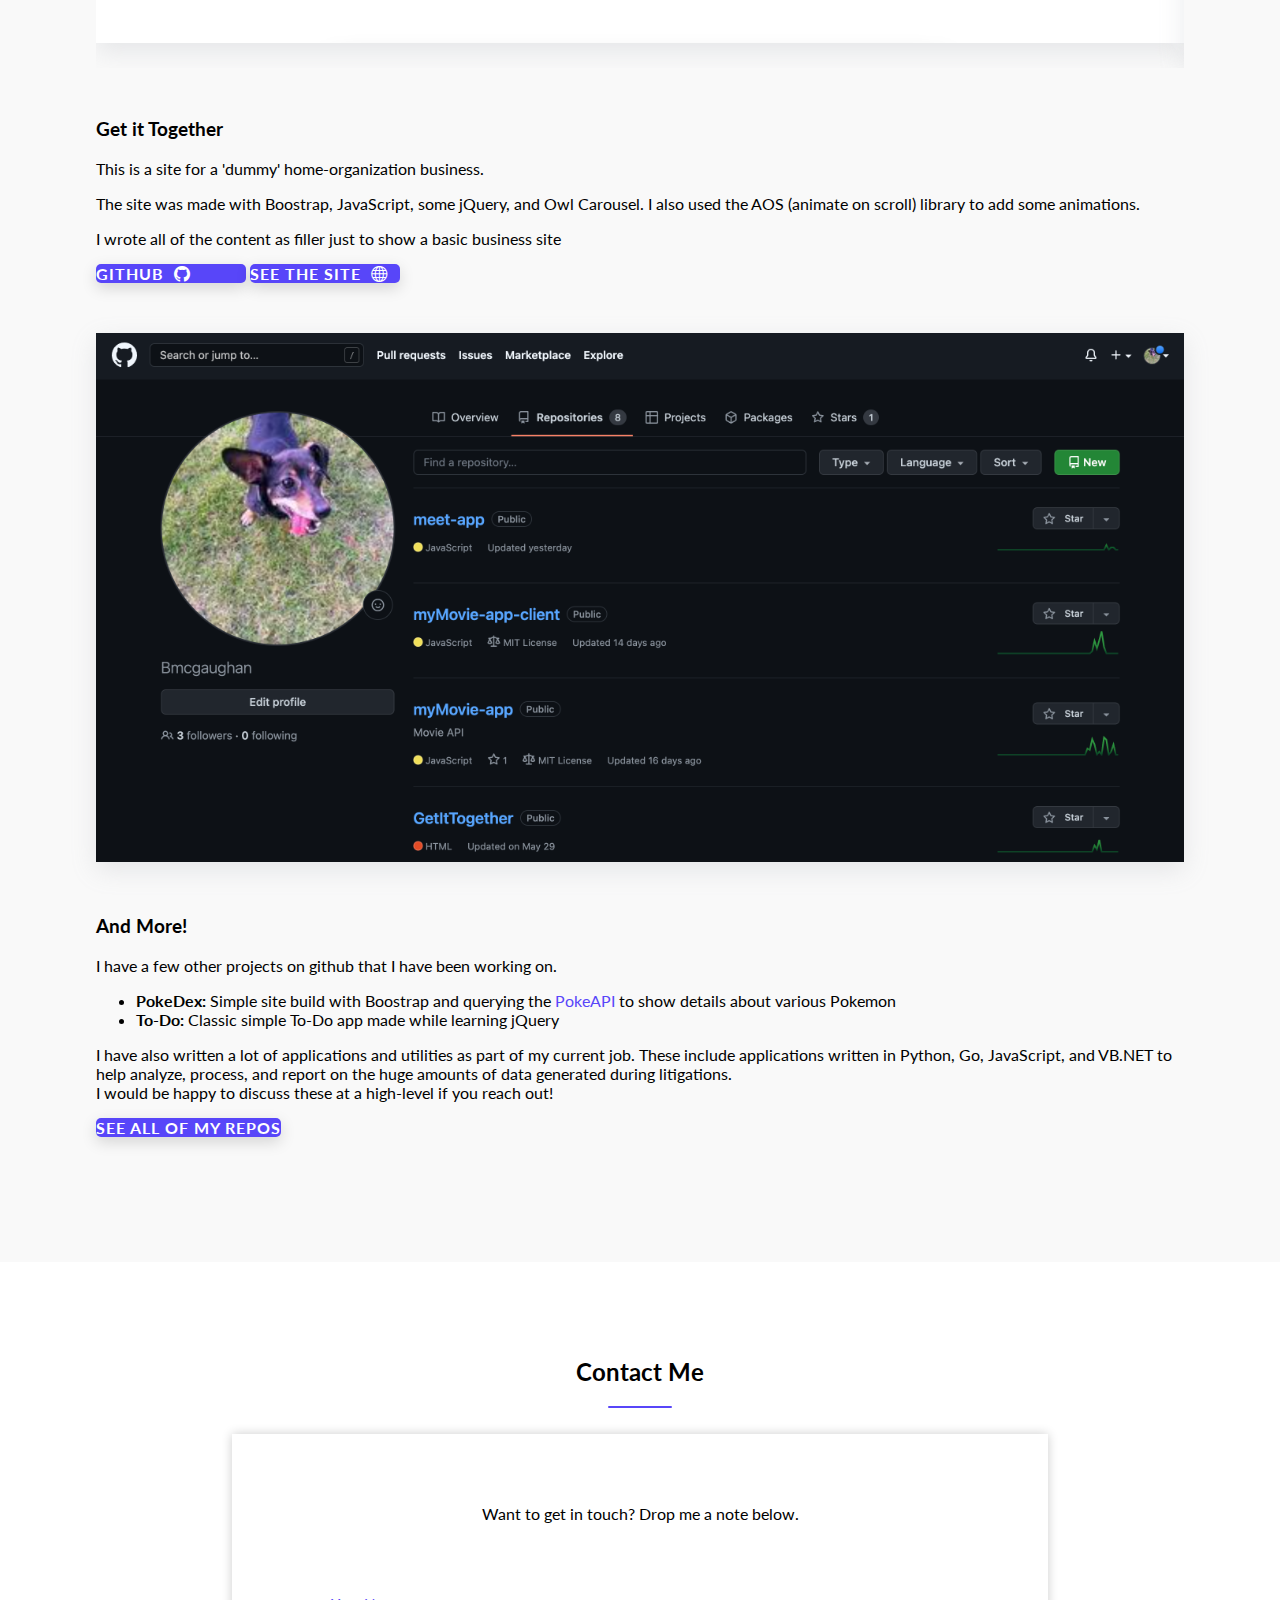
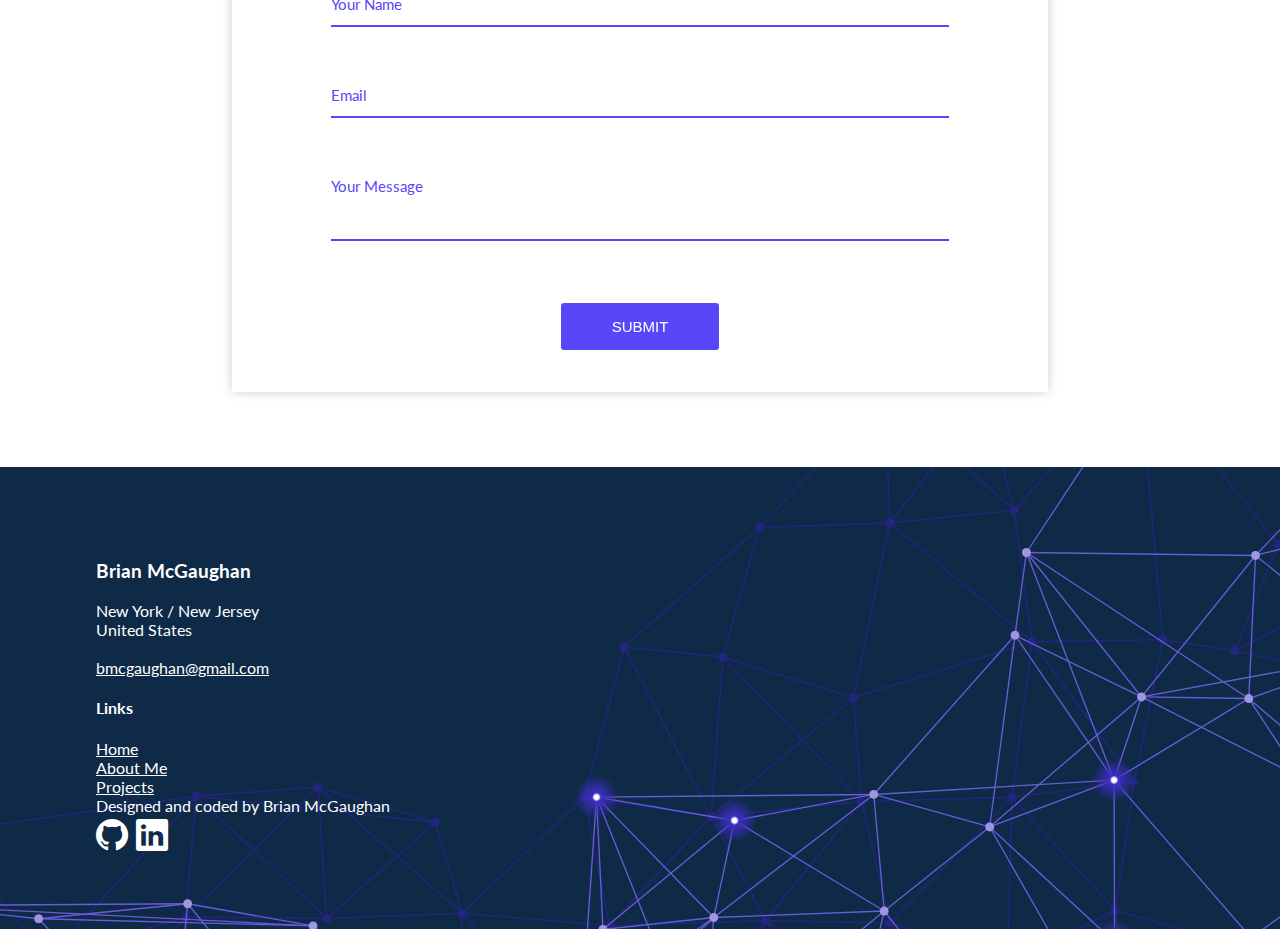
==== commit 7a8cbdc6: "content updates" ====
--- a/index.html
+++ b/index.html
@@ -79,9 +79,10 @@
           <div class="home-body">
             <p class="text-primary">
               I am a Full Stack Developer with a background in product
-              management,
+              management.
               <br class="visible-large" />
-              legal data analytics, and building high value products.
+              Currently building high performance APIs and microservices in Go
+              (Golang)
             </p>
             <div class="header-soc">
               <a
@@ -123,22 +124,21 @@
             <div class="col-lg-6 d-flex flex-column">
               <div class="about-left">
                 <p>
-                  I am a developer and product manager who helps clients and
-                  internal teams automate processes and deal with complex data.
-                  I have developed many of the internal and client facing tools
-                  that we use. I have experience working on backend products
-                  using Python, Go, and Node.js - as well as frontend experience
-                  in React, vanilla Javascript, and jQuery. If you want to
-                  discuss any of these products please react out!
-                </p>
-                <p>
-                  I also have extensive experience working directly with clients
-                  and internal teams to gather requirements and quickly
-                  translate them into functional products.
-                </p>
-                <p>
-                  I am always looking for opportunites to learn more and to make
-                  cool things!
+                  As a full stack developer with experience in Go, JavaScript,
+                  and Python. I have a strong background in building
+                  high-performance APIs and microservices.
+                </p>
+                <p>
+                  In my current role I use Go to build scalable, reliable
+                  backend systems that can handle a high volume of requests. I
+                  am also proficient in implementing caching and storage
+                  strategies to improve performance and reliability.
+                </p>
+                <p>
+                  In addition to my technical skills, I am a strong collaborator
+                  and have a track record of working effectively in
+                  cross-functional teams. I am always looking for opportunites
+                  to learn more and to make cool things!
                 </p>
 
                 <div class="about-cv d-flex justify-content-center">
@@ -178,64 +178,52 @@
               </div>
               <div class="coding-icons">
                 <img
-                  class="four-star"
+                  src="https://cdn.jsdelivr.net/gh/devicons/devicon/icons/go/go-original.svg"
+                />
+                <img
+                  style="animation-delay: 0.6s"
+                  src="https://cdn.jsdelivr.net/gh/devicons/devicon/icons/javascript/javascript-original.svg"
+                />
+
+                <img
+                  style="animation-delay: 0.8s"
+                  src="https://cdn.jsdelivr.net/gh/devicons/devicon/icons/nodejs/nodejs-original-wordmark.svg"
+                />
+                <img
+                  style="animation-delay: 1s"
                   src="https://cdn.jsdelivr.net/gh/devicons/devicon/icons/python/python-original.svg"
                 />
 
                 <img
-                  class="four-star"
-                  style="animation-delay: 0.6s"
-                  src="https://cdn.jsdelivr.net/gh/devicons/devicon/icons/go/go-original.svg"
-                />
-                <img
-                  class="four-star"
-                  style="animation-delay: 0.8s"
-                  src="https://cdn.jsdelivr.net/gh/devicons/devicon/icons/javascript/javascript-original.svg"
-                />
-                <img
-                  class="four-star"
-                  style="animation-delay: 1s"
-                  src="https://cdn.jsdelivr.net/gh/devicons/devicon/icons/nodejs/nodejs-original-wordmark.svg"
-                />
-
-                <img
-                  class="three-star"
                   style="animation-delay: 1.2s"
                   src="https://cdn.jsdelivr.net/gh/devicons/devicon/icons/react/react-original.svg"
                 />
                 <img
-                  class="four-star"
                   style="animation-delay: 1.4s"
                   src="https://cdn.jsdelivr.net/gh/devicons/devicon/icons/express/express-original-wordmark.svg"
                 />
                 <br />
                 <img
-                  class="three-star"
                   style="animation-delay: 2.6s"
                   src="https://cdn.jsdelivr.net/gh/devicons/devicon/icons/mongodb/mongodb-original-wordmark.svg"
                 />
                 <img
-                  class="two-star"
                   style="animation-delay: 2.4s"
                   src="https://cdn.jsdelivr.net/gh/devicons/devicon/icons/postgresql/postgresql-original-wordmark.svg"
                 />
                 <img
-                  class="three-star"
                   style="animation-delay: 2.2s"
                   src="https://cdn.jsdelivr.net/gh/devicons/devicon/icons/microsoftsqlserver/microsoftsqlserver-plain-wordmark.svg"
                 />
                 <img
-                  class="three-star"
                   style="animation-delay: 2s"
-                  src="https://cdn.jsdelivr.net/gh/devicons/devicon/icons/pandas/pandas-original-wordmark.svg"
-                />
-                <img
-                  class="four-star"
+                  src="https://cdn.jsdelivr.net/gh/devicons/devicon/icons/redis/redis-original-wordmark.svg"
+                />
+                <img
                   style="animation-delay: 1.8s"
                   src="https://cdn.jsdelivr.net/gh/devicons/devicon/icons/html5/html5-original.svg"
                 />
                 <img
-                  class="three-star"
                   style="animation-delay: 1.6s"
                   src="https://cdn.jsdelivr.net/gh/devicons/devicon/icons/css3/css3-original.svg"
                 />
@@ -293,27 +281,26 @@
               <div class="project-left">
                 <h3>What do I Watch?</h3>
                 <p>
-                  Site built with MERN stack (and Redux) to help answer the
-                  question - what do I watch tonight? It leverages
+                  Site built using React/Redux, MongoDB, and a Go/Gin backend -
+                  to help answer the question - what do I watch tonight? It
+                  leverages
                   <a href="https://www.themoviedb.org/" target="_blank"
                     >The Movie Database API(s)</a
                   >
                   to get the top trending shows each week and also provide
                   recomendations.
                   <a
-                    href="https://github.com/Bmcgaughan/myMovie-app"
+                    href="https://github.com/Bmcgaughan/myMovie_api_go"
                     target="_blank"
                     >Check out the back-end on Github.</a
                   >
                 </p>
                 <p>
-                  Give it a Try (Demo user gets reset every 2 hours)<br />Username:
-                  DemoUser<br />Password: Demo@1
-                </p>
-                <p>
-                  Note: it is hosted for free on Heroku - it may take a second
-                  for the dynos to wake up...if it loads a blank page just
-                  refresh after a few seconds
+                  Give it a Try <br />Username: DemoUser<br />Password: Demo@1
+                </p>
+                <p>
+                  Note: it is hosted for free on Render - it may take a second
+                  for the dynos to wake up...
                 </p>
               </div>
               <div class="github-link mt-auto">
--- a/css/styles.css
+++ b/css/styles.css
@@ -794,6 +794,13 @@
 }
 
 @media (max-width: 430px) {
+  .chat-wrapper {
+    display: flex;
+    height: 200px;
+    align-items: center;
+    justify-content: center;
+  }
+
   .rating {
     font-size: 0.4rem;
   }
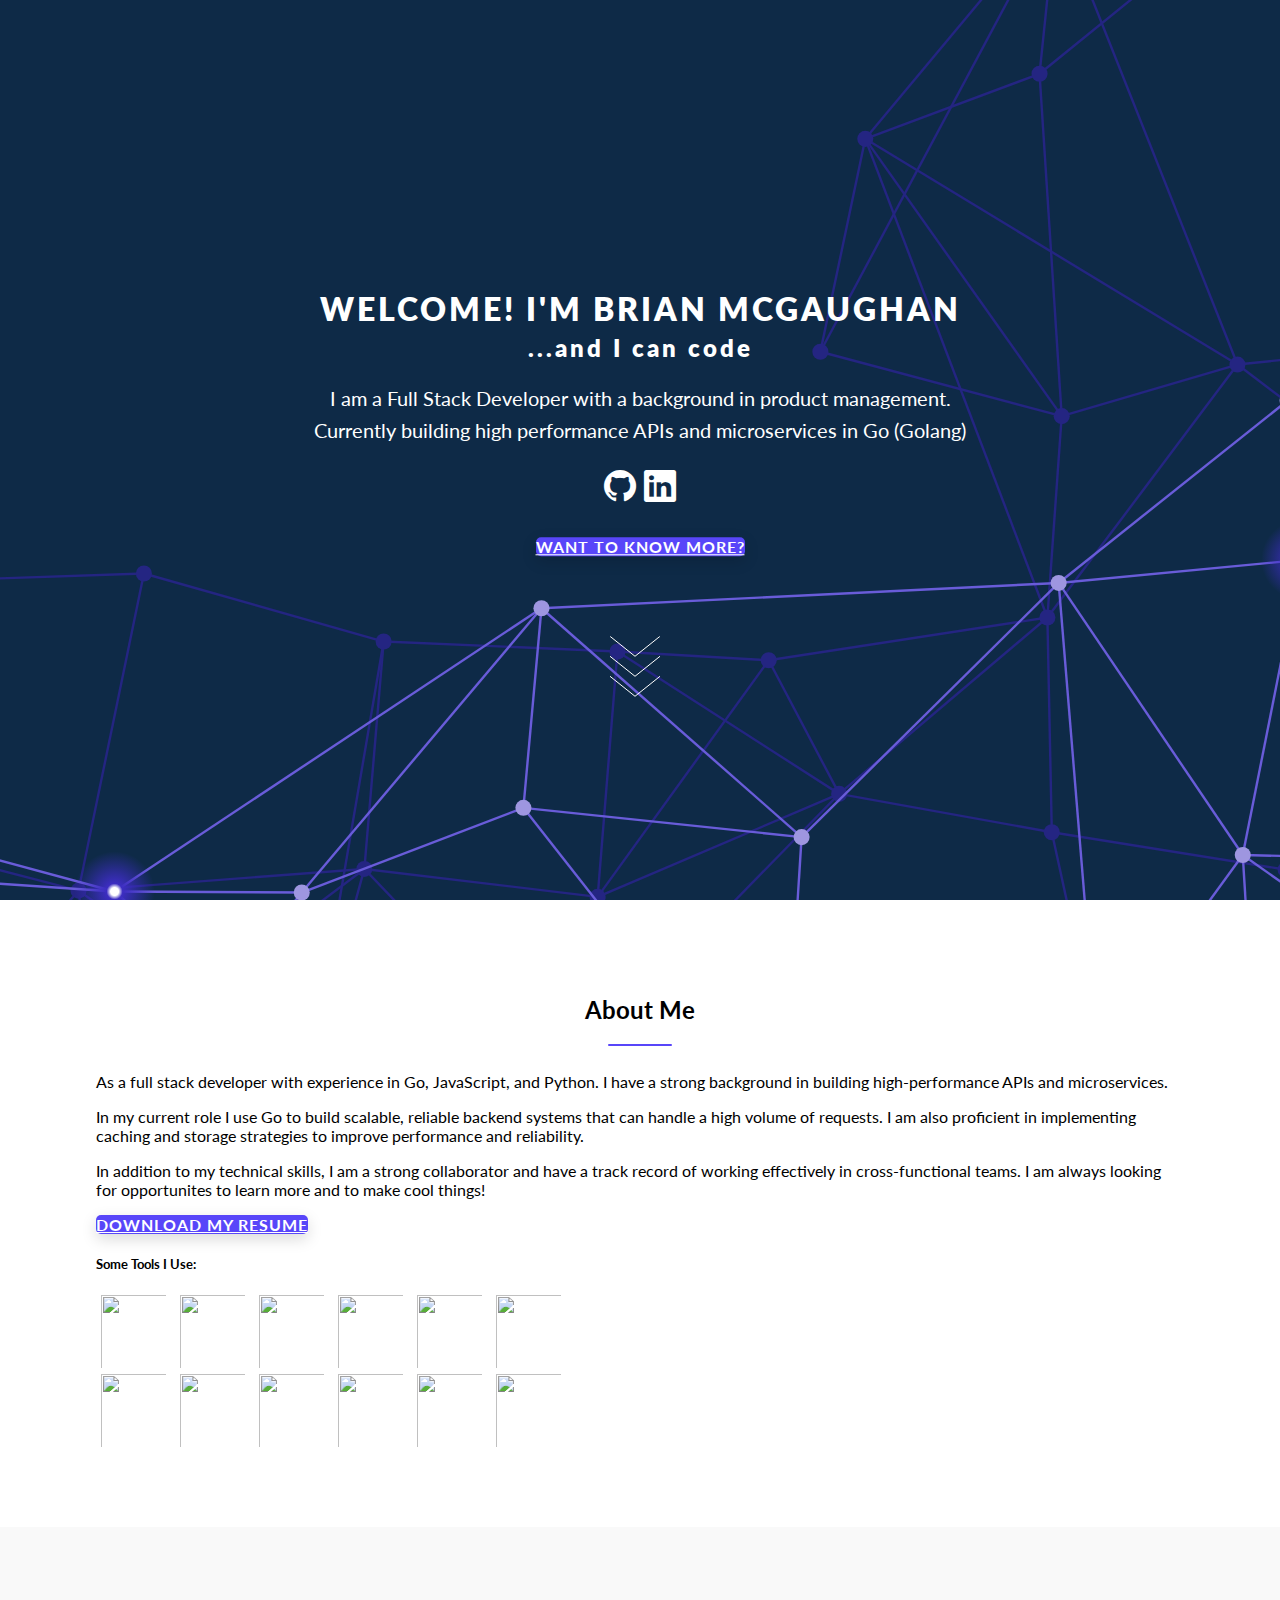
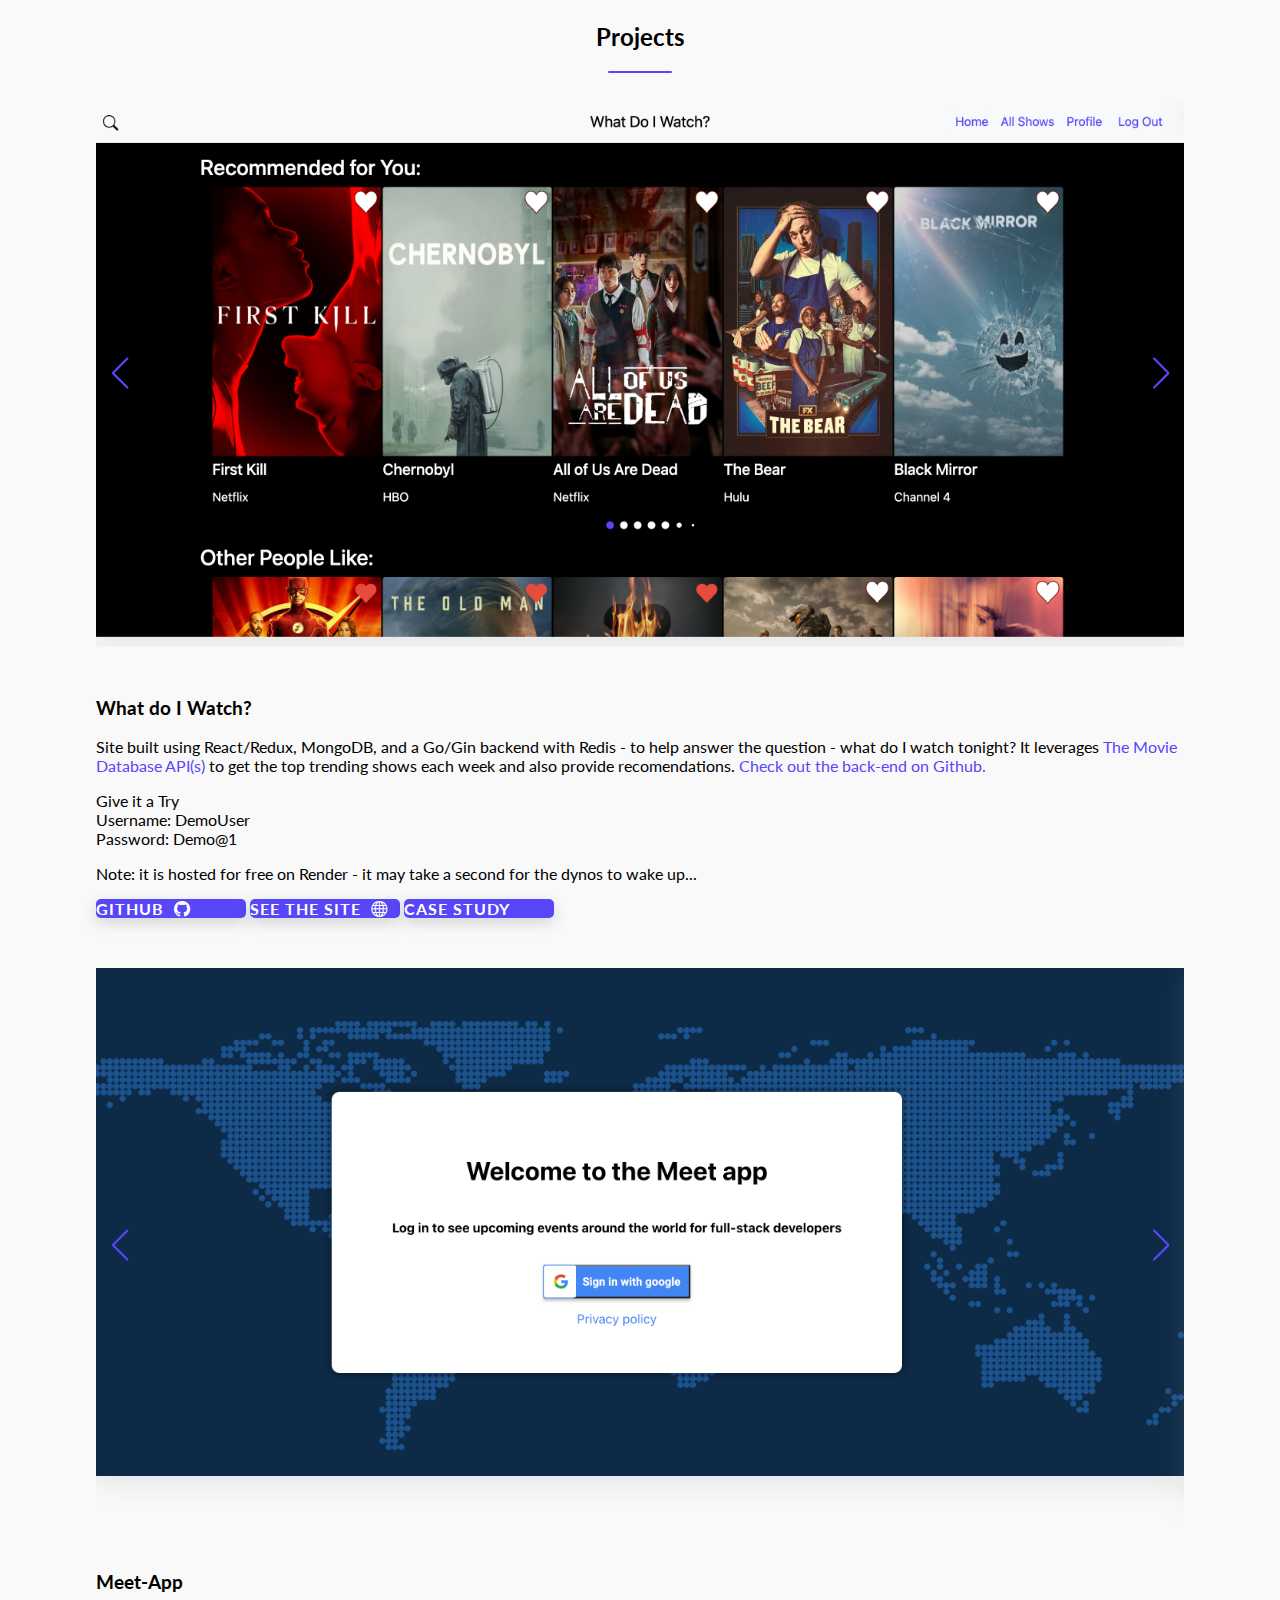
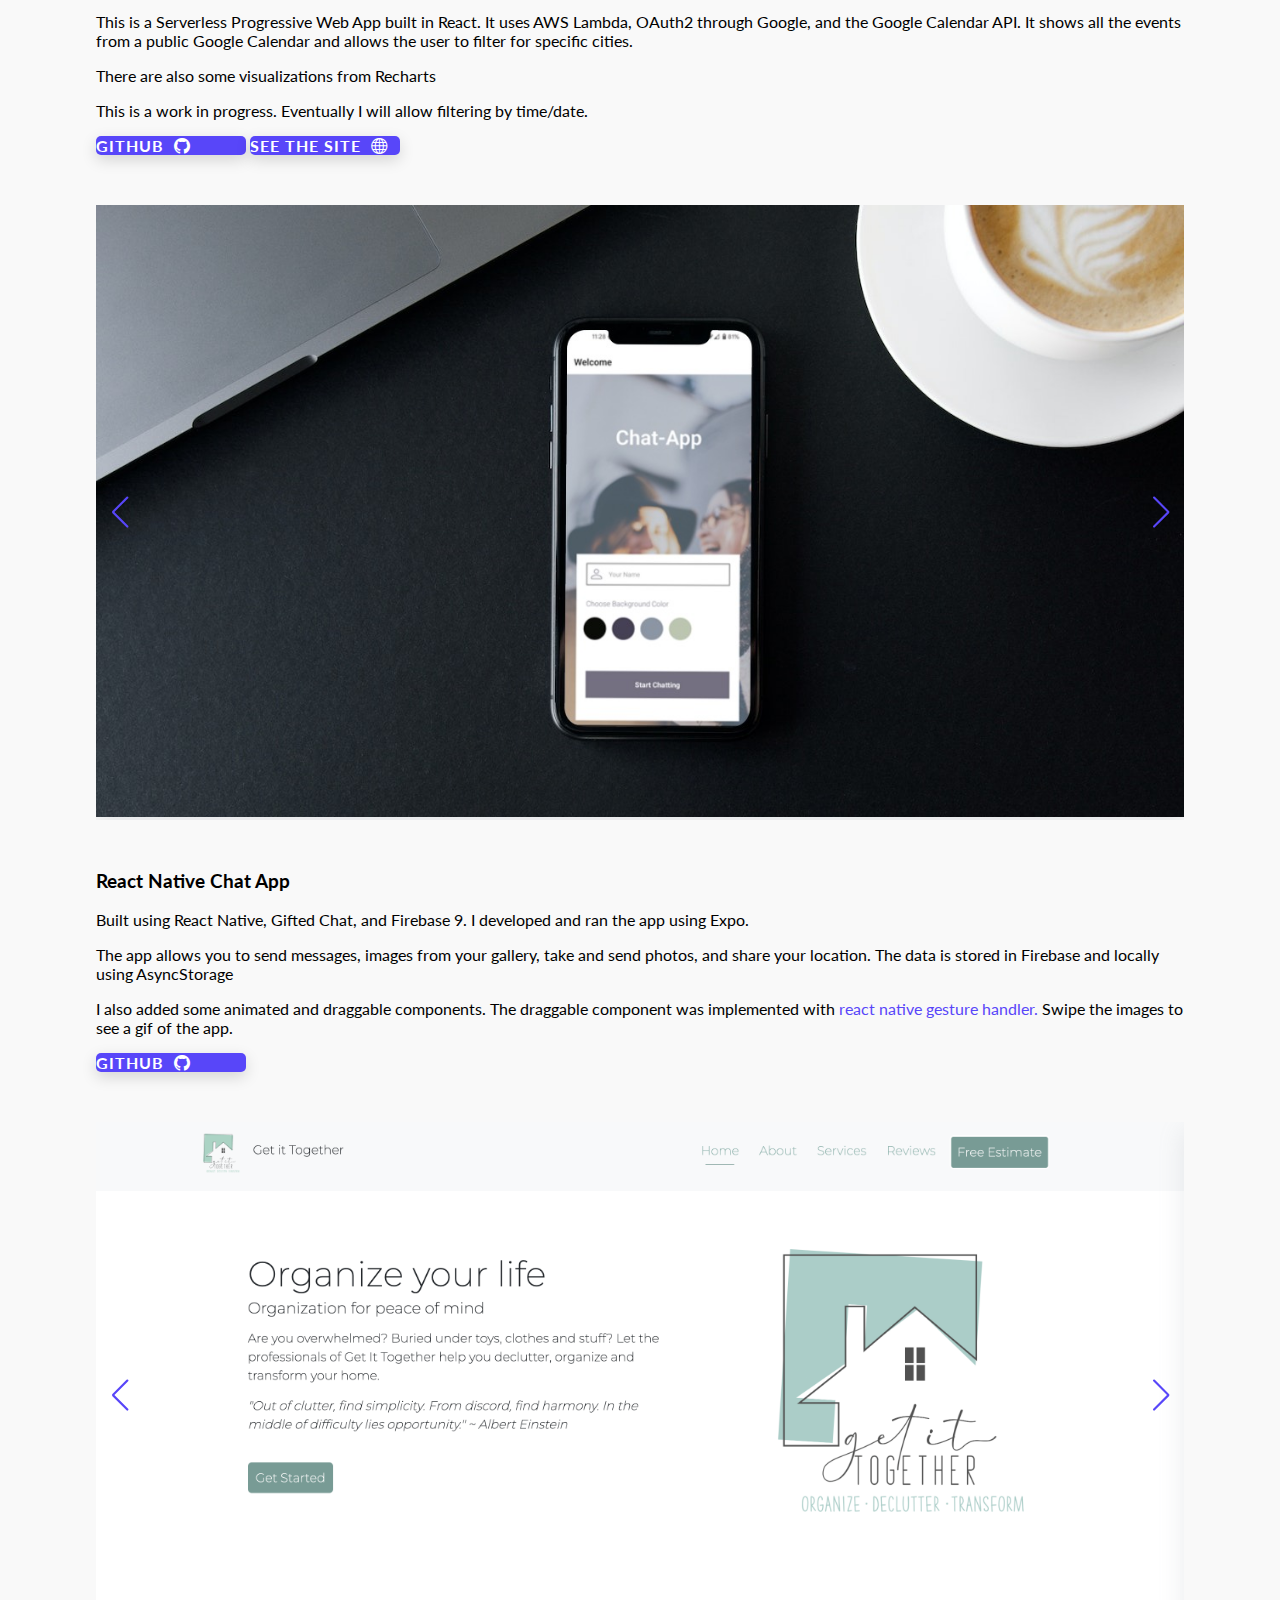
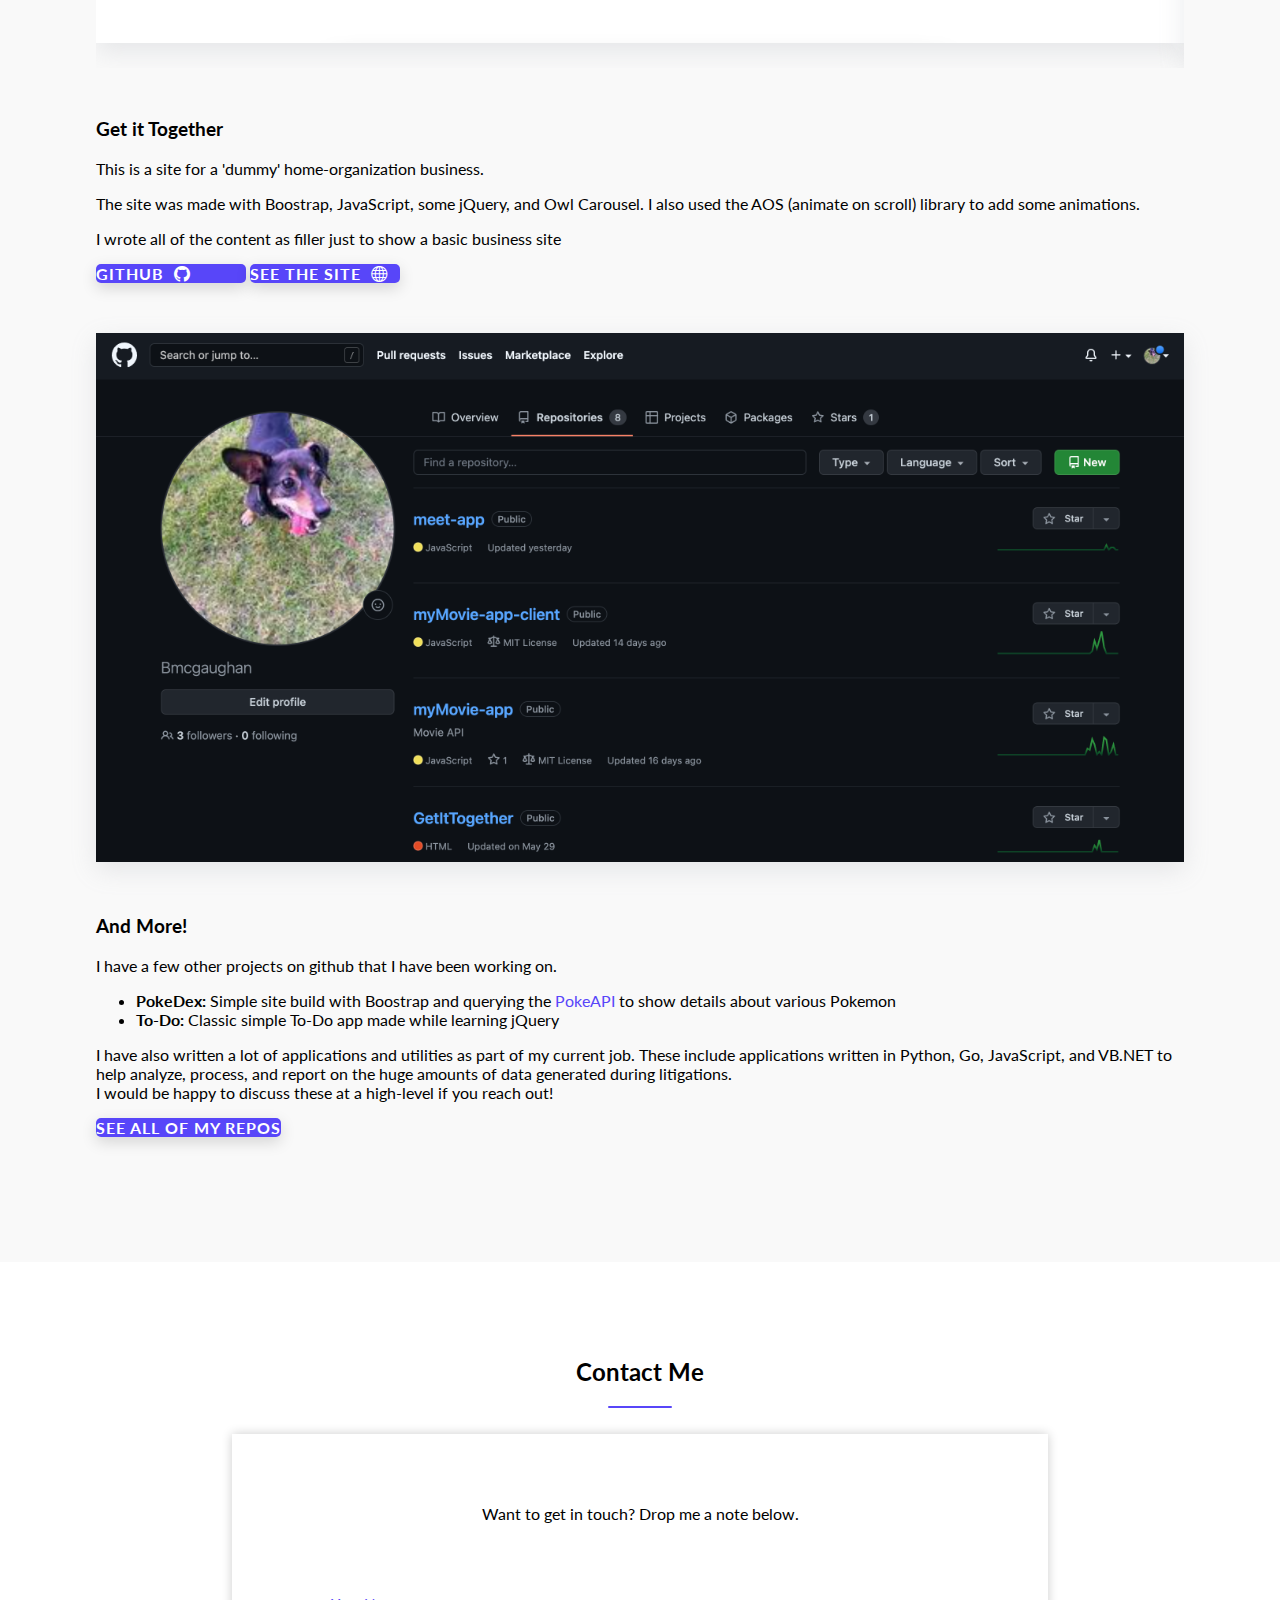
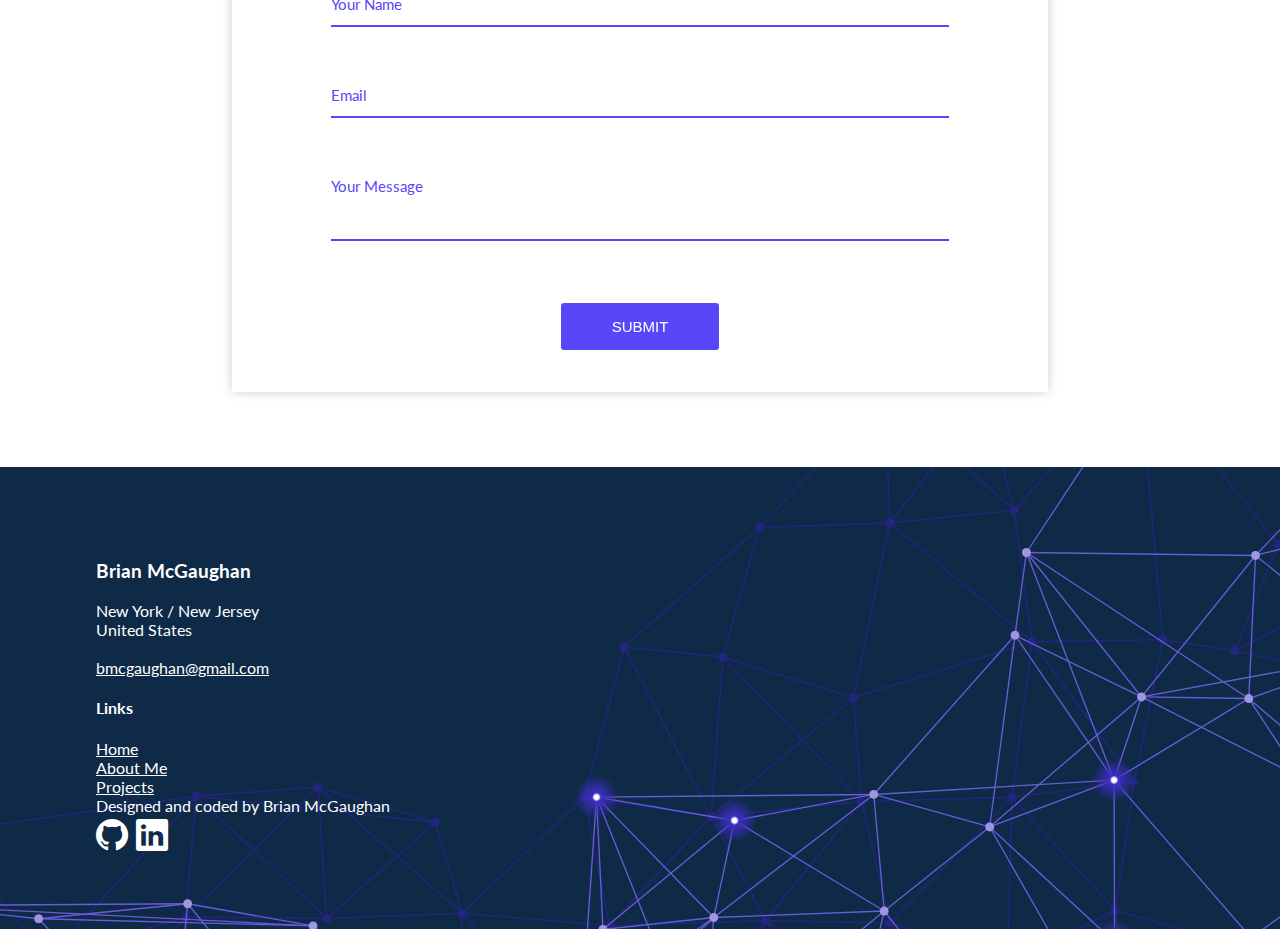
==== commit c7750420: "addnl content" ====
--- a/index.html
+++ b/index.html
@@ -281,9 +281,9 @@
               <div class="project-left">
                 <h3>What do I Watch?</h3>
                 <p>
-                  Site built using React/Redux, MongoDB, and a Go/Gin backend -
-                  to help answer the question - what do I watch tonight? It
-                  leverages
+                  Site built using React/Redux, MongoDB, and a Go/Gin backend
+                  with Redis - to help answer the question - what do I watch
+                  tonight? It leverages
                   <a href="https://www.themoviedb.org/" target="_blank"
                     >The Movie Database API(s)</a
                   >
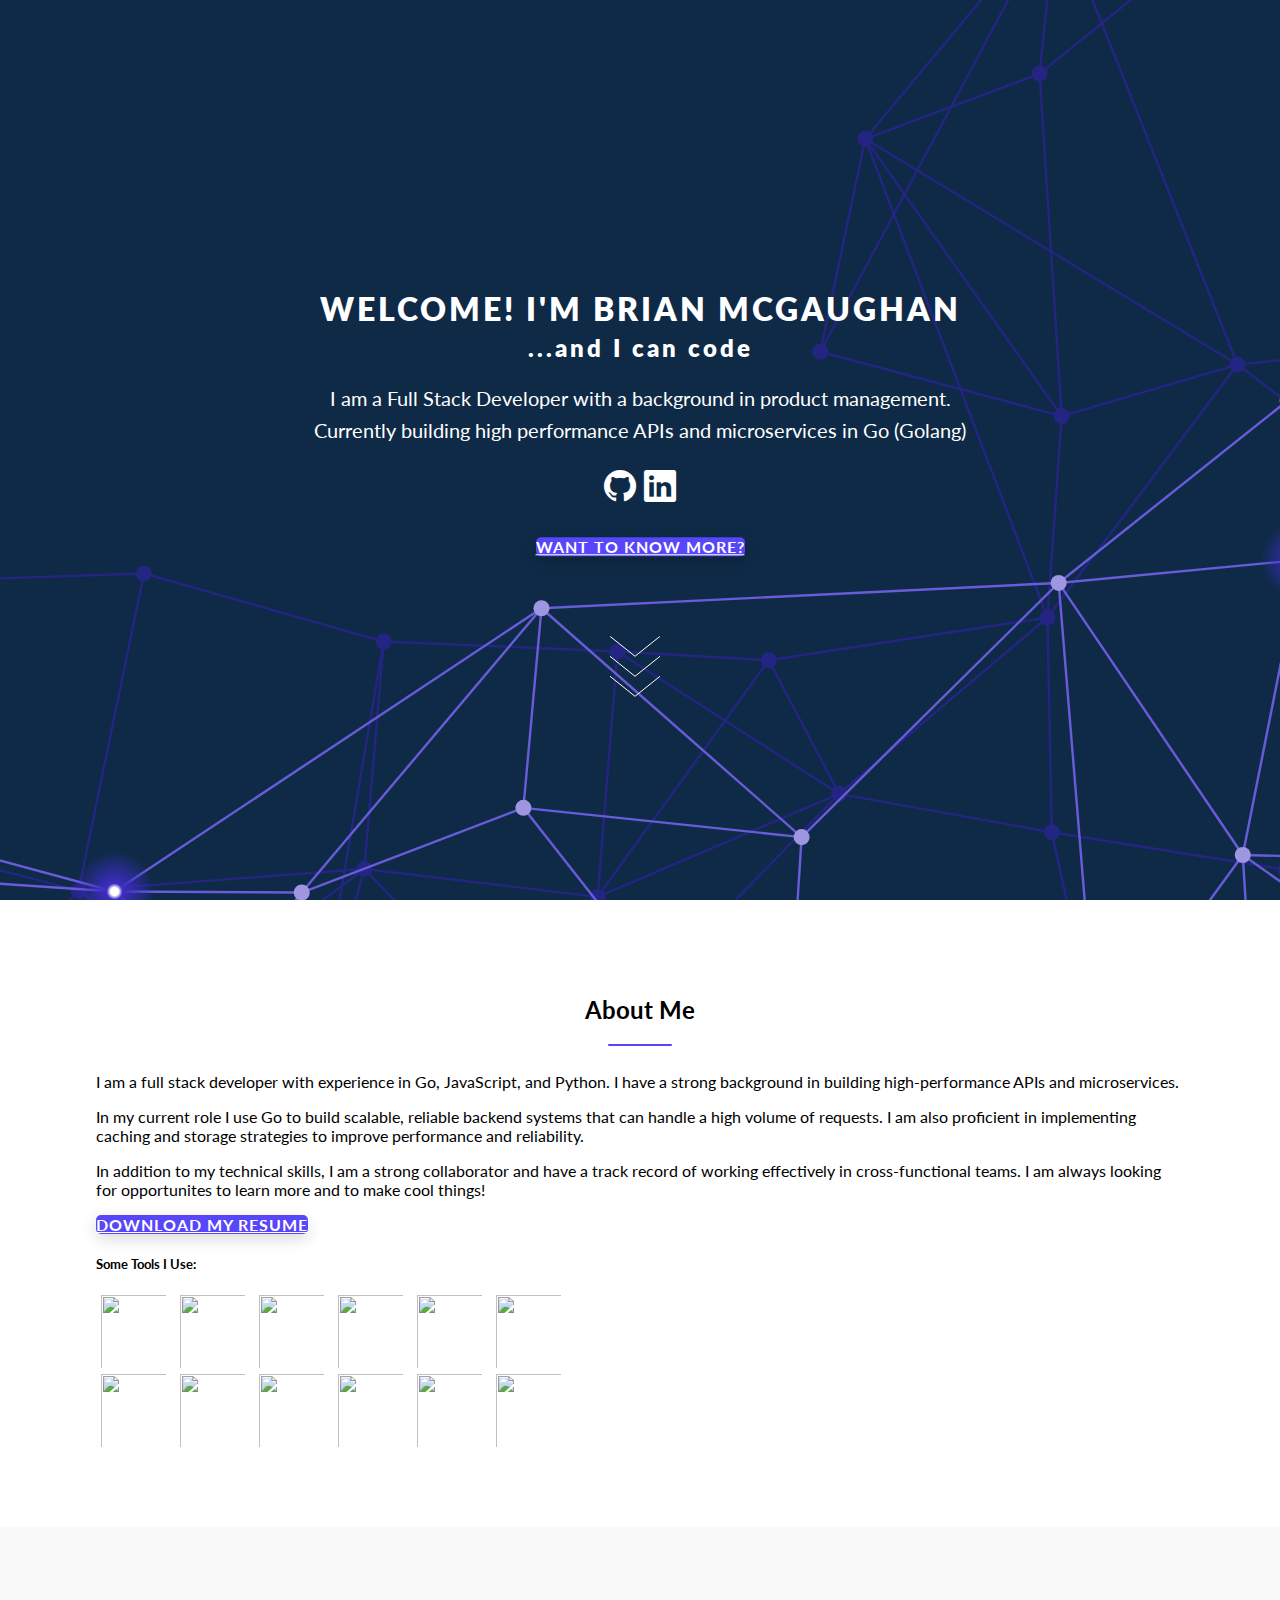
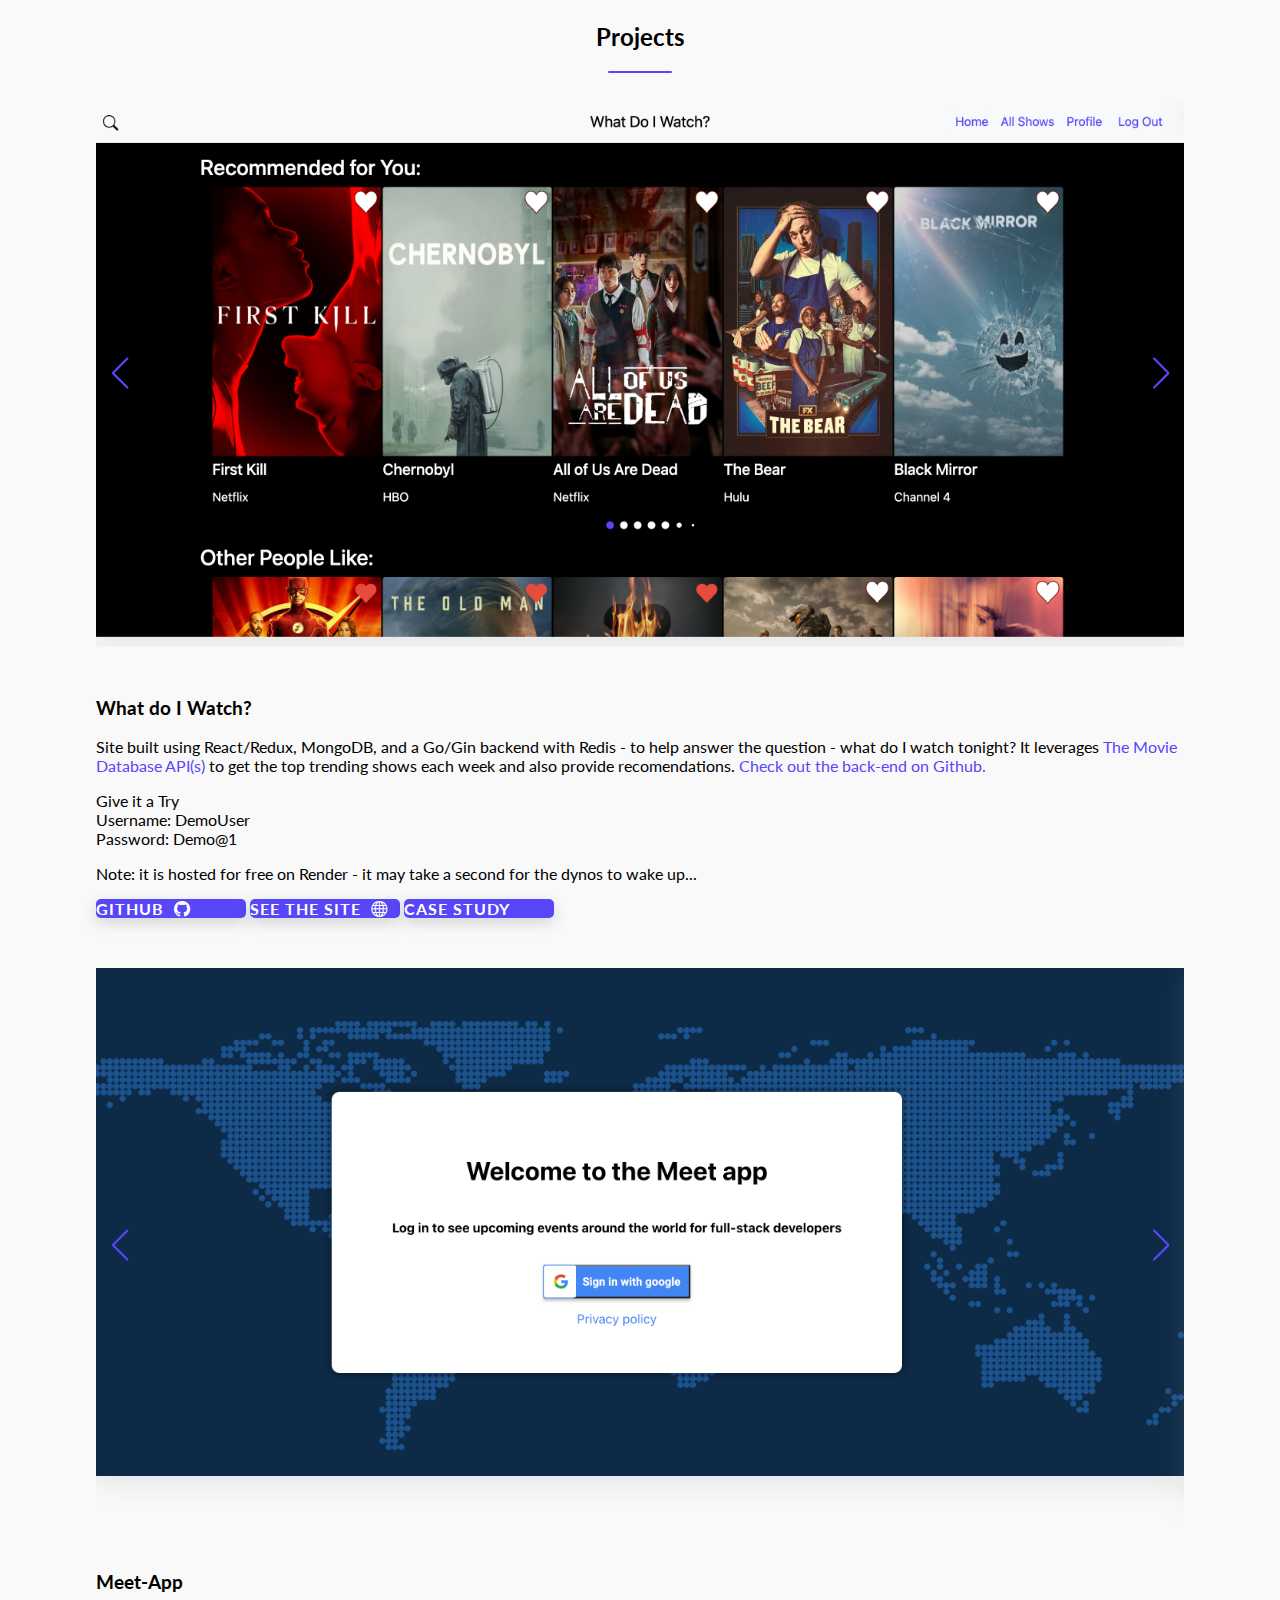
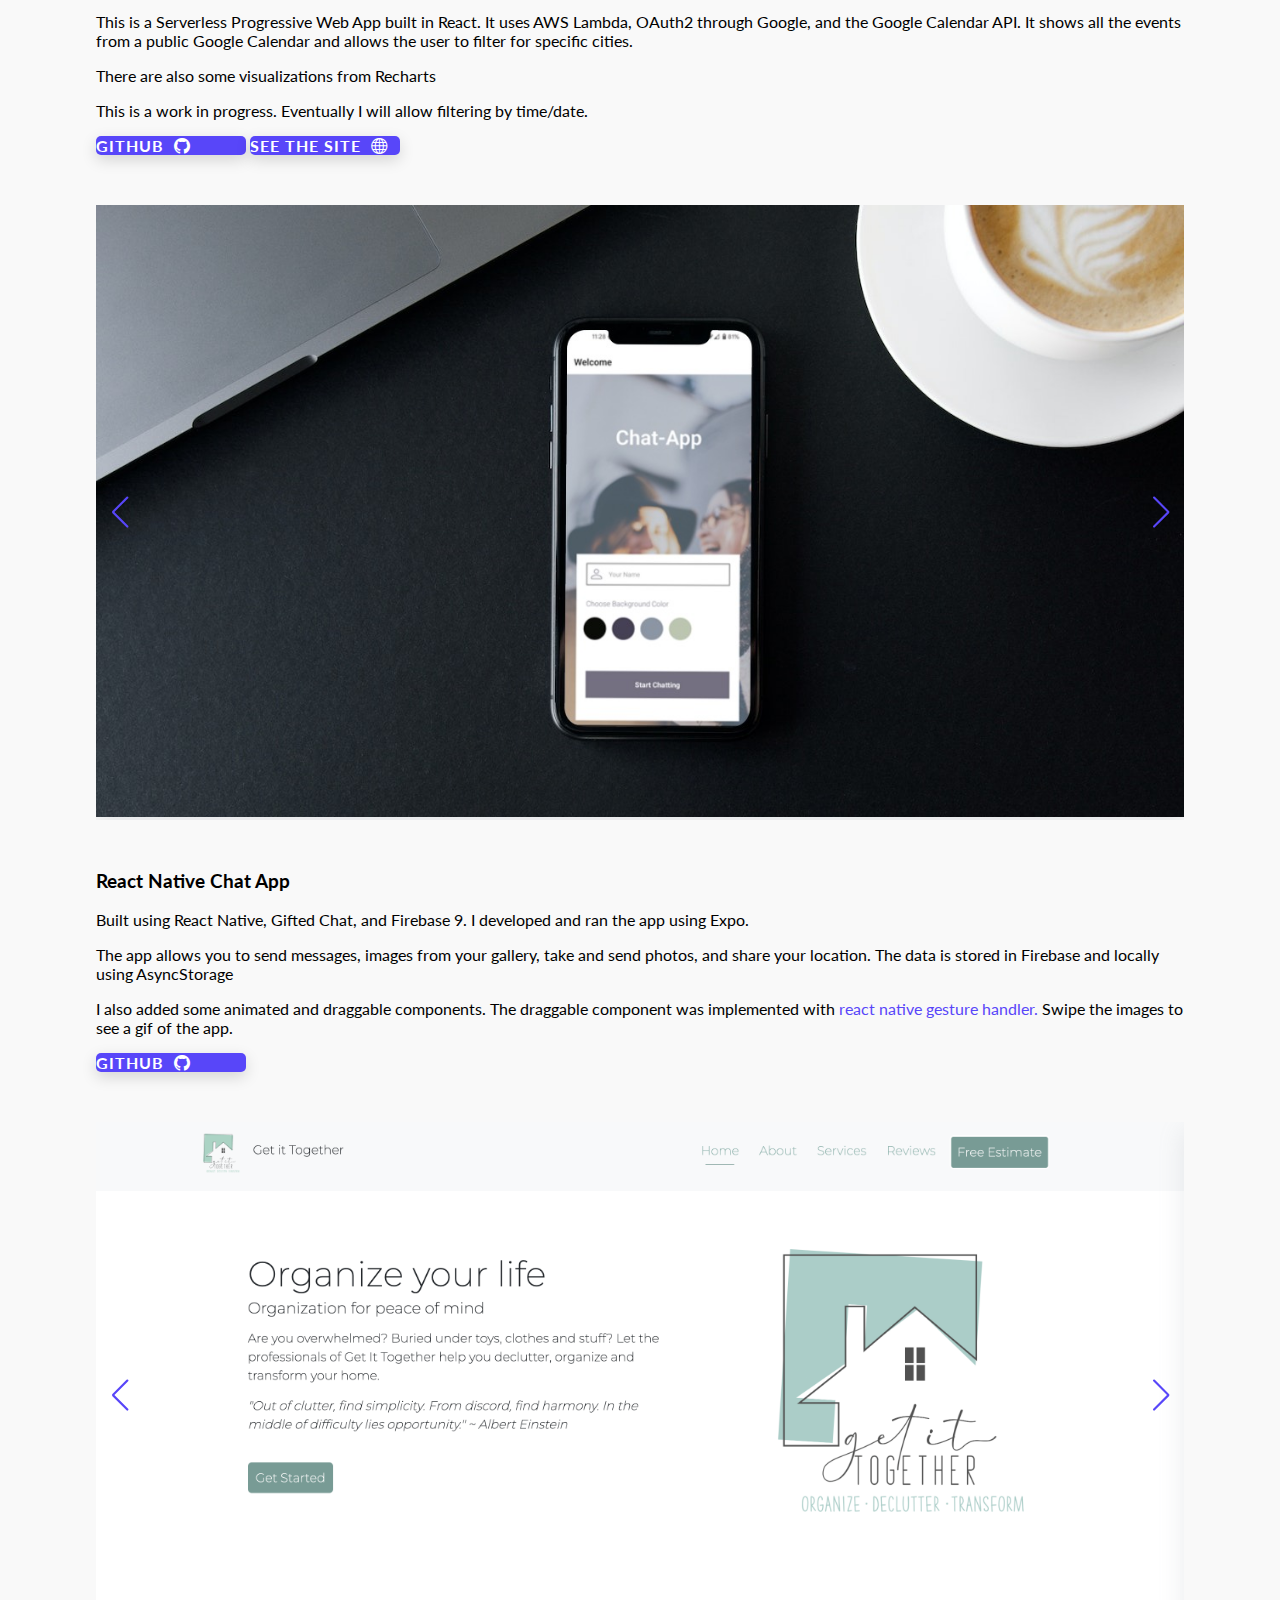
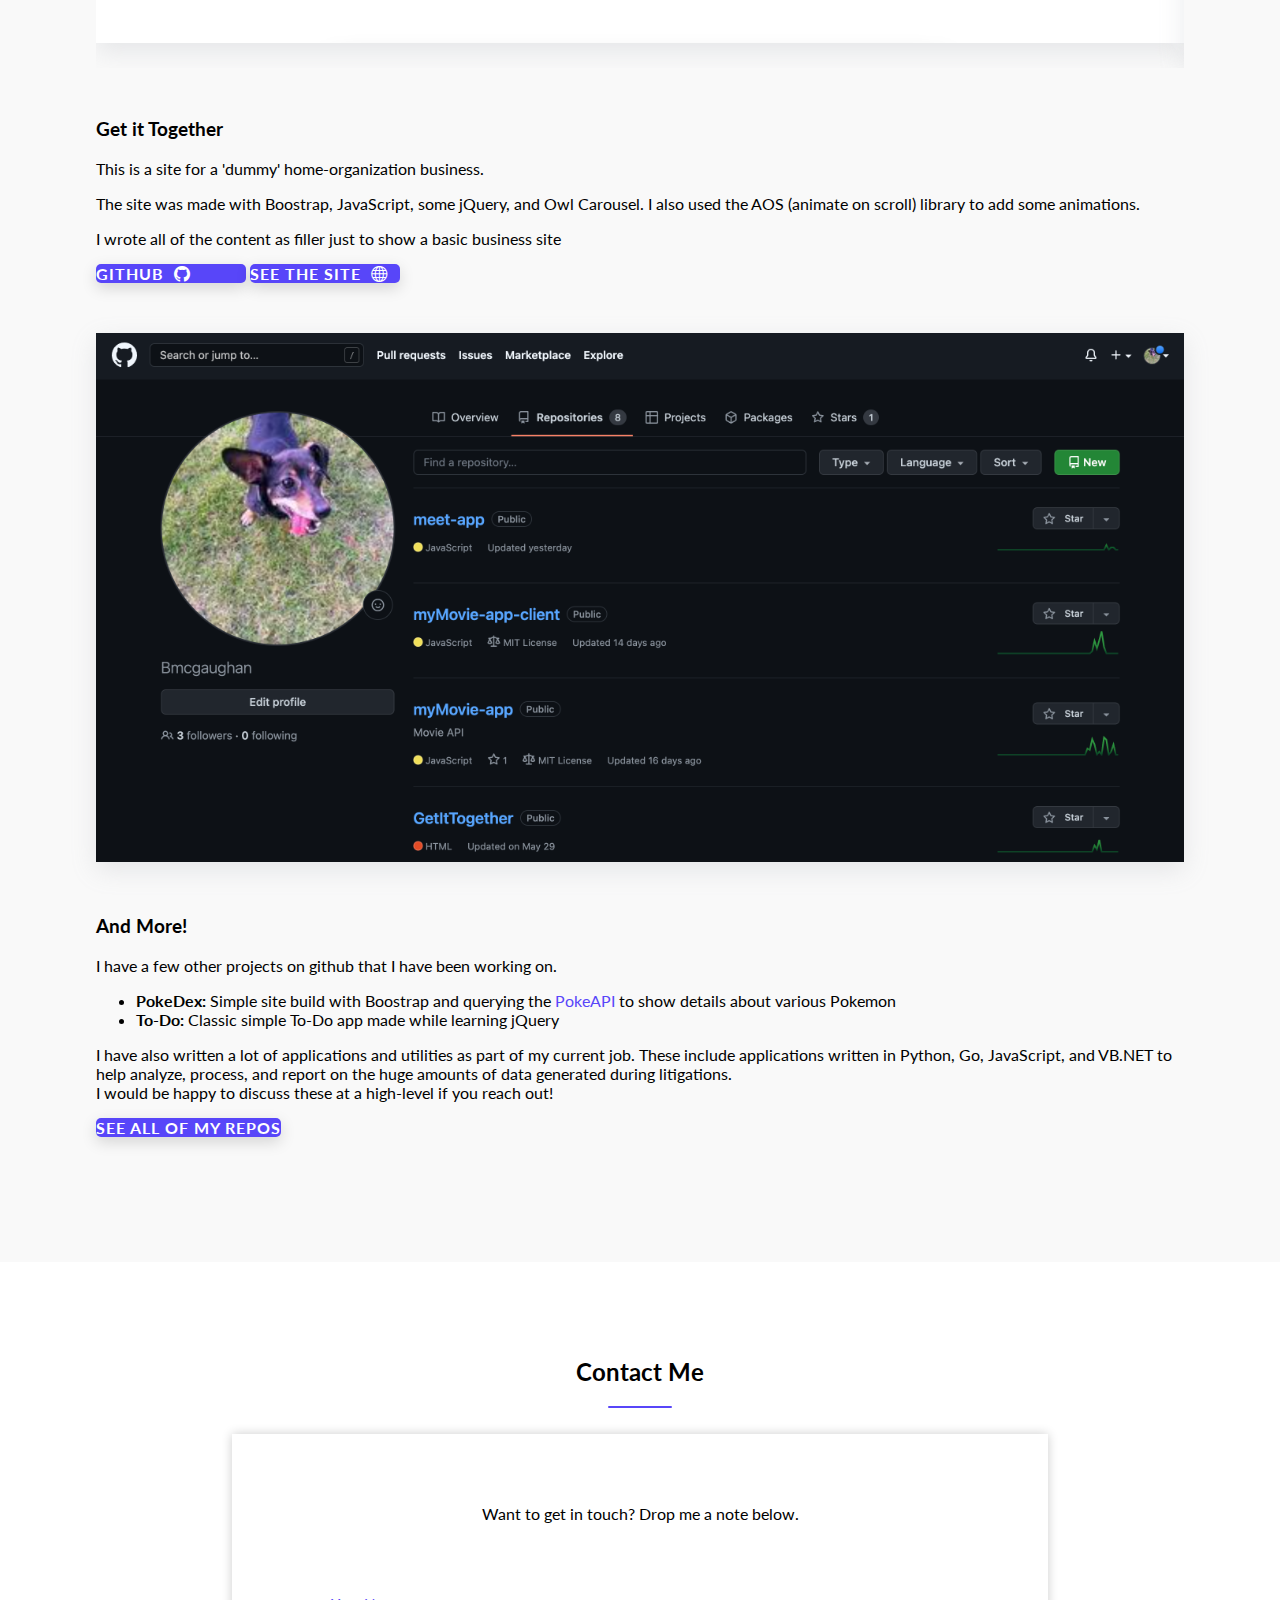
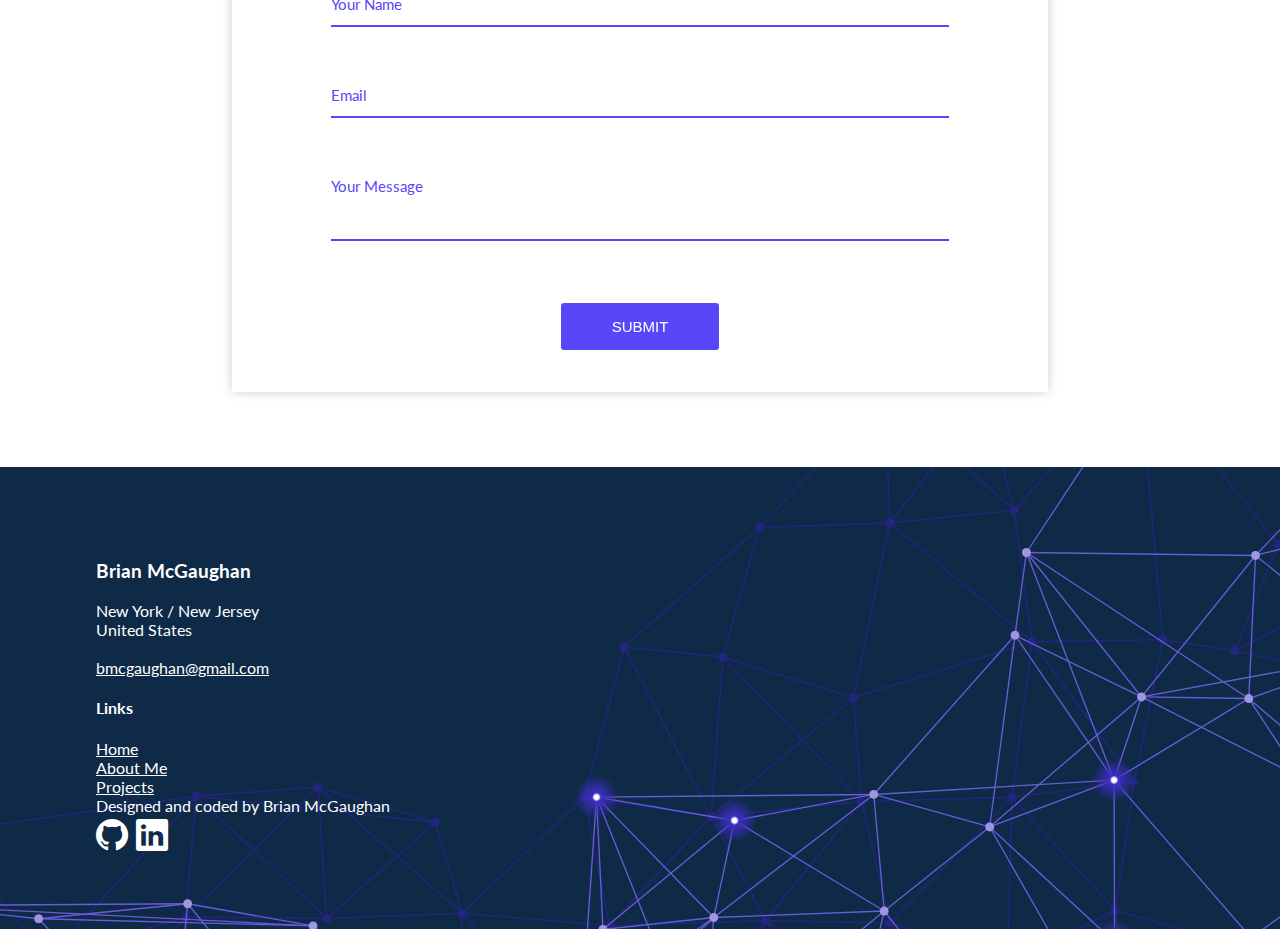
==== commit df6133f2: "content" ====
--- a/index.html
+++ b/index.html
@@ -124,7 +124,7 @@
             <div class="col-lg-6 d-flex flex-column">
               <div class="about-left">
                 <p>
-                  As a full stack developer with experience in Go, JavaScript,
+                  I am a full stack developer with experience in Go, JavaScript,
                   and Python. I have a strong background in building
                   high-performance APIs and microservices.
                 </p>
